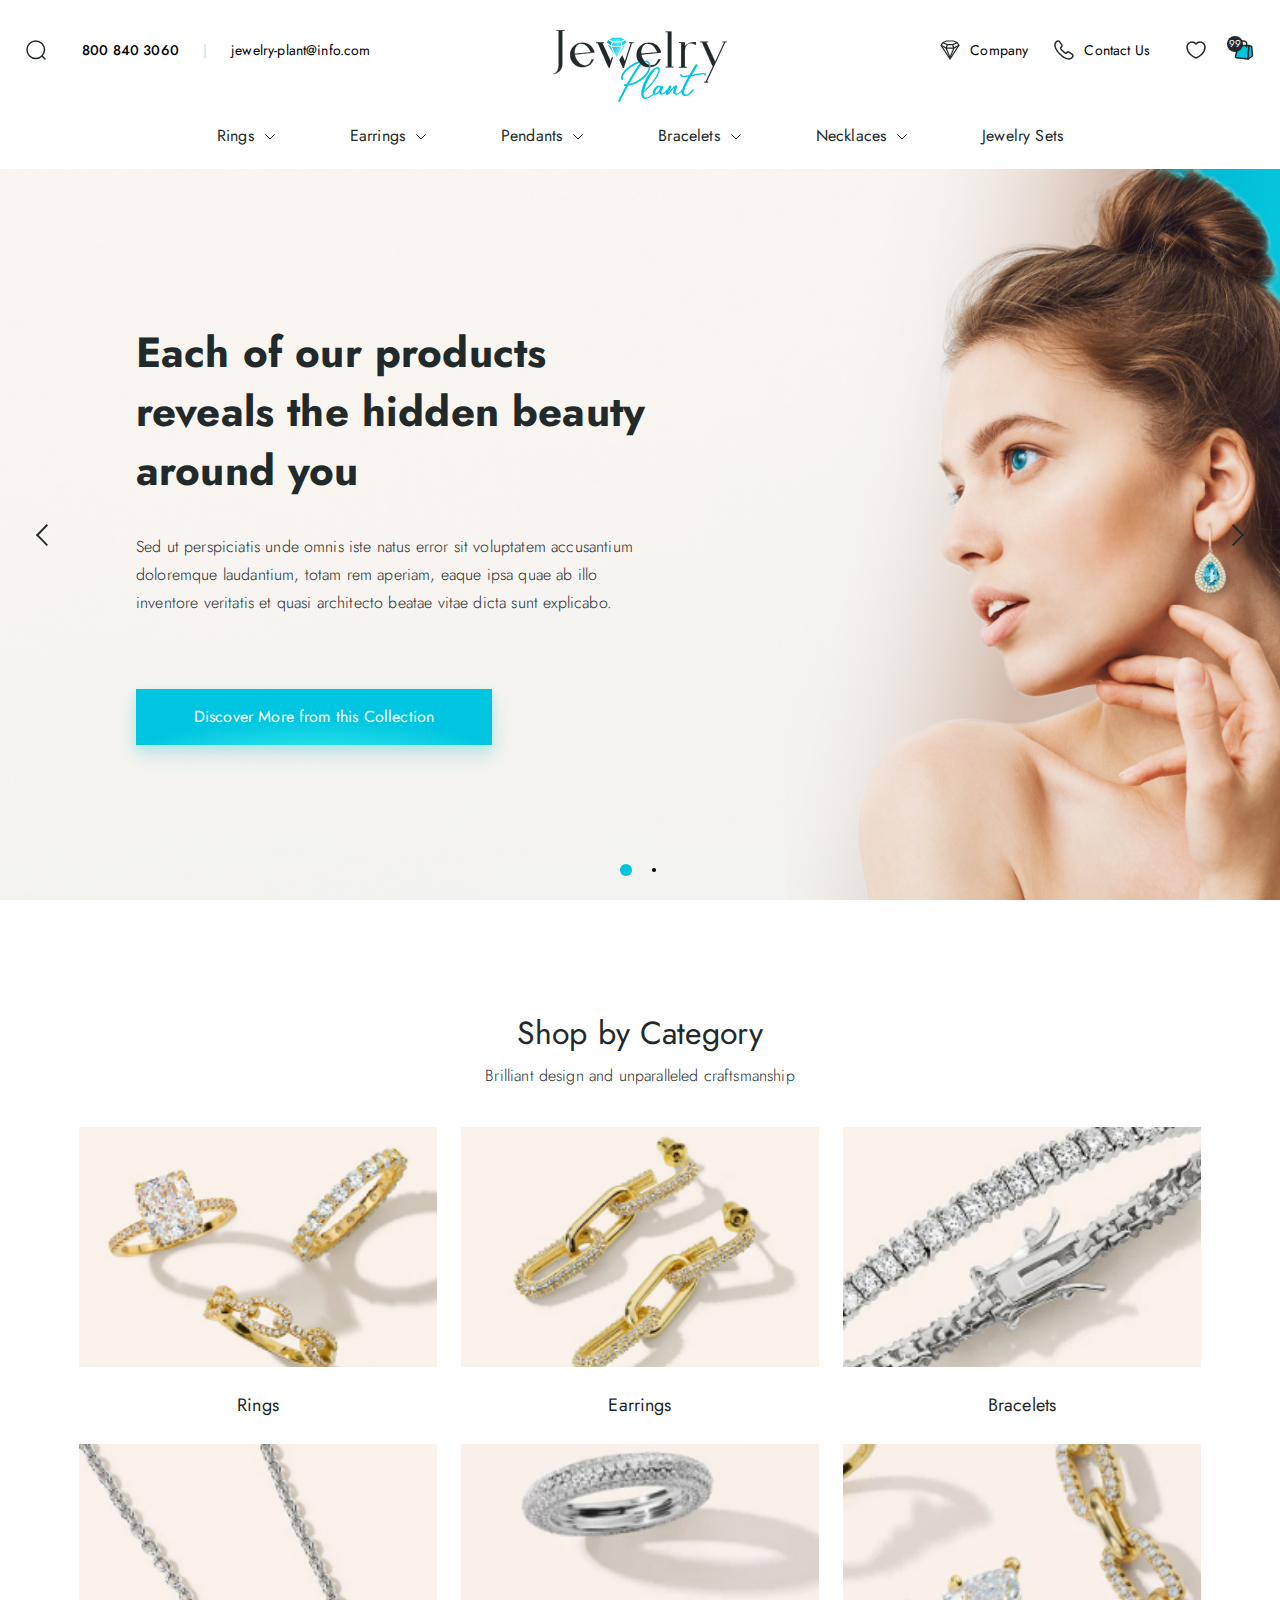
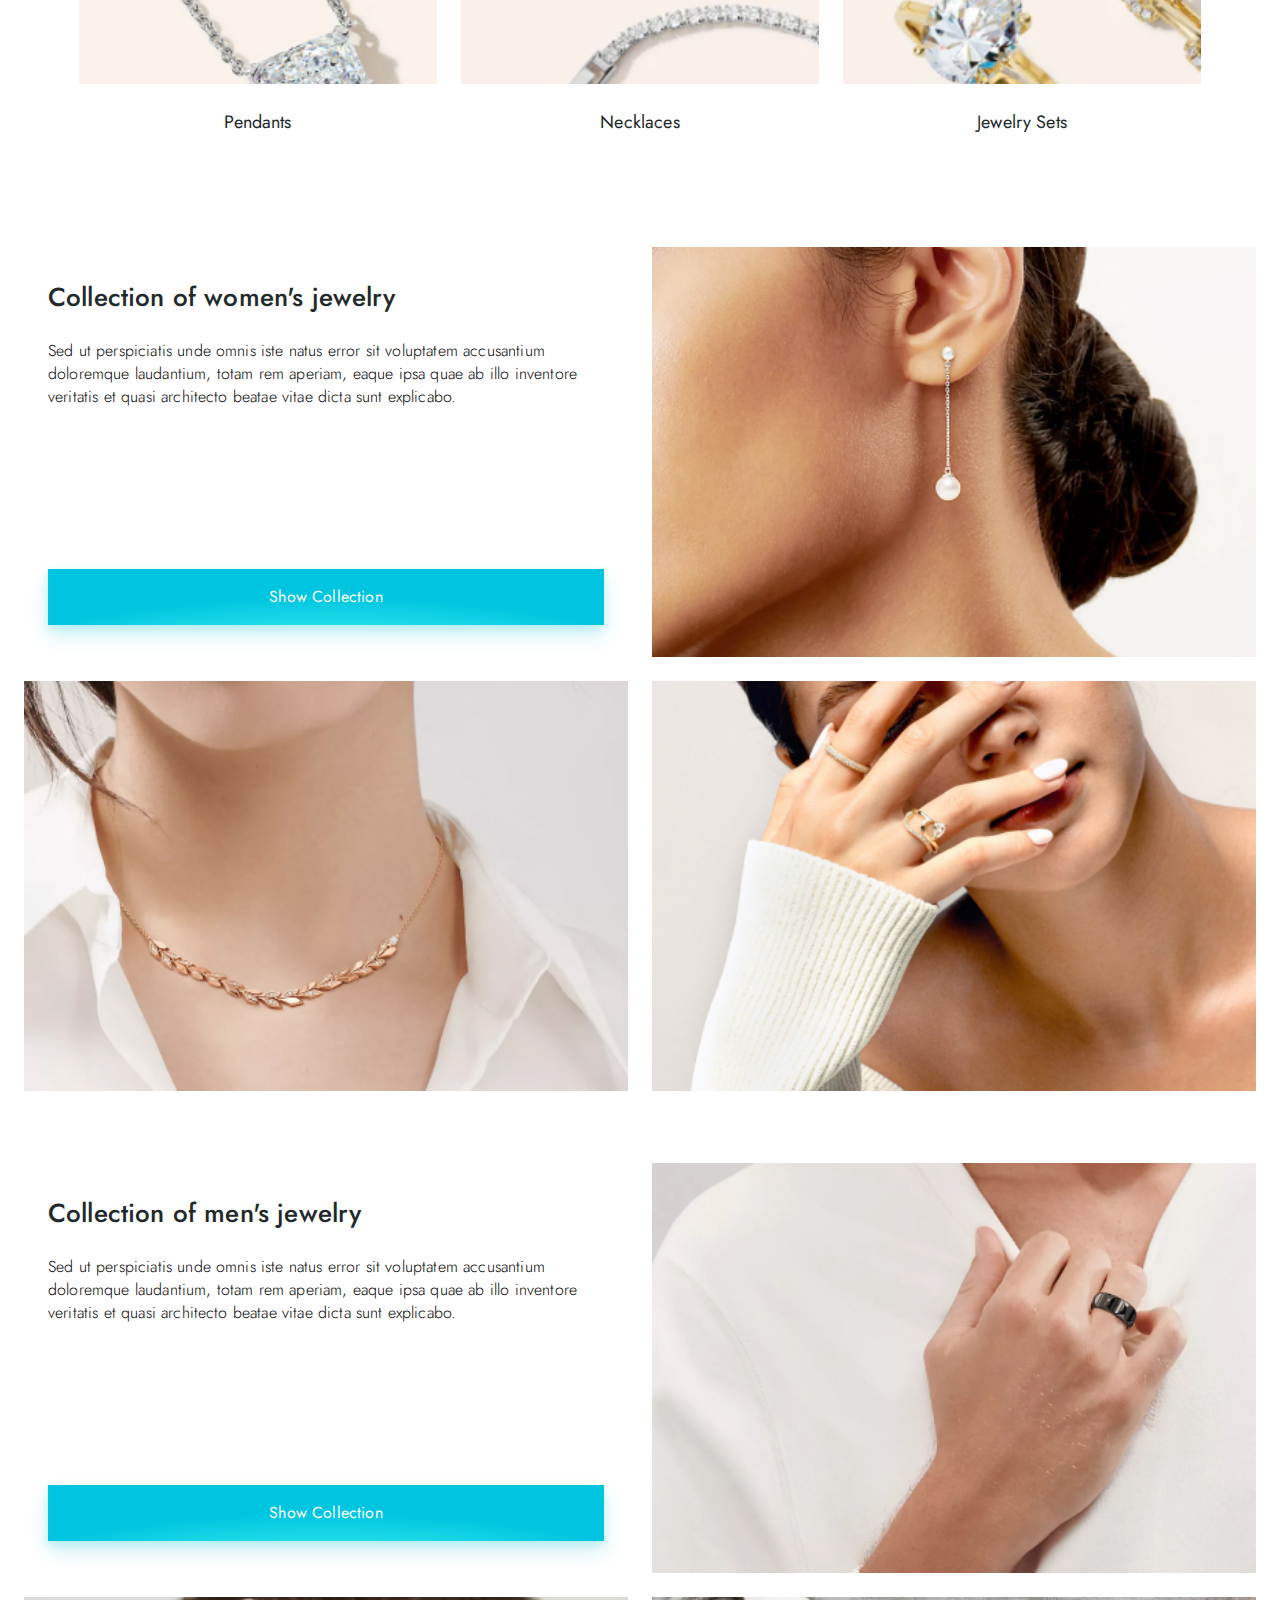
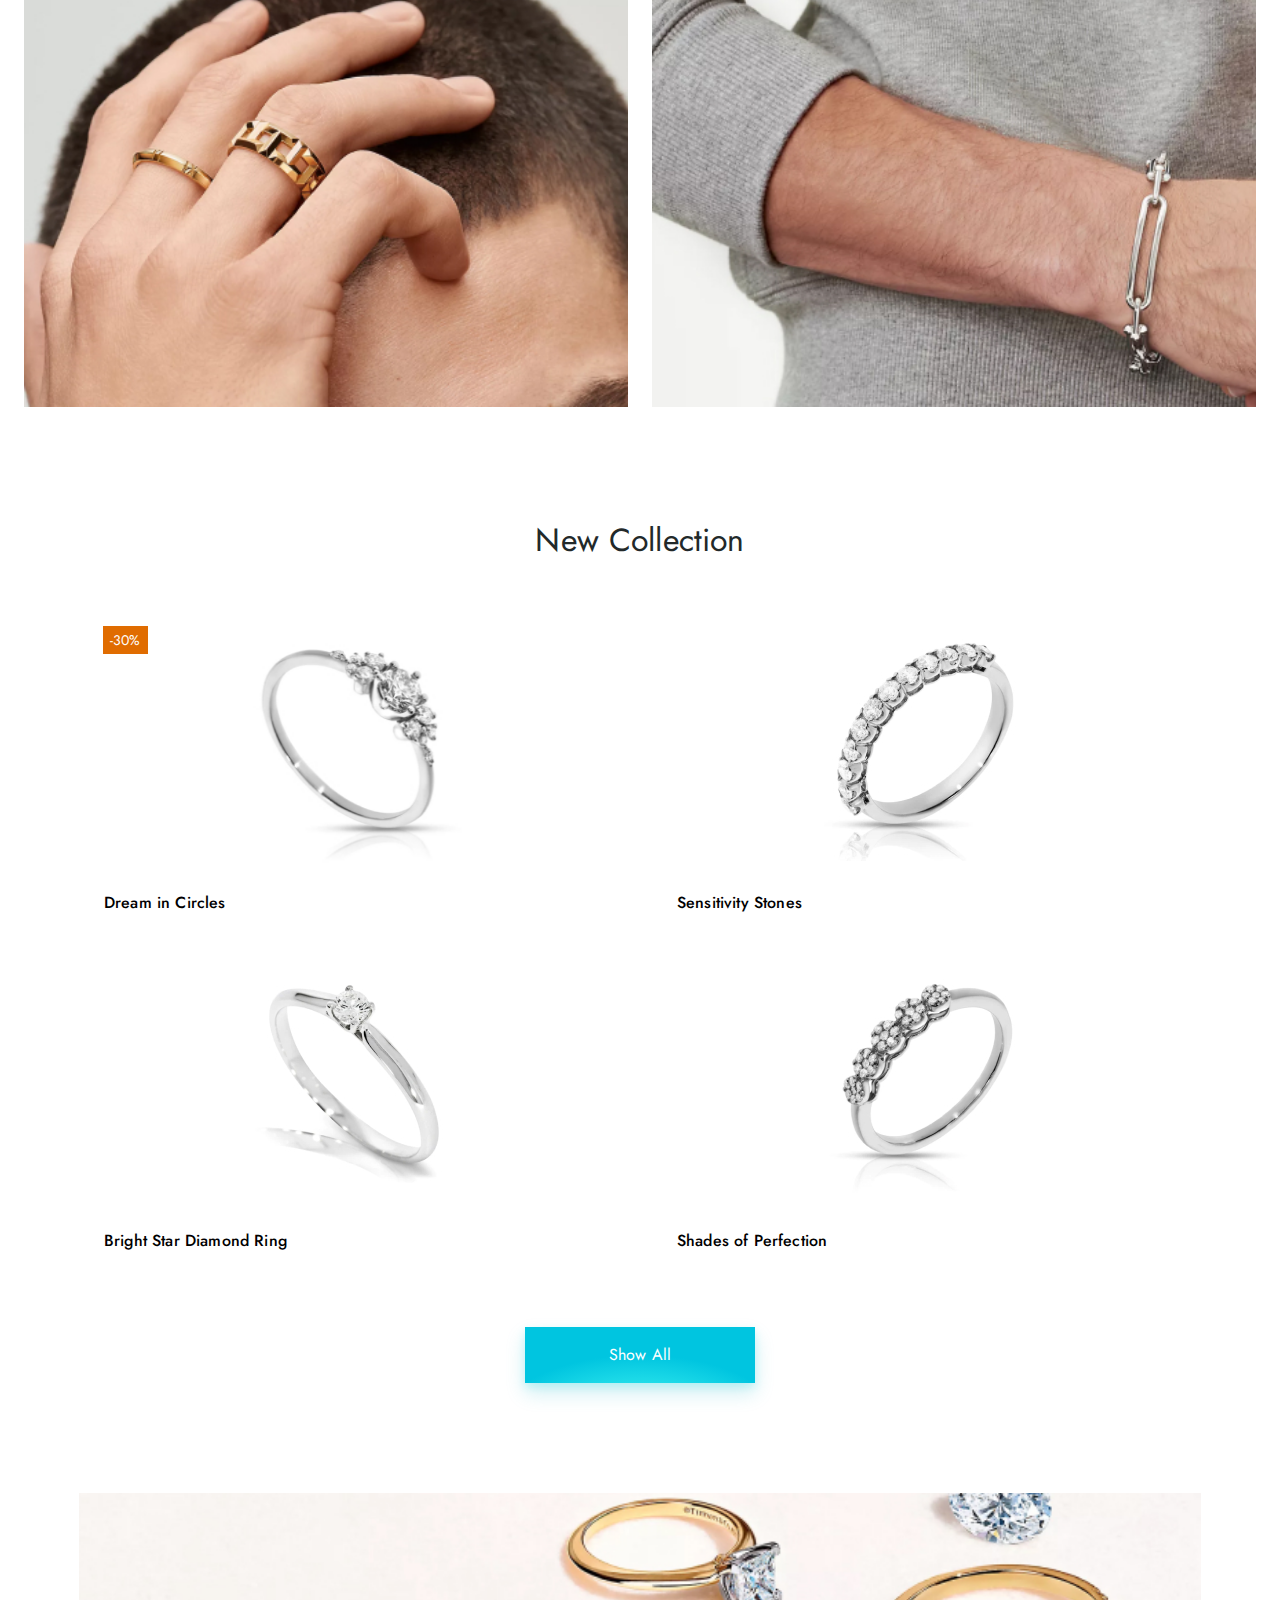
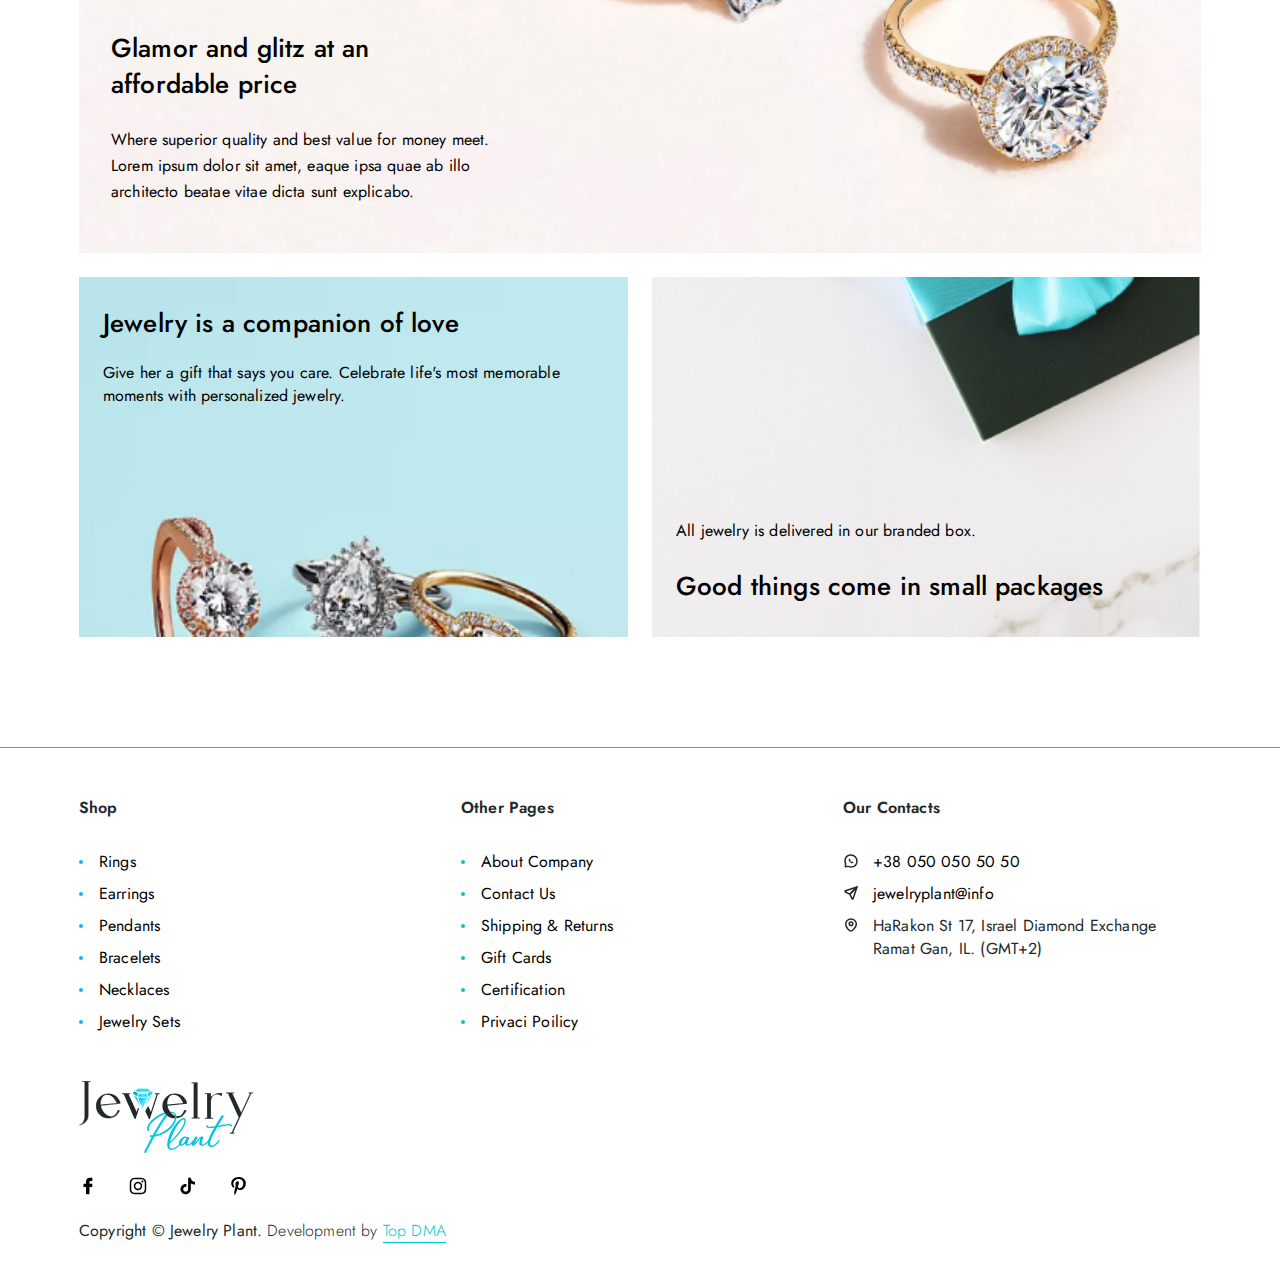
==== index.html @ 19f0b1e3 "test" ====
<!DOCTYPE html>
<html lang="zxx">

<head>
  <meta charset="UTF-8" />
  <title>Jewelry Plant</title>
  <!-- =================== META =================== -->
  <meta name="keywords" content="" />
  <meta name="description" content="" />
  <meta name="format-detection" content="telephone=no" />
  <meta name="viewport" content="width=device-width, initial-scale=1, shrink-to-fit=no" />
  <link rel="shortcut icon" href="assets/img/favicon.svg" />
  <!-- =================== STYLE =================== -->
  <link rel="stylesheet" href="assets/css/slick.min.css" />
  <link rel="stylesheet" href="assets/css/style.css" />
</head>

<body>
  <div class="app">
    <div class="pregress">
      <div id="bar" class="bar"></div>
    </div>
    <!-- ================= HEADER ================= -->
    <header class="header">
      <div class="header__top">
        <div class="header__top-col-left">
          <div class="nav-btn">
            <div class="nav-btn__burger"></div>
          </div>
          <div class="header__search">
            <button class="header__search-btn">
              <svg width="24" height="24" viewBox="0 0 24 24" fill="none">
                <path class="icon-color"
                  d="M11.74 20.48C16.567 20.48 20.48 16.567 20.48 11.74C20.48 6.91303 16.567 3 11.74 3C6.91303 3 3 6.91303 3 11.74C3 16.567 6.91303 20.48 11.74 20.48Z"
                  stroke="#22292A" stroke-width="1.5" stroke-miterlimit="10" stroke-linecap="round" />
                <path d="M18.03 18.03L21 21" stroke="#22292A" stroke-width="1.5" stroke-linecap="round"
                  stroke-linejoin="round" />
              </svg>
            </button>
            <div class="search-modal">
              <div class="container">
                <div class="search-modal__row row">
                  <div class="col-12 col-md-5 col-xl-5 col-xxxl-4">
                    <div class="search-modal__form-cover">
                      <form class="search">
                        <div class="input-cover">
                          <input class="search__input" type="search" name="your-search" placeholder="Search">
                          <label>Search</label>
                        </div>
                        <button type="submit">
                          <svg width="24" height="24" viewBox="0 0 24 24" fill="none">
                            <path
                              d="M11.74 20.48C16.567 20.48 20.48 16.567 20.48 11.74C20.48 6.91303 16.567 3 11.74 3C6.91303 3 3 6.91303 3 11.74C3 16.567 6.91303 20.48 11.74 20.48Z"
                              stroke="#22292A" stroke-width="1.5" stroke-miterlimit="10" stroke-linecap="round" />
                            <path d="M18.03 18.03L21 21" stroke="#22292A" stroke-width="1.5" stroke-linecap="round"
                              stroke-linejoin="round" />
                          </svg>
                        </button>
                      </form>
                      <!-- <ul class="search-modal__history">
                        <li><a href="#">Rings</a></li>
                        <li><a href="#">Diamond</a></li>
                        <li><a href="#">Bracelets</a></li>
                      </ul> -->
                    </div>
                  </div>
                  <div class="col-12 col-md-6 col-xl-5 col-xxxl-4">
                    <div class="search-modal__block row">
                      <div class="search-modal__block-list col-12 col-sm-6">
                        <h6>Discover</h6>
                        <ul class="search-modal__list">
                          <li><a href="#">New Collection</a></li>
                          <li><a href="#">Jewelry Sets</a></li>
                          <li><a href="#">Gifts</a></li>
                        </ul>
                      </div>
                      <div class="search-modal__block-list col-12 col-sm-6">
                        <h6>Contact us</h6>
                        <ul class="search-modal__list">
                          <li class="phone-number">
                            <span>Call </span><a href="tel:8008403060"><strong>800 840 3060</strong></a>
                          </li>
                          <li class="email">
                            <span>Support </span><a href="mailto:jewelry-plant@info.com">jewelry-plant@info.com</a>
                          </li>
                        </ul>
                      </div>
                    </div>
                  </div>
                </div>
              </div>
            </div>
          </div>
          <ul class="header__contact">
            <li><a class="phone" href="tel:+38008403060">800 840 3060</a></li>
            <li><a class="email" href="mailto:jewelry-plant@info.com">jewelry-plant@info.com</a></li>
          </ul>
        </div>
        <div class="header__top-col-center">
          <a href="/" class="logo"><img src="assets/img/logo.svg" alt="logo" /></a>
        </div>
        <div class="header__top-col-right">
          <ul class="header__top-menu">
            <li>
              <a href="#">
                <img src="assets/img/company.svg" alt="Company">
                <span>Company</span>
              </a>
            </li>
            <li>
              <a href="#">
                <img src="assets/img/call.svg" alt="Contact Us">
                <span>Contact Us</span>
              </a>
            </li>
          </ul>

          <!-- <div class="header__lang disabled">EN | $</div> -->

          <!-- <a href="#" class="header__account disabled">
            <svg width="24" height="24" viewBox="0 0 24 24" fill="none">
              <g clip-path="url(#clip0_2_534)">
                <path
                  d="M12 13.8C15.06 13.8 17.54 11.38 17.54 8.4C17.54 5.42 15.06 3 12 3C8.93997 3 6.45996 5.42 6.45996 8.4C6.45996 11.38 8.93997 13.8 12 13.8Z"
                  stroke="#22292A" stroke-width="1.5" stroke-linecap="round" stroke-linejoin="round" />
                <path d="M6 21C8.69 16.58 15.24 16.56 17.97 20.95L18 21" stroke="#22292A" stroke-width="1.5"
                  stroke-linecap="round" stroke-linejoin="round" />
              </g>
              <defs>
                <clipPath id="clip0_2_534">
                  <rect width="24" height="24" fill="white" />
                </clipPath>
              </defs>
            </svg>
          </a> -->
          <div class="wishlist">
            <a href="wishlist.html" class="wishlist__btn">
              <svg width="24" height="24" viewBox="0 0 24 24" fill="none">
                <g clip-path="url(#clip0_2_594)">
                  <path class="icon-color"
                    d="M12 20C9.39 19.12 3 15.25 3 9C3 6.24 5.24 4 8 4C9.64 4 11.09 4.79 12 6C12.91 4.78 14.37 4 16 4C18.76 4 21 6.23 21 9C21 15.26 14.61 19.12 12 20Z"
                    stroke="#22292A" stroke-width="1.5" stroke-linecap="round" stroke-linejoin="round" />
                </g>
                <defs>
                  <clipPath id="clip0_2_594">
                    <rect width="24" height="24" fill="white" />
                  </clipPath>
                </defs>
              </svg>
            </a>
          </div>
          <div class="header-cart">
            <!-- Добавлять для button class .active, когда в корзине есть товары -->
            <button class="header-cart__btn active">
              <span>99</span>
              <svg width="24" height="24" viewBox="0 0 24 24" fill="none">
                <g clip-path="url(#clip0_2_556)">
                  <path class="icon-color"
                    d="M16.92 7.5L16.04 21L4.31999 19.79C3.77999 19.73 3.40999 19.23 3.52999 18.7L5.98999 7.5H16.92V7.5Z"
                    stroke="#22292A" stroke-width="1.5" stroke-linecap="round" stroke-linejoin="round" />
                  <path class="icon-color"
                    d="M20.1 18.25L16.03 21L16.91 7.5L19.63 8.37L20.49 17.42C20.52 17.75 20.37 18.06 20.1 18.25Z"
                    stroke="#22292A" stroke-width="1.5" stroke-linecap="round" stroke-linejoin="round" />
                  <path
                    d="M8.11011 8.71L8.48011 5.66C8.68011 4.01 10.2401 2.83 11.9701 3.02C13.7001 3.21 14.9401 4.7 14.7401 6.35L14.4301 8.94"
                    stroke="#22292A" stroke-width="1.5" stroke-linecap="round" stroke-linejoin="round" />
                </g>
                <defs>
                  <clipPath id="clip0_2_556">
                    <rect width="24" height="24" fill="white" />
                  </clipPath>
                </defs>
              </svg>
            </button>
          </div>
        </div>
      </div>
      <div class="header__menu">
        <div class="container">
          <nav class="nav-menu">
            <ul class="nav-list">
              <li class="dropdown">
                <a href="shop.html">
                  <span>Rings</span>
                </a>
                <div class="menu-item">
                  <svg width="24" height="24" viewBox="0 0 24 24" fill="none">
                    <g clip-path="url(#clip0_5_670)">
                      <path d="M18.5 10L12 16.5L5.5 10" stroke="#22292A" stroke-width="1.5" stroke-linecap="round"
                        stroke-linejoin="round" />
                    </g>
                    <defs>
                      <clipPath id="clip0_5_670">
                        <rect width="24" height="24" fill="white" />
                      </clipPath>
                    </defs>
                  </svg>
                </div>
                <div class="dropdown__menu">
                  <ul class="dropdown__menu-list">
                    <li>
                      <a href="#">Eternity Rings</a>
                      <img src="assets/img/dropdown-img.png" alt="">
                    </li>
                    <li>
                      <a href="#">Solitaire Rings</a>
                      <img src="assets/img/category/category-ring.jpg" alt="">
                    </li>
                    <li>
                      <a href="#">Halo Rings</a>
                      <img src="assets/img/dropdown-img.png" alt="">
                    </li>
                    <li>
                      <a href="#">Sidestone Rings</a>
                      <img src="assets/img/category/category-ring.jpg" alt="">
                    </li>
                    <li>
                      <a href="#">Vintage Rings</a>
                      <img src="assets/img/dropdown-img.png" alt="">
                    </li>
                    <li>
                      <a href="#">Three-Stone Rings</a>
                      <img src="assets/img/category/category-ring.jpg" alt="">
                    </li>
                    <li>
                      <a href="#">Designer Rings</a>
                      <img src="assets/img/dropdown-img.png" alt="">

                    </li>
                    <li>
                      <a href="#">Men's Rings</a>
                      <img src="assets/img/category/category-ring.jpg" alt="">
                    </li>
                    <li>
                      <a href="#">Gemstone Rings</a>
                      <img src="assets/img/dropdown-img.png" alt="">
                    </li>
                  </ul>
                </div>
              </li>
              <li class="dropdown">
                <a href="shop.html">
                  <span>Earrings</span>
                </a>
                <div class="menu-item">
                  <svg width="24" height="24" viewBox="0 0 24 24" fill="none">
                    <g clip-path="url(#clip0_5_670)">
                      <path d="M18.5 10L12 16.5L5.5 10" stroke="#22292A" stroke-width="1.5" stroke-linecap="round"
                        stroke-linejoin="round" />
                    </g>
                    <defs>
                      <clipPath id="clip0_5_670">
                        <rect width="24" height="24" fill="white" />
                      </clipPath>
                    </defs>
                  </svg>
                </div>
                <div class="dropdown__menu">
                  <ul class="dropdown__menu-list">
                    <li>
                      <a href="#">Stud Earrings</a>
                      <img src="assets/img/dropdown-img.png" alt="">
                    </li>
                    <li>
                      <a href="#">Drop Earrings</a>
                      <img src="assets/img/category/category-ring.jpg" alt="">
                    </li>
                    <li>
                      <a href="#">Hoop Earrings</a>
                      <img src="assets/img/dropdown-img.png" alt="">
                    </li>
                    <li>
                      <a href="#">Chandelier Earrings</a>
                      <img src="assets/img/category/category-ring.jpg" alt="">
                    </li>
                  </ul>
                </div>
              </li>
              <li class="dropdown">
                <a href="shop.html">
                  <span>Pendants</span>
                </a>
                <div class="menu-item">
                  <svg width="24" height="24" viewBox="0 0 24 24" fill="none">
                    <g clip-path="url(#clip0_5_670)">
                      <path d="M18.5 10L12 16.5L5.5 10" stroke="#22292A" stroke-width="1.5" stroke-linecap="round"
                        stroke-linejoin="round" />
                    </g>
                    <defs>
                      <clipPath id="clip0_5_670">
                        <rect width="24" height="24" fill="white" />
                      </clipPath>
                    </defs>
                  </svg>
                </div>
                <div class="dropdown__menu">
                  <ul class="dropdown__menu-list">
                    <li>
                      <a href="#">Heart Pendants</a>
                      <img src="assets/img/dropdown-img.png" alt="">
                    </li>
                    <li>
                      <a href="#">Star of David Pendants</a>
                      <img src="assets/img/category/category-ring.jpg" alt="">
                    </li>
                    <li>
                      <a href="#">Cross Pendants</a>
                      <img src="assets/img/dropdown-img.png" alt="">
                    </li>
                    <li>
                      <a href="#">Hamsa Pendants</a>
                      <img src="assets/img/category/category-ring.jpg" alt="">
                    </li>
                    <li>
                      <a href="#">Designer Pendants</a>
                      <img src="assets/img/category/category-ring.jpg" alt="">
                    </li>
                  </ul>
                </div>
              </li>
              <li class="dropdown">
                <a href="shop.html">
                  <span>Bracelets</span>
                </a>
                <div class="menu-item">
                  <svg width="24" height="24" viewBox="0 0 24 24" fill="none">
                    <g clip-path="url(#clip0_5_670)">
                      <path d="M18.5 10L12 16.5L5.5 10" stroke="#22292A" stroke-width="1.5" stroke-linecap="round"
                        stroke-linejoin="round" />
                    </g>
                    <defs>
                      <clipPath id="clip0_5_670">
                        <rect width="24" height="24" fill="white" />
                      </clipPath>
                    </defs>
                  </svg>
                </div>
                <div class="dropdown__menu">
                  <ul class="dropdown__menu-list">
                    <li>
                      <a href="#">Tennis Bracelets</a>
                      <img src="assets/img/dropdown-img.png" alt="">
                    </li>
                    <li>
                      <a href="#">Bangle Bracelets</a>
                      <img src="assets/img/category/category-ring.jpg" alt="">
                    </li>
                    <li>
                      <a href="#">Men's Bracelets</a>
                      <img src="assets/img/dropdown-img.png" alt="">
                    </li>
                    <li>
                      <a href="#">Designer Bracelets</a>
                      <img src="assets/img/category/category-ring.jpg" alt="">
                    </li>
                    <li>
                      <a href="#">Designer Pendants</a>
                      <img src="assets/img/category/category-ring.jpg" alt="">
                    </li>
                  </ul>
                </div>
              </li>
              <li class="dropdown">
                <a href="shop.html">
                  <span>Necklaces</span>
                </a>
                <div class="menu-item">
                  <svg width="24" height="24" viewBox="0 0 24 24" fill="none">
                    <g clip-path="url(#clip0_5_670)">
                      <path d="M18.5 10L12 16.5L5.5 10" stroke="#22292A" stroke-width="1.5" stroke-linecap="round"
                        stroke-linejoin="round" />
                    </g>
                    <defs>
                      <clipPath id="clip0_5_670">
                        <rect width="24" height="24" fill="white" />
                      </clipPath>
                    </defs>
                  </svg>
                </div>
                <div class="dropdown__menu">
                  <ul class="dropdown__menu-list">
                    <li>
                      <a href="#">Cuban Chains</a>
                      <img src="assets/img/dropdown-img.png" alt="">
                    </li>
                  </ul>
                </div>
              </li>
              <li><a href="shop.html"><span>Jewelry Sets</span></a></li>
            </ul>
            <div class="header__menu-mobile-visible">

              <!-- <div class="header__lang disabled">EN | $</div> -->

              <ul class="header__top-menu">
                <li>
                  <a href="#">
                    <img src="assets/img/company.svg" alt="Company">
                    <span>Company</span>
                  </a>
                </li>
                <li>
                  <a href="#">
                    <img src="assets/img/call.svg" alt="Contact Us">
                    <span>Contact Us</span>
                  </a>
                </li>
              </ul>
              <ul class="header__contact">
                <li><a class="phone" href="tel:+38008403060">800 840 3060</a></li>
                <li><a class="email" href="mailto:jewelry-plant@info.com">jewelry-plant@info.com</a></li>
              </ul>
            </div>
          </nav>
        </div>
      </div>
    </header>

    <div class="modal cart-modal">
      <div class="modal--top">
        <h5>Your Shopping Bag</h5>
        <button class="cart-modal__close modal--close">
          <svg width="24" height="24" viewBox="0 0 24 24" fill="none">
            <path d="M6 18L18 6" stroke="black" stroke-width="1.5" stroke-linecap="round" stroke-linejoin="round" />
            <path d="M18 18L6 6" stroke="black" stroke-width="1.5" stroke-linecap="round" stroke-linejoin="round" />
          </svg>
        </button>
      </div>
      <div class="modal--body">
        <ul class="cart-modal__list">
          <li class="cart-modal__item">
            <a href="#" class="cart-modal__item-img">
              <img src="assets/img/products/product-1.jpg" alt="">
            </a>
            <div class="cart-modal__item-content">
              <h6 class="name"><a href="#">Emily in Paris</a></h6>
              <div class="cart-modal__quantity">Quantity: <span>1</span></div>
              <div class="cart-modal__price">$1,499</div>
            </div>
            <button class="cart-modal__item-close">
              <svg width="24" height="24" viewBox="0 0 24 24" fill="none">
                <path d="M6 18L18 6" stroke="black" stroke-width="1.5" stroke-linecap="round" stroke-linejoin="round" />
                <path d="M18 18L6 6" stroke="black" stroke-width="1.5" stroke-linecap="round" stroke-linejoin="round" />
              </svg>
            </button>
          </li>
          <li class="cart-modal__item">
            <a href="#" class="cart-modal__item-img">
              <img src="assets/img/products/product-1.jpg" alt="">
            </a>
            <div class="cart-modal__item-content">
              <h6 class="name"><a href="#">Emily in Paris</a></h6>
              <div class="cart-modal__quantity">Quantity: <span>1</span></div>
              <div class="cart-modal__price">$1,499</div>
            </div>
            <button class="cart-modal__item-close">
              <svg width="24" height="24" viewBox="0 0 24 24" fill="none">
                <path d="M6 18L18 6" stroke="black" stroke-width="1.5" stroke-linecap="round" stroke-linejoin="round" />
                <path d="M18 18L6 6" stroke="black" stroke-width="1.5" stroke-linecap="round" stroke-linejoin="round" />
              </svg>
            </button>
          </li>
        </ul>
      </div>
      <div class="cart-modal__footer modal--footer">
        <ul class="cart-modal__footer-list">
          <li>
            <span class="name">Express Delivery with Signature $0.00</span>
            <span class="value">$ 0.00</span>
          </li>
          <li class="total">
            <span class="name">Estimated Total</span>
            <span class="value">$2,449</span>
          </li>
        </ul>
        <a href="#" class="btn"><span>View Shopping Bag</span></a>
      </div>
      <!-- Когда корзина пуста: выводить блок .cart-modal__empty, и скрывать .cart-modal__body, .cart-modal__footer -->
      <!-- <div class="cart-modal__empty">
        <h5>Your shopping bag is empty.</h5>
      </div> -->
    </div>
    <!-- =============== HEADER END =============== -->

    <main class="main">
      <!-- ================ SECTION ================ -->
      <section class="main-slider">
        <div class="main-slider__slide">
          <div class="main-slider__slide-item">
            <img class="main-slider__slide-img" src="assets/img/main_slider-slide1.jpg" alt="">
            <div class="container">
              <div class="main-slider__slide-content">
                <h4 class="h1 title">Each of our products reveals the hidden beauty around you</h4>
                <p>Sed ut perspiciatis unde omnis iste natus error sit voluptatem accusantium doloremque laudantium,
                  totam
                  rem aperiam, eaque ipsa quae ab illo inventore veritatis et quasi architecto beatae vitae dicta sunt
                  explicabo.</p>
                <div class="main-slider__slide-btn">
                  <a href="shop.html" class="btn"><span>Discover More from this Collection</span></a>
                </div>
              </div>
            </div>
          </div>
        </div>
        <div class="main-slider__slide">
          <div class="main-slider__slide-item pt pb">
            <img class="main-slider__slide-img" src="assets/img/main_slider-slide1.jpg" alt="">
            <div class="container">
              <div class="main-slider__slide-content">
                <h4 class="h1 title">Each of our products reveals the hidden beauty around you</h4>
                <p>Sed ut perspiciatis unde omnis iste natus error sit voluptatem accusantium doloremque laudantium,
                  totam
                  rem aperiam, eaque ipsa quae ab illo inventore veritatis et quasi architecto beatae vitae dicta sunt
                  explicabo.</p>
                <div class="main-slider__slide-btn">
                  <a href="shop.html" class="btn"><span>Discover More from this Collection</span></a>
                </div>
              </div>
            </div>
          </div>
        </div>
      </section>
      <!-- =============== SECTION END =============== -->

      <!-- ================ SECTION ================ -->
      <section class="category-blocks pt pb">
        <div class="container">
          <h3>Shop by Category</h3>
          <p class="slogan">Brilliant design and unparalleled craftsmanship</p>
          <div class="category-blocks__row row">
            <div class="category-blocks__col col-6 col-md-4 col-xl-2">
              <a href="shop.html" class="category-blocks__item">
                <div class="category-blocks__item-img">
                  <img src="assets/img/category/category-ring.jpg" alt="">
                </div>
                <h5>Rings</h5>
              </a>
            </div>
            <div class="category-blocks__col col-6 col-md-4 col-xl-2">
              <a href="shop.html" class="category-blocks__item">
                <div class="category-blocks__item-img">
                  <img src="assets/img/category/category-earrings.jpg" alt="">
                </div>
                <h5>Earrings</h5>
              </a>
            </div>
            <div class="category-blocks__col col-6 col-md-4 col-xl-2">
              <a href="shop.html" class="category-blocks__item">
                <div class="category-blocks__item-img">
                  <img src="assets/img/category/category-bracelets.jpg" alt="">
                </div>
                <h5>Bracelets</h5>
              </a>
            </div>
            <div class="category-blocks__col col-6 col-md-4 col-xl-2">
              <a href="shop.html" class="category-blocks__item">
                <div class="category-blocks__item-img">
                  <img src="assets/img/category/category-pendants.jpg" alt="">
                </div>
                <h5>Pendants</h5>
              </a>
            </div>
            <div class="category-blocks__col col-6 col-md-4 col-xl-2">
              <a href="shop.html" class="category-blocks__item">
                <div class="category-blocks__item-img">
                  <img src="assets/img/category/category-necklaces.jpg" alt="">
                </div>
                <h5>Necklaces</h5>
              </a>
            </div>
            <div class="category-blocks__col col-6 col-md-4 col-xl-2">
              <a href="shop.html" class="category-blocks__item">
                <div class="category-blocks__item-img">
                  <img src="assets/img/category/category-jewelry-sets.jpg" alt="">
                </div>
                <h5>Jewelry Sets</h5>
              </a>
            </div>
          </div>
        </div>
      </section>
      <!-- =============== SECTION END =============== -->


      <!-- ================ SECTION ================ -->
      <section class="collection">
        <div class="container-fluid">
          <div class="collection__row row">
            <div class="collection__col col-12 col-md-6 col-xl-3">
              <a href="#" class="collection__item">
                <img src="assets/img/collection/collection-womens-2.jpg" alt="">
                <div class="collection__item-content">
                  <div class="name">
                    <h6 class="h6">Name of the jewelry</h6>
                  </div>
                  <button class="btn"><span>Show</span></button>
                </div>
              </a>
            </div>
            <div class="collection__col col-12 col-md-6 col-xl-3">
              <a href="#" class="collection__item">
                <img src="assets/img/collection/collection-womens-3.jpg" alt="">
                <div class="collection__item-content">
                  <div class="name">
                    <h6 class="h6">Name of the jewelry</h6>
                  </div>
                  <button class="btn"><span>Show</span></button>
                </div>
              </a>
            </div>
            <div class="collection__col col-12 col-md-6 col-xl-3">
              <a href="#" class="collection__item">
                <img src="assets/img/collection/collection-womens-1.jpg" alt="">
                <div class="collection__item-content">
                  <div class="name">
                    <h6 class="h6">Name of the jewelry</h6>
                  </div>
                  <button class="btn"><span>Show</span></button>
                </div>
              </a>
            </div>
            <div class="collection__col col-12 col-md-6 col-xl-3 collection__col--info">
              <div class="collection__item collection__item">
                <h4 class="h4">Сollection of women's jewelry</h4>
                <div class="text secondary">
                  <p>Sed ut perspiciatis unde omnis iste natus error sit voluptatem accusantium doloremque laudantium,
                    totam rem aperiam, eaque ipsa quae ab illo inventore veritatis et quasi architecto beatae vitae
                    dicta sunt explicabo.</p>
                </div>
                <a href="shop.html" class="btn"><span>Show Collection</span></a>
              </div>
            </div>
          </div>

          <div class="collection__row row">
            <div class="collection__col col-12 col-md-6 col-xl-3 collection__col--info">
              <div class="collection__item collection__item">
                <h4 class="h4">Сollection of men's jewelry</h4>
                <div class="text secondary">
                  <p>Sed ut perspiciatis unde omnis iste natus error sit voluptatem accusantium doloremque laudantium,
                    totam rem aperiam, eaque ipsa quae ab illo inventore veritatis et quasi architecto beatae vitae
                    dicta sunt explicabo.</p>
                </div>
                <a href="shop.html" class="btn"><span>Show Collection</span></a>
              </div>
            </div>
            <div class="collection__col col-12 col-md-6 col-xl-3">
              <a href="#" class="collection__item">
                <img src="assets/img/collection/collection-mens-1.jpg" alt="">
                <div class="collection__item-content">
                  <div class="name">
                    <h6 class="h6">Name of the jewelry</h6>
                  </div>
                  <button class="btn"><span>Show</span></button>
                </div>
              </a>
            </div>
            <div class="collection__col col-12 col-md-6 col-xl-3">
              <a href="#" class="collection__item">
                <img src="assets/img/collection/collection-mens-2.jpg" alt="">
                <div class="collection__item-content">
                  <div class="name">
                    <h6 class="h6">Name of the jewelry</h6>
                  </div>
                  <button class="btn"><span>Show</span></button>
                </div>
              </a>
            </div>
            <div class="collection__col col-12 col-md-6 col-xl-3">
              <a href="#" class="collection__item">
                <img src="assets/img/collection/collection-mens-3.jpg" alt="">
                <div class="collection__item-content">
                  <div class="name">
                    <h6 class="h6">Name of the jewelry</h6>
                  </div>
                  <button class="btn"><span>Show</span></button>
                </div>
              </a>
            </div>

          </div>
        </div>
      </section>
      <!-- =============== SECTION END =============== -->

      <!-- ================ SECTION ================ -->
      <section class="new-collection pt pb">
        <div class="container">
          <h3 class="center">New Collection</h3>
          <div class="product__row row">
            <div class="product__col col-12 col-md-6 col-xl-3">
              <div class="product__item">
                <div class="product__item-body">
                  <div class="product__item-label">
                    <!-- <span class="new">New</span> -->
                    <span class="discount">-30%</span>
                  </div>
                  <button class="wishlist">
                    <svg width="24" height="24" viewBox="0 0 24 24" fill="none">
                      <path
                        d="M12 20C9.39 19.12 3 15.25 3 9C3 6.24 5.24 4 8 4C9.64 4 11.09 4.79 12 6C12.91 4.78 14.37 4 16 4C18.76 4 21 6.23 21 9C21 15.26 14.61 19.12 12 20Z"
                        stroke="none" stroke-width="1.5" stroke-linecap="round" stroke-linejoin="round" />
                    </svg>
                  </button>

                  <div class="product__item-slider">
                    <div class="product__item-slide">
                      <a href="single-product.html" class="product__item-img">
                        <img src="assets/img/products/product-1.jpg" alt="">
                      </a>
                    </div>
                    <div class="product__item-slide">
                      <a href="single-product.html" class="product__item-img">
                        <img src="assets/img/products/product-2.jpg" alt="">
                      </a>
                    </div>
                  </div>

                  <h6 class="product__item-name"><a href="#">Dream in Circles</a></h6>
                </div>

                <div class="product__item-bottom">
                  <div class="product__item-rating">
                    <svg width="24" height="24" viewBox="0 0 24 24" fill="#22292A">
                      <path
                        d="M20 9.88272L14.1863 9.5005L11.9968 4L9.80734 9.5005L4 9.88272L8.45419 13.6648L6.99256 19.4019L11.9968 16.2388L17.0011 19.4019L15.5395 13.6648L20 9.88272Z" />
                    </svg>
                    <span>5</span>
                  </div>
                  <a href="#" class="btn">
                    <span class="price">$899</span>
                    <span>Add to Bag</span>
                  </a>
                </div>
              </div>
            </div>
            <div class="product__col col-12 col-md-6 col-xl-3">
              <div class="product__item">
                <div class="product__item-body">
                  <button class="wishlist">
                    <svg width="24" height="24" viewBox="0 0 24 24" fill="none">
                      <path
                        d="M12 20C9.39 19.12 3 15.25 3 9C3 6.24 5.24 4 8 4C9.64 4 11.09 4.79 12 6C12.91 4.78 14.37 4 16 4C18.76 4 21 6.23 21 9C21 15.26 14.61 19.12 12 20Z"
                        stroke="none" stroke-width="1.5" stroke-linecap="round" stroke-linejoin="round" />
                    </svg>
                  </button>
                  <div class="product__item-slider">
                    <div class="product__item-slide">
                      <a href="single-product.html" class="product__item-img">
                        <img src="assets/img/products/product-2.jpg" alt="">
                      </a>
                    </div>
                    <div class="product__item-slide">
                      <a href="single-product.html" class="product__item-img">
                        <img src="assets/img/products/product-1.jpg" alt="">
                      </a>
                    </div>
                  </div>
                  <h6 class="product__item-name"><a href="#">Sensitivity Stones</a></h6>
                </div>
                <div class="product__item-bottom">
                  <div class="product__item-rating">
                    <svg width="24" height="24" viewBox="0 0 24 24" fill="#22292A">
                      <path
                        d="M20 9.88272L14.1863 9.5005L11.9968 4L9.80734 9.5005L4 9.88272L8.45419 13.6648L6.99256 19.4019L11.9968 16.2388L17.0011 19.4019L15.5395 13.6648L20 9.88272Z" />
                    </svg>
                    <span>5</span>
                  </div>
                  <a href="#" class="btn">
                    <span class="price">$999</span>
                    <span>Add to Bag</span>
                  </a>
                </div>
              </div>
            </div>
            <div class="product__col col-12 col-md-6 col-xl-3">
              <div class="product__item">
                <div class="product__item-body">
                  <button class="wishlist">
                    <svg width="24" height="24" viewBox="0 0 24 24" fill="none">
                      <path
                        d="M12 20C9.39 19.12 3 15.25 3 9C3 6.24 5.24 4 8 4C9.64 4 11.09 4.79 12 6C12.91 4.78 14.37 4 16 4C18.76 4 21 6.23 21 9C21 15.26 14.61 19.12 12 20Z"
                        stroke="none" stroke-width="1.5" stroke-linecap="round" stroke-linejoin="round" />
                    </svg>
                  </button>
                  <div class="product__item-slider">
                    <div class="product__item-slide">
                      <a href="single-product.html" class="product__item-img">
                        <img src="assets/img/products/product-3.jpg" alt="">
                      </a>
                    </div>
                    <div class="product__item-slide">
                      <a href="single-product.html" class="product__item-img">
                        <img src="assets/img/products/product-2.jpg" alt="">
                      </a>
                    </div>
                  </div>
                  <h6 class="product__item-name"><a href="#">Bright Star Diamond Ring</a></h6>
                </div>
                <div class="product__item-bottom">
                  <div class="product__item-rating">
                    <svg width="24" height="24" viewBox="0 0 24 24" fill="#22292A">
                      <path
                        d="M20 9.88272L14.1863 9.5005L11.9968 4L9.80734 9.5005L4 9.88272L8.45419 13.6648L6.99256 19.4019L11.9968 16.2388L17.0011 19.4019L15.5395 13.6648L20 9.88272Z" />
                    </svg>
                    <span>5</span>
                  </div>
                  <a href="#" class="btn">
                    <span class="price">$799</span>
                    <span>Add to Bag</span>
                  </a>
                </div>
              </div>
            </div>
            <div class="product__col col-12 col-md-6 col-xl-3">
              <div class="product__item">
                <div class="product__item-body">
                  <button class="wishlist">
                    <svg width="24" height="24" viewBox="0 0 24 24" fill="none">
                      <path
                        d="M12 20C9.39 19.12 3 15.25 3 9C3 6.24 5.24 4 8 4C9.64 4 11.09 4.79 12 6C12.91 4.78 14.37 4 16 4C18.76 4 21 6.23 21 9C21 15.26 14.61 19.12 12 20Z"
                        stroke="none" stroke-width="1.5" stroke-linecap="round" stroke-linejoin="round" />
                    </svg>
                  </button>

                  <div class="product__item-slider">
                    <div class="product__item-slide">
                      <a href="single-product.html" class="product__item-img">
                        <img src="assets/img/products/product-4.jpg" alt="">
                      </a>
                    </div>
                    <div class="product__item-slide">
                      <a href="single-product.html" class="product__item-img">
                        <img src="assets/img/products/product-2.jpg" alt="">
                      </a>
                    </div>
                  </div>

                  <h6 class="product__item-name"><a href="#">Shades of Perfection</a></h6>
                </div>

                <div class="product__item-bottom">
                  <div class="product__item-rating">
                    <svg width="24" height="24" viewBox="0 0 24 24" fill="#22292A">
                      <path
                        d="M20 9.88272L14.1863 9.5005L11.9968 4L9.80734 9.5005L4 9.88272L8.45419 13.6648L6.99256 19.4019L11.9968 16.2388L17.0011 19.4019L15.5395 13.6648L20 9.88272Z" />
                    </svg>
                    <span>5</span>
                  </div>
                  <a href="#" class="btn">
                    <span class="price">$899</span>
                    <span>Add to Bag</span>
                  </a>
                </div>
              </div>
            </div>
          </div>
          <div class="new-collection__btn">
            <a href="shop.html" class="btn"><span>Show All</span></a>
          </div>
        </div>
      </section>
      <!-- =============== SECTION END =============== -->
      <!-- ================ SECTION ================ -->
      <section class="banners pb">
        <div class="container">
          <div class="row banner__row">
            <div class="col-12 col-xl-6 banner__col">
              <div class="banner__item banner__item--variant1">
                <img src="assets/img/banners/banner-1.jpg" alt="">
                <div class="banner__item-content">
                  <h4 class="title">Glamor and glitz at an affordable price</h4>
                  <div class="text secondary">Where superior quality and best value for money meet. Lorem ipsum dolor
                    sit amet,
                    eaque ipsa quae ab illo architecto beatae vitae dicta sunt explicabo.</div>
                </div>
              </div>
            </div>
            <div class="col-12 col-sm-6 col-xl-3 banner__col">
              <div class="banner__item banner__item--variant2">
                <img src="assets/img/banners/banner-2.jpg" alt="">
                <div class="banner__item-content">
                  <h4 class="title">Jewelry is a companion of love</h4>
                  <div class="text secondary">Give her a gift that says you care. Celebrate life's most memorable
                    moments with
                    personalized jewelry.</div>
                </div>
              </div>
            </div>
            <div class="col-12 col-sm-6 col-xl-3 banner__col">
              <div class="banner__item banner__item--variant3">
                <img src="assets/img/banners/banner-3.jpg" alt="">
                <div class="banner__item-content">
                  <div class="text secondary">All jewelry is delivered in our branded box.</div>
                  <h4 class="title">Good things come in small packages</h4>
                </div>
              </div>
            </div>
          </div>
        </div>
      </section>
      <!-- =============== SECTION END =============== -->
    </main>

    <!-- ================= FOOTER ================= -->
    <footer class="footer">
      <div class="container">
        <div class="row">
          <div class="col-12 col-sm-6 col-md-4 col-xl-2">
            <h6>Shop</h6>
            <ul>
              <li><a href="shop.html">Rings</a></li>
              <li><a href="shop.html">Earrings</a></li>
              <li><a href="shop.html">Pendants</a></li>
              <li><a href="shop.html">Bracelets</a></li>
              <li><a href="shop.html">Necklaces</a></li>
              <li><a href="shop.html">Jewelry Sets</a></li>
            </ul>
          </div>
          <div class="col-12 col-sm-6 col-md-4 col-xl-2">
            <h6>Other Pages</h6>
            <ul>
              <li><a href="about.html">About Company</a></li>
              <li><a href="contact.html">Contact Us</a></li>
              <li><a href="#">Shipping & Returns</a></li>
              <li><a href="gift-cards.html">Gift Cards</a></li>
              <li><a href="certification.html">Certification</a></li>
              <li><a href="privaci-poilicy">Privaci Poilicy</a></li>
            </ul>
          </div>
          <div class="col-12 col-md-4 col-xl-3">
            <h6>Our Contacts</h6>
            <ul class="list-contacts">
              <li>
                <div class="list-contacts__icon">
                  <img src="assets/img/whatsapp.svg" alt="phone number">
                </div>
                <a href="https://wa.me/380500505050" target="_blank">+38 050 050 50 50</a>
              </li>
              <li>
                <div class="list-contacts__icon">
                  <img src="assets/img/email.svg" alt="e-mail">
                </div>
                <a href="mailto:jewelryplant@info">jewelryplant@info</a>
              </li>
              <li>
                <div class="list-contacts__icon">
                  <img src="assets/img/address.svg" alt="address">
                </div>
                <span>HaRakon St 17, Israel Diamond Exchange Ramat Gan, IL. (GMT+2)</span>
              </li>
            </ul>
          </div>
          <div class="col-12 col-xl-5 footer__right-col">
            <a href="#" class="logo">
              <img src="assets/img/logo.svg" alt="logo" />
            </a>
            <ul class="social">
              <li>
                <a class="social--facebook" href="#">
                  <svg width="24" height="24" viewBox="0 0 24 24" fill="none">
                    <path
                      d="M9.30413 13.418C9.22153 13.418 7.40426 13.418 6.57822 13.418C6.13767 13.418 6 13.2528 6 12.8398C6 11.7384 6 10.6095 6 9.50813C6 9.06758 6.16521 8.92991 6.57822 8.92991H9.30413C9.30413 8.84731 9.30413 7.25031 9.30413 6.50688C9.30413 5.40551 9.49687 4.3592 10.0476 3.39549C10.6258 2.40425 11.4518 1.74343 12.4981 1.35795C13.1865 1.11014 13.8748 1 14.6183 1H17.3166C17.7021 1 17.8673 1.16521 17.8673 1.55069V4.68961C17.8673 5.07509 17.7021 5.2403 17.3166 5.2403C16.5732 5.2403 15.8298 5.2403 15.0864 5.26783C14.3429 5.26783 13.9574 5.62578 13.9574 6.39675C13.9299 7.22278 13.9574 8.02128 13.9574 8.87484H17.1514C17.592 8.87484 17.7572 9.04005 17.7572 9.4806V12.8123C17.7572 13.2528 17.6195 13.3905 17.1514 13.3905C16.1602 13.3905 14.04 13.3905 13.9574 13.3905V22.3667C13.9574 22.8348 13.8198 23 13.3242 23C12.1677 23 11.0388 23 9.88235 23C9.46934 23 9.30413 22.8348 9.30413 22.4218C9.30413 19.5307 9.30413 13.5006 9.30413 13.418Z" />
                  </svg>
                </a>
              </li>
              <li>
                <a href="#">
                  <svg width="24" height="24" viewBox="0 0 24 24" fill="none">
                    <path
                      d="M22.9441 7.46931C22.8925 6.30014 22.7035 5.49635 22.4326 4.79985C22.1532 4.06053 21.7234 3.39862 21.1602 2.84838C20.6099 2.28956 19.9437 1.85534 19.2129 1.5803C18.5124 1.30946 17.7128 1.12039 16.5436 1.06884C15.3657 1.01293 14.9918 1 12.0043 1C9.01679 1 8.64285 1.01293 7.46931 1.06448C6.30014 1.11603 5.49635 1.30526 4.80002 1.57594C4.06053 1.85534 3.39862 2.2852 2.84838 2.84838C2.28956 3.39862 1.85551 4.0649 1.5803 4.79565C1.30946 5.49635 1.12039 6.29578 1.06884 7.46495C1.01293 8.64285 1 9.01679 1 12.0043C1 14.9918 1.01293 15.3657 1.06448 16.5392C1.11603 17.7084 1.30526 18.5122 1.57611 19.2087C1.85551 19.948 2.28956 20.6099 2.84838 21.1602C3.39862 21.719 4.0649 22.1532 4.79565 22.4283C5.49635 22.6991 6.29578 22.8882 7.46512 22.9397C8.63849 22.9914 9.01259 23.0042 12.0001 23.0042C14.9876 23.0042 15.3615 22.9914 16.5351 22.9397C17.7042 22.8882 18.508 22.6991 19.2043 22.4283C20.6832 21.8565 21.8523 20.6873 22.4241 19.2087C22.6947 18.508 22.884 17.7084 22.9355 16.5392C22.9871 15.3657 23 14.9918 23 12.0043C23 9.01679 22.9956 8.64285 22.9441 7.46931ZM20.9626 16.4533C20.9152 17.5279 20.7347 18.1082 20.5842 18.4951C20.2145 19.4537 19.4537 20.2145 18.4951 20.5842C18.1082 20.7347 17.5237 20.9152 16.4533 20.9624C15.2927 21.0141 14.9446 21.0269 12.0086 21.0269C9.07271 21.0269 8.72026 21.0141 7.56385 20.9624C6.48921 20.9152 5.90891 20.7347 5.52204 20.5842C5.045 20.4079 4.61078 20.1285 4.25833 19.7632C3.89296 19.4063 3.61355 18.9765 3.43724 18.4995C3.28679 18.1126 3.10629 17.5279 3.05911 16.4576C3.00739 15.297 2.99463 14.9488 2.99463 12.0128C2.99463 9.0769 3.00739 8.72446 3.05911 7.56821C3.10629 6.49358 3.28679 5.91327 3.43724 5.5264C3.61355 5.0492 3.89296 4.61515 4.2627 4.26253C4.61934 3.89715 5.0492 3.61775 5.5264 3.44161C5.91327 3.29116 6.49794 3.11065 7.56821 3.0633C8.72882 3.01175 9.07707 2.99882 12.0128 2.99882C14.9532 2.99882 15.3012 3.01175 16.4576 3.0633C17.5323 3.11065 18.1126 3.29116 18.4995 3.44161C18.9765 3.61775 19.4107 3.89715 19.7632 4.26253C20.1285 4.61934 20.4079 5.0492 20.5842 5.5264C20.7347 5.91327 20.9152 6.49777 20.9626 7.56821C21.0141 8.72882 21.027 9.0769 21.027 12.0128C21.027 14.9488 21.0141 15.2927 20.9626 16.4533Z" />
                    <path
                      d="M12.0042 6.35205C8.88351 6.35205 6.35156 8.88383 6.35156 12.0046C6.35156 15.1255 8.88351 17.6572 12.0042 17.6572C15.125 17.6572 17.6567 15.1255 17.6567 12.0046C17.6567 8.88383 15.125 6.35205 12.0042 6.35205ZM12.0042 15.6713C9.97964 15.6713 8.33746 14.0293 8.33746 12.0046C8.33746 9.97996 9.97964 8.33795 12.0042 8.33795C14.0288 8.33795 15.6708 9.97996 15.6708 12.0046C15.6708 14.0293 14.0288 15.6713 12.0042 15.6713Z" />
                    <path
                      d="M19.2 6.12821C19.2 6.85695 18.6091 7.44783 17.8802 7.44783C17.1514 7.44783 16.5605 6.85695 16.5605 6.12821C16.5605 5.39931 17.1514 4.80859 17.8802 4.80859C18.6091 4.80859 19.2 5.39931 19.2 6.12821Z" />
                  </svg>
                </a>
              </li>
              <li>
                <a href="#">
                  <svg width="24" height="24" viewBox="0 0 24 24" fill="none" xmlns="http://www.w3.org/2000/svg">
                    <path
                      d="M21.3184 6.5085C20.0609 6.5085 18.9006 6.09192 17.9689 5.38916C16.9004 4.58354 16.1326 3.40179 15.8615 2.03973C15.7944 1.70319 15.7582 1.3559 15.7548 1H12.1626V10.8155L12.1583 16.1918C12.1583 17.6292 11.2223 18.848 9.92481 19.2766C9.54825 19.401 9.14157 19.4599 8.7181 19.4367C8.17758 19.407 7.67106 19.2439 7.23081 18.9805C6.29393 18.4202 5.65873 17.4037 5.64152 16.2409C5.61441 14.4235 7.08363 12.9418 8.89971 12.9418C9.25819 12.9418 9.60247 13.0004 9.92481 13.1066V10.4238V9.45942C9.58483 9.40907 9.23883 9.38282 8.88895 9.38282C6.90116 9.38282 5.04204 10.2091 3.71311 11.6977C2.70867 12.8226 2.10618 14.2578 2.01322 15.7628C1.89143 17.7398 2.61486 19.6192 4.0178 21.0058C4.22394 21.2093 4.44041 21.3982 4.66677 21.5725C5.8696 22.4982 7.34012 23 8.88895 23C9.23883 23 9.58483 22.9742 9.92481 22.9238C11.3716 22.7095 12.7066 22.0472 13.7601 21.0058C15.0546 19.7263 15.7698 18.0277 15.7776 16.2198L15.7591 8.19117C16.3766 8.66757 17.0519 9.06178 17.7766 9.36775C18.9037 9.84329 20.0987 10.0843 21.3287 10.0839V7.4755V6.50764C21.3296 6.5085 21.3192 6.5085 21.3184 6.5085Z" />
                  </svg>
                </a>
              </li>
              <li>
                <a href="#">
                  <svg width="24" height="24" viewBox="0 0 24 24" fill="none" xmlns="http://www.w3.org/2000/svg">
                    <path
                      d="M13.0757 0C6.49656 0.00100001 2.99951 4.21606 2.99951 8.81213C2.99951 10.9432 4.19053 13.6022 6.09756 14.4452C6.64156 14.6902 6.56956 14.3912 7.03757 12.6012C7.07457 12.4522 7.05557 12.3232 6.93557 12.1842C4.20953 9.03113 6.40356 2.54904 12.6866 2.54904C21.7798 2.54904 20.0808 15.1312 14.2687 15.1312C12.7706 15.1312 11.6546 13.9552 12.0076 12.5002C12.4356 10.7672 13.2737 8.90413 13.2737 7.65511C13.2737 4.50706 8.58359 4.97407 8.58359 9.14513C8.58359 10.4341 9.0396 11.3042 9.0396 11.3042C9.0396 11.3042 7.53058 17.4002 7.25057 18.5393C6.77657 20.4673 7.31457 23.5883 7.36157 23.8573C7.39057 24.0053 7.55658 24.0523 7.64958 23.9303C7.79858 23.7353 9.62261 21.1333 10.1336 19.2523C10.3196 18.5673 11.0826 15.7872 11.0826 15.7872C11.5856 16.6952 13.0357 17.4552 14.5807 17.4552C19.1767 17.4552 22.4988 13.4152 22.4988 8.40212C22.4828 3.59605 18.3697 0 13.0757 0V0Z" />
                  </svg>
                </a>
              </li>
            </ul>
            <div class="copyright">Copyright © Jewelry Plant. <span>Development by <a href="https://topdma.com/"
                  target="_blank">Top DMA</a></span>
            </div>
          </div>
        </div>
      </div>
    </footer>
    <!-- =============== FOOTER END =============== -->
  </div>

  <!--=================== SCRIPT	===================-->
  <script src="assets/js/jquery-3.6.0.min.js"></script>
  <script src="assets/js/slick.min.js"></script>
  <script src="assets/js/scripts.js"></script>
</body>

</html>
---- assets/css/style.css ----
/*--------------------------------------
FONTS
--------------------------------------*/
@import url("https://fonts.googleapis.com/css2?family=Jost:wght@300;400;500;600;700&display=swap");
/*--------------------------------------
VARIABLES 
--------------------------------------*/
/*--------------------------------------
MIXINS 
--------------------------------------*/
/*--------------------------------------
NORMALIZE
--------------------------------------*/
/*!
 * Bootstrap Grid v4.3.1 (https://getbootstrap.com/)
 * Copyright 2011-2019 The Bootstrap Authors
 * Copyright 2011-2019 Twitter, Inc.
 * Licensed under MIT (https://github.com/twbs/bootstrap/blob/master/LICENSE)
 */
html {
  -webkit-box-sizing: border-box;
          box-sizing: border-box;
  -ms-overflow-style: scrollbar;
  line-height: 1;
}

.container {
  width: 100%;
  padding-right: 24px;
  padding-left: 24px;
  margin-right: auto;
  margin-left: auto;
}

@media (min-width: 768px) {
  .container {
    max-width: 768px;
  }
}
@media (min-width: 992px) {
  .container {
    max-width: 960px;
  }
}
@media (min-width: 1200px) {
  .container {
    max-width: 1170px;
  }
}
@media (min-width: 1281px) {
  .container {
    max-width: 1200px;
  }
}
@media (min-width: 1441px) {
  .container {
    max-width: 1300px;
  }
}
@media (min-width: 1681px) {
  .container {
    max-width: 1544px;
  }
}
.container-fluid {
  width: 100%;
  padding-right: 48px;
  padding-left: 48px;
  margin-right: auto;
  margin-left: auto;
}
@media (max-width: 1440px) {
  .container-fluid {
    padding-right: 24px;
    padding-left: 24px;
  }
}

.row {
  display: -ms-flexbox;
  display: -webkit-box;
  display: flex;
  -ms-flex-wrap: wrap;
  flex-wrap: wrap;
  margin-right: -12px;
  margin-left: -12px;
}

.col-1,
.col-2,
.col-3,
.col-4,
.col-5,
.col-6,
.col-7,
.col-8,
.col-9,
.col-10,
.col-11,
.col-12,
.col,
.col-auto,
.col-sm-1,
.col-sm-2,
.col-sm-3,
.col-sm-4,
.col-sm-5,
.col-sm-6,
.col-sm-7,
.col-sm-8,
.col-sm-9,
.col-sm-10,
.col-sm-11,
.col-sm-12,
.col-sm,
.col-sm-auto,
.col-md-1,
.col-md-2,
.col-md-3,
.col-md-4,
.col-md-5,
.col-md-6,
.col-md-7,
.col-md-8,
.col-md-9,
.col-md-10,
.col-md-11,
.col-md-12,
.col-md,
.col-md-auto,
.col-lg-1,
.col-lg-2,
.col-lg-3,
.col-lg-4,
.col-lg-5,
.col-lg-6,
.col-lg-7,
.col-lg-8,
.col-lg-9,
.col-lg-10,
.col-lg-11,
.col-lg-12,
.col-lg,
.col-lg-auto,
.col-xl-1,
.col-xl-2,
.col-xl-3,
.col-xl-4,
.col-xl-5,
.col-xl-6,
.col-xl-7,
.col-xl-8,
.col-xl-9,
.col-xl-10,
.col-xl-11,
.col-xl-12,
.col-xl,
.col-xl-auto {
  position: relative;
  width: 100%;
  padding-right: 12px;
  padding-left: 12px;
}

.col {
  -ms-flex-preferred-size: 0;
  flex-basis: 0;
  -ms-flex-positive: 1;
  -webkit-box-flex: 1;
          flex-grow: 1;
  max-width: 100%;
}

.col-auto {
  -ms-flex: 0 0 auto;
  -webkit-box-flex: 0;
          flex: 0 0 auto;
  width: auto;
  max-width: 100%;
}

.col-1 {
  -ms-flex: 0 0 8.333333%;
  -webkit-box-flex: 0;
          flex: 0 0 8.333333%;
  max-width: 8.333333%;
}

.col-2 {
  -ms-flex: 0 0 16.666667%;
  -webkit-box-flex: 0;
          flex: 0 0 16.666667%;
  max-width: 16.666667%;
}

.col-3 {
  -ms-flex: 0 0 25%;
  -webkit-box-flex: 0;
          flex: 0 0 25%;
  max-width: 25%;
}

.col-4 {
  -ms-flex: 0 0 33.333333%;
  -webkit-box-flex: 0;
          flex: 0 0 33.333333%;
  max-width: 33.333333%;
}

.col-5 {
  -ms-flex: 0 0 41.666667%;
  -webkit-box-flex: 0;
          flex: 0 0 41.666667%;
  max-width: 41.666667%;
}

.col-6 {
  -ms-flex: 0 0 50%;
  -webkit-box-flex: 0;
          flex: 0 0 50%;
  max-width: 50%;
}

.col-7 {
  -ms-flex: 0 0 58.333333%;
  -webkit-box-flex: 0;
          flex: 0 0 58.333333%;
  max-width: 58.333333%;
}

.col-8 {
  -ms-flex: 0 0 66.666667%;
  -webkit-box-flex: 0;
          flex: 0 0 66.666667%;
  max-width: 66.666667%;
}

.col-9 {
  -ms-flex: 0 0 75%;
  -webkit-box-flex: 0;
          flex: 0 0 75%;
  max-width: 75%;
}

.col-10 {
  -ms-flex: 0 0 83.333333%;
  -webkit-box-flex: 0;
          flex: 0 0 83.333333%;
  max-width: 83.333333%;
}

.col-11 {
  -ms-flex: 0 0 91.666667%;
  -webkit-box-flex: 0;
          flex: 0 0 91.666667%;
  max-width: 91.666667%;
}

.col-12 {
  -ms-flex: 0 0 100%;
  -webkit-box-flex: 0;
          flex: 0 0 100%;
  max-width: 100%;
}

@media (min-width: 576px) {
  .col-sm {
    -ms-flex-preferred-size: 0;
    flex-basis: 0;
    -ms-flex-positive: 1;
    -webkit-box-flex: 1;
            flex-grow: 1;
    max-width: 100%;
  }
  .col-sm-auto {
    -ms-flex: 0 0 auto;
    -webkit-box-flex: 0;
            flex: 0 0 auto;
    width: auto;
    max-width: 100%;
  }
  .col-sm-1 {
    -ms-flex: 0 0 8.333333%;
    -webkit-box-flex: 0;
            flex: 0 0 8.333333%;
    max-width: 8.333333%;
  }
  .col-sm-2 {
    -ms-flex: 0 0 16.666667%;
    -webkit-box-flex: 0;
            flex: 0 0 16.666667%;
    max-width: 16.666667%;
  }
  .col-sm-3 {
    -ms-flex: 0 0 25%;
    -webkit-box-flex: 0;
            flex: 0 0 25%;
    max-width: 25%;
  }
  .col-sm-4 {
    -ms-flex: 0 0 33.333333%;
    -webkit-box-flex: 0;
            flex: 0 0 33.333333%;
    max-width: 33.333333%;
  }
  .col-sm-5 {
    -ms-flex: 0 0 41.666667%;
    -webkit-box-flex: 0;
            flex: 0 0 41.666667%;
    max-width: 41.666667%;
  }
  .col-sm-6 {
    -ms-flex: 0 0 50%;
    -webkit-box-flex: 0;
            flex: 0 0 50%;
    max-width: 50%;
  }
  .col-sm-7 {
    -ms-flex: 0 0 58.333333%;
    -webkit-box-flex: 0;
            flex: 0 0 58.333333%;
    max-width: 58.333333%;
  }
  .col-sm-8 {
    -ms-flex: 0 0 66.666667%;
    -webkit-box-flex: 0;
            flex: 0 0 66.666667%;
    max-width: 66.666667%;
  }
  .col-sm-9 {
    -ms-flex: 0 0 75%;
    -webkit-box-flex: 0;
            flex: 0 0 75%;
    max-width: 75%;
  }
  .col-sm-10 {
    -ms-flex: 0 0 83.333333%;
    -webkit-box-flex: 0;
            flex: 0 0 83.333333%;
    max-width: 83.333333%;
  }
  .col-sm-11 {
    -ms-flex: 0 0 91.666667%;
    -webkit-box-flex: 0;
            flex: 0 0 91.666667%;
    max-width: 91.666667%;
  }
  .col-sm-12 {
    -ms-flex: 0 0 100%;
    -webkit-box-flex: 0;
            flex: 0 0 100%;
    max-width: 100%;
  }
}
@media (min-width: 768px) {
  .col-md {
    -ms-flex-preferred-size: 0;
    flex-basis: 0;
    -ms-flex-positive: 1;
    -webkit-box-flex: 1;
            flex-grow: 1;
    max-width: 100%;
  }
  .col-md-auto {
    -ms-flex: 0 0 auto;
    -webkit-box-flex: 0;
            flex: 0 0 auto;
    width: auto;
    max-width: 100%;
  }
  .col-md-1 {
    -ms-flex: 0 0 8.333333%;
    -webkit-box-flex: 0;
            flex: 0 0 8.333333%;
    max-width: 8.333333%;
  }
  .col-md-2 {
    -ms-flex: 0 0 16.666667%;
    -webkit-box-flex: 0;
            flex: 0 0 16.666667%;
    max-width: 16.666667%;
  }
  .col-md-3 {
    -ms-flex: 0 0 25%;
    -webkit-box-flex: 0;
            flex: 0 0 25%;
    max-width: 25%;
  }
  .col-md-4 {
    -ms-flex: 0 0 33.333333%;
    -webkit-box-flex: 0;
            flex: 0 0 33.333333%;
    max-width: 33.333333%;
  }
  .col-md-5 {
    -ms-flex: 0 0 41.666667%;
    -webkit-box-flex: 0;
            flex: 0 0 41.666667%;
    max-width: 41.666667%;
  }
  .col-md-6 {
    -ms-flex: 0 0 50%;
    -webkit-box-flex: 0;
            flex: 0 0 50%;
    max-width: 50%;
  }
  .col-md-7 {
    -ms-flex: 0 0 58.333333%;
    -webkit-box-flex: 0;
            flex: 0 0 58.333333%;
    max-width: 58.333333%;
  }
  .col-md-8 {
    -ms-flex: 0 0 66.666667%;
    -webkit-box-flex: 0;
            flex: 0 0 66.666667%;
    max-width: 66.666667%;
  }
  .col-md-9 {
    -ms-flex: 0 0 75%;
    -webkit-box-flex: 0;
            flex: 0 0 75%;
    max-width: 75%;
  }
  .col-md-10 {
    -ms-flex: 0 0 83.333333%;
    -webkit-box-flex: 0;
            flex: 0 0 83.333333%;
    max-width: 83.333333%;
  }
  .col-md-11 {
    -ms-flex: 0 0 91.666667%;
    -webkit-box-flex: 0;
            flex: 0 0 91.666667%;
    max-width: 91.666667%;
  }
  .col-md-12 {
    -ms-flex: 0 0 100%;
    -webkit-box-flex: 0;
            flex: 0 0 100%;
    max-width: 100%;
  }
}
@media (min-width: 992px) {
  .col-lg {
    -ms-flex-preferred-size: 0;
    flex-basis: 0;
    -ms-flex-positive: 1;
    -webkit-box-flex: 1;
            flex-grow: 1;
    max-width: 100%;
  }
  .col-lg-auto {
    -ms-flex: 0 0 auto;
    -webkit-box-flex: 0;
            flex: 0 0 auto;
    width: auto;
    max-width: 100%;
  }
  .col-lg-1 {
    -ms-flex: 0 0 8.333333%;
    -webkit-box-flex: 0;
            flex: 0 0 8.333333%;
    max-width: 8.333333%;
  }
  .col-lg-2 {
    -ms-flex: 0 0 16.666667%;
    -webkit-box-flex: 0;
            flex: 0 0 16.666667%;
    max-width: 16.666667%;
  }
  .col-lg-3 {
    -ms-flex: 0 0 25%;
    -webkit-box-flex: 0;
            flex: 0 0 25%;
    max-width: 25%;
  }
  .col-lg-4 {
    -ms-flex: 0 0 33.333333%;
    -webkit-box-flex: 0;
            flex: 0 0 33.333333%;
    max-width: 33.333333%;
  }
  .col-lg-5 {
    -ms-flex: 0 0 41.666667%;
    -webkit-box-flex: 0;
            flex: 0 0 41.666667%;
    max-width: 41.666667%;
  }
  .col-lg-6 {
    -ms-flex: 0 0 50%;
    -webkit-box-flex: 0;
            flex: 0 0 50%;
    max-width: 50%;
  }
  .col-lg-7 {
    -ms-flex: 0 0 58.333333%;
    -webkit-box-flex: 0;
            flex: 0 0 58.333333%;
    max-width: 58.333333%;
  }
  .col-lg-8 {
    -ms-flex: 0 0 66.666667%;
    -webkit-box-flex: 0;
            flex: 0 0 66.666667%;
    max-width: 66.666667%;
  }
  .col-lg-9 {
    -ms-flex: 0 0 75%;
    -webkit-box-flex: 0;
            flex: 0 0 75%;
    max-width: 75%;
  }
  .col-lg-10 {
    -ms-flex: 0 0 83.333333%;
    -webkit-box-flex: 0;
            flex: 0 0 83.333333%;
    max-width: 83.333333%;
  }
  .col-lg-11 {
    -ms-flex: 0 0 91.666667%;
    -webkit-box-flex: 0;
            flex: 0 0 91.666667%;
    max-width: 91.666667%;
  }
  .col-lg-12 {
    -ms-flex: 0 0 100%;
    -webkit-box-flex: 0;
            flex: 0 0 100%;
    max-width: 100%;
  }
}
@media (min-width: 1281px) {
  .col-xl {
    -ms-flex-preferred-size: 0;
    flex-basis: 0;
    -ms-flex-positive: 1;
    -webkit-box-flex: 1;
            flex-grow: 1;
    max-width: 100%;
  }
  .col-xl-auto {
    -ms-flex: 0 0 auto;
    -webkit-box-flex: 0;
            flex: 0 0 auto;
    width: auto;
    max-width: 100%;
  }
  .col-xl-1 {
    -ms-flex: 0 0 8.333333%;
    -webkit-box-flex: 0;
            flex: 0 0 8.333333%;
    max-width: 8.333333%;
  }
  .col-xl-2 {
    -ms-flex: 0 0 16.666667%;
    -webkit-box-flex: 0;
            flex: 0 0 16.666667%;
    max-width: 16.666667%;
  }
  .col-xl-3 {
    -ms-flex: 0 0 25%;
    -webkit-box-flex: 0;
            flex: 0 0 25%;
    max-width: 25%;
  }
  .col-xl-4 {
    -ms-flex: 0 0 33.333333%;
    -webkit-box-flex: 0;
            flex: 0 0 33.333333%;
    max-width: 33.333333%;
  }
  .col-xl-5 {
    -ms-flex: 0 0 41.666667%;
    -webkit-box-flex: 0;
            flex: 0 0 41.666667%;
    max-width: 41.666667%;
  }
  .col-xl-6 {
    -ms-flex: 0 0 50%;
    -webkit-box-flex: 0;
            flex: 0 0 50%;
    max-width: 50%;
  }
  .col-xl-7 {
    -ms-flex: 0 0 58.333333%;
    -webkit-box-flex: 0;
            flex: 0 0 58.333333%;
    max-width: 58.333333%;
  }
  .col-xl-8 {
    -ms-flex: 0 0 66.666667%;
    -webkit-box-flex: 0;
            flex: 0 0 66.666667%;
    max-width: 66.666667%;
  }
  .col-xl-9 {
    -ms-flex: 0 0 75%;
    -webkit-box-flex: 0;
            flex: 0 0 75%;
    max-width: 75%;
  }
  .col-xl-10 {
    -ms-flex: 0 0 83.333333%;
    -webkit-box-flex: 0;
            flex: 0 0 83.333333%;
    max-width: 83.333333%;
  }
  .col-xl-11 {
    -ms-flex: 0 0 91.666667%;
    -webkit-box-flex: 0;
            flex: 0 0 91.666667%;
    max-width: 91.666667%;
  }
  .col-xl-12 {
    -ms-flex: 0 0 100%;
    -webkit-box-flex: 0;
            flex: 0 0 100%;
    max-width: 100%;
  }
}
@media (min-width: 1441px) {
  .col-xxl {
    -ms-flex-preferred-size: 0;
    flex-basis: 0;
    -ms-flex-positive: 1;
    -webkit-box-flex: 1;
            flex-grow: 1;
    max-width: 100%;
  }
  .col-xxl-auto {
    -ms-flex: 0 0 auto;
    -webkit-box-flex: 0;
            flex: 0 0 auto;
    width: auto;
    max-width: 100%;
  }
  .col-xxl-1 {
    -ms-flex: 0 0 8.333333%;
    -webkit-box-flex: 0;
            flex: 0 0 8.333333%;
    max-width: 8.333333%;
  }
  .col-xxl-2 {
    -ms-flex: 0 0 16.666667%;
    -webkit-box-flex: 0;
            flex: 0 0 16.666667%;
    max-width: 16.666667%;
  }
  .col-xxl-3 {
    -ms-flex: 0 0 25%;
    -webkit-box-flex: 0;
            flex: 0 0 25%;
    max-width: 25%;
  }
  .col-xxl-4 {
    -ms-flex: 0 0 33.333333%;
    -webkit-box-flex: 0;
            flex: 0 0 33.333333%;
    max-width: 33.333333%;
  }
  .col-xxl-5 {
    -ms-flex: 0 0 41.666667%;
    -webkit-box-flex: 0;
            flex: 0 0 41.666667%;
    max-width: 41.666667%;
  }
  .col-xxl-6 {
    -ms-flex: 0 0 50%;
    -webkit-box-flex: 0;
            flex: 0 0 50%;
    max-width: 50%;
  }
  .col-xxl-7 {
    -ms-flex: 0 0 58.333333%;
    -webkit-box-flex: 0;
            flex: 0 0 58.333333%;
    max-width: 58.333333%;
  }
  .col-xxl-8 {
    -ms-flex: 0 0 66.666667%;
    -webkit-box-flex: 0;
            flex: 0 0 66.666667%;
    max-width: 66.666667%;
  }
  .col-xxl-9 {
    -ms-flex: 0 0 75%;
    -webkit-box-flex: 0;
            flex: 0 0 75%;
    max-width: 75%;
  }
  .col-xxl-10 {
    -ms-flex: 0 0 83.333333%;
    -webkit-box-flex: 0;
            flex: 0 0 83.333333%;
    max-width: 83.333333%;
  }
  .col-xxl-11 {
    -ms-flex: 0 0 91.666667%;
    -webkit-box-flex: 0;
            flex: 0 0 91.666667%;
    max-width: 91.666667%;
  }
  .col-xxl-12 {
    -ms-flex: 0 0 100%;
    -webkit-box-flex: 0;
            flex: 0 0 100%;
    max-width: 100%;
  }
}
@media (min-width: 1681px) {
  .col-xxxl {
    -ms-flex-preferred-size: 0;
    flex-basis: 0;
    -ms-flex-positive: 1;
    -webkit-box-flex: 1;
            flex-grow: 1;
    max-width: 100%;
  }
  .col-xxxl-auto {
    -ms-flex: 0 0 auto;
    -webkit-box-flex: 0;
            flex: 0 0 auto;
    width: auto;
    max-width: 100%;
  }
  .col-xxxl-1 {
    -ms-flex: 0 0 8.333333%;
    -webkit-box-flex: 0;
            flex: 0 0 8.333333%;
    max-width: 8.333333%;
  }
  .col-xxxl-2 {
    -ms-flex: 0 0 16.666667%;
    -webkit-box-flex: 0;
            flex: 0 0 16.666667%;
    max-width: 16.666667%;
  }
  .col-xxxl-3 {
    -ms-flex: 0 0 25%;
    -webkit-box-flex: 0;
            flex: 0 0 25%;
    max-width: 25%;
  }
  .col-xxxl-4 {
    -ms-flex: 0 0 33.333333%;
    -webkit-box-flex: 0;
            flex: 0 0 33.333333%;
    max-width: 33.333333%;
  }
  .col-xxxl-5 {
    -ms-flex: 0 0 41.666667%;
    -webkit-box-flex: 0;
            flex: 0 0 41.666667%;
    max-width: 41.666667%;
  }
  .col-xxxl-6 {
    -ms-flex: 0 0 50%;
    -webkit-box-flex: 0;
            flex: 0 0 50%;
    max-width: 50%;
  }
  .col-xxxl-7 {
    -ms-flex: 0 0 58.333333%;
    -webkit-box-flex: 0;
            flex: 0 0 58.333333%;
    max-width: 58.333333%;
  }
  .col-xxxl-8 {
    -ms-flex: 0 0 66.666667%;
    -webkit-box-flex: 0;
            flex: 0 0 66.666667%;
    max-width: 66.666667%;
  }
  .col-xxxl-9 {
    -ms-flex: 0 0 75%;
    -webkit-box-flex: 0;
            flex: 0 0 75%;
    max-width: 75%;
  }
  .col-xxxl-10 {
    -ms-flex: 0 0 83.333333%;
    -webkit-box-flex: 0;
            flex: 0 0 83.333333%;
    max-width: 83.333333%;
  }
  .col-xxxl-11 {
    -ms-flex: 0 0 91.666667%;
    -webkit-box-flex: 0;
            flex: 0 0 91.666667%;
    max-width: 91.666667%;
  }
  .col-xxxl-12 {
    -ms-flex: 0 0 100%;
    -webkit-box-flex: 0;
            flex: 0 0 100%;
    max-width: 100%;
  }
}
/*# sourceMappingURL=bootstrap-grid.css.map */
/*--------------------------------------
NORMALIZE
--------------------------------------*/
/*-------------------- RESETE STYLES --------------------*/
html,
body,
div,
span,
applet,
object,
iframe,
h1,
h2,
h3,
h4,
h5,
h6,
p,
blockquote,
pre,
a,
abbr,
acronym,
address,
big,
cite,
code,
del,
dfn,
em,
img,
ins,
kbd,
q,
s,
samp,
small,
strike,
strong,
sub,
sup,
tt,
var,
b,
u,
i,
center,
dl,
dt,
dd,
ol,
ul,
li,
fieldset,
form,
label,
legend,
table,
caption,
tbody,
tfoot,
thead,
tr,
th,
td,
article,
aside,
canvas,
details,
embed,
figure,
figcaption,
footer,
header,
hgroup,
menu,
nav,
output,
ruby,
section,
summary,
time,
mark,
audio,
video {
  margin: 0;
  padding: 0;
  border: 0;
  font: inherit;
  font-size: 100%;
  vertical-align: baseline;
}

ol,
ul {
  list-style: none;
}

table {
  border-collapse: collapse;
  border-spacing: 0;
}

th,
td {
  text-align: left;
  font-weight: normal;
  vertical-align: middle;
}

a img {
  border: none;
}

article,
aside,
details,
figcaption,
figure,
footer,
header,
hgroup,
main,
menu,
nav,
section,
summary {
  display: block;
}

strong,
b {
  font-weight: 500;
}

html {
  -webkit-text-size-adjust: 100%;
  -ms-text-size-adjust: 100%;
}

* {
  -webkit-box-sizing: border-box;
          box-sizing: border-box;
  outline: none !important;
  -webkit-tap-highlight-color: rgba(0, 0, 0, 0);
}

*:before,
*:after {
  -webkit-box-sizing: border-box;
          box-sizing: border-box;
}

img {
  display: block;
  max-width: 100%;
  -webkit-user-select: none;
     -moz-user-select: none;
      -ms-user-select: none;
          user-select: none;
}

svg {
  display: block;
}

/*--------------------------------------
TYPOGRAPHY
--------------------------------------*/
/*-------------------- DEFAULT STYLES --------------------*/
*::-moz-selection {
  background: transparent;
  color: #00c5e0;
}
*::selection {
  background: transparent;
  color: #00c5e0;
}

body {
  color: #22292a;
  line-height: 1.4375;
  font-size: 16px;
  letter-spacing: 0.01em;
  font-family: "Jost", sans-serif;
  min-width: 320px;
  position: relative;
}
body.no-scroll {
  overflow: hidden;
}

a {
  color: #000;
  text-decoration: none;
  -webkit-transition: 0.3s ease;
  transition: 0.3s ease;
}
a:hover {
  color: #00c5e0;
}

.h1,
.h2,
.h3,
.h4,
.h5,
.h6,
h1,
h2,
h3,
h4,
h5,
h6 {
  color: #22292a;
}

.h1,
h1 {
  font-weight: 700;
  font-size: 46px;
  line-height: 1.4;
}
@media (max-width: 1680px) {
  .h1,
h1 {
    font-size: 44px;
  }
}
@media (max-width: 1440px) {
  .h1,
h1 {
    font-size: 42px;
  }
}
@media (max-width: 1199px) {
  .h1,
h1 {
    font-size: 38px;
  }
}
@media (max-width: 991px) {
  .h1,
h1 {
    font-size: 34px;
  }
}
@media (max-width: 767px) {
  .h1,
h1 {
    font-size: 32px;
  }
}

.h2,
h2 {
  font-weight: 400;
  font-size: 40px;
}
@media (max-width: 1680px) {
  .h2,
h2 {
    font-size: 38px;
  }
}
@media (max-width: 1440px) {
  .h2,
h2 {
    font-size: 36px;
  }
}
@media (max-width: 1199px) {
  .h2,
h2 {
    font-size: 34px;
  }
}
@media (max-width: 991px) {
  .h2,
h2 {
    font-size: 32px;
  }
}
@media (max-width: 767px) {
  .h2,
h2 {
    font-size: 30px;
  }
}

.h3,
h3 {
  font-weight: 400;
  font-size: 36px;
}
@media (max-width: 1680px) {
  .h3,
h3 {
    font-size: 34px;
  }
}
@media (max-width: 1440px) {
  .h3,
h3 {
    font-size: 32px;
  }
}
@media (max-width: 1199px) {
  .h3,
h3 {
    font-size: 30px;
  }
}
@media (max-width: 991px) {
  .h3,
h3 {
    font-size: 28px;
  }
}
@media (max-width: 767px) {
  .h3,
h3 {
    font-size: 26px;
  }
}

.h4,
h4 {
  font-weight: 500;
  font-size: 30px;
  line-height: 1.4;
}
@media (max-width: 1680px) {
  .h4,
h4 {
    font-size: 28px;
  }
}
@media (max-width: 1440px) {
  .h4,
h4 {
    font-size: 26px;
  }
}
@media (max-width: 1199px) {
  .h4,
h4 {
    font-size: 24px;
  }
}
@media (max-width: 991px) {
  .h4,
h4 {
    font-size: 22px;
  }
}

.h5,
h5 {
  font-weight: 500;
  font-size: 20px;
  line-height: 1.6;
}
@media (max-width: 1440px) {
  .h5,
h5 {
    font-size: 18px;
  }
}

.h6,
h6 {
  font-weight: 600;
  font-size: 16px;
  line-height: 1.75;
}

p {
  font-weight: 300;
}

.block-content * + * {
  margin-top: 24px;
}
.block-content * + h1,
.block-content * + h2,
.block-content * + h3 {
  margin-top: 72px;
}
.block-content * + h4,
.block-content * + h5,
.block-content * + h6 {
  margin-top: 32px;
}
.block-content p {
  color: #000;
}

/*--------------------------------------
CUSTOM STYLE
--------------------------------------*/
.app {
  display: -webkit-box;
  display: -ms-flexbox;
  display: flex;
  -webkit-box-orient: vertical;
  -webkit-box-direction: normal;
      -ms-flex-direction: column;
          flex-direction: column;
  -webkit-box-pack: justify;
      -ms-flex-pack: justify;
          justify-content: space-between;
  -webkit-box-align: stretch;
      -ms-flex-align: stretch;
          align-items: stretch;
  min-height: 100vh;
  position: relative;
  overflow: hidden;
  padding-top: 169px;
}
@media (max-width: 1199px) {
  .app {
    padding-top: 108px;
  }
}
@media (max-width: 767px) {
  .app {
    padding-top: 98px;
  }
}
.app .main {
  -webkit-box-flex: 1;
      -ms-flex-positive: 1;
          flex-grow: 1;
}

@media (min-width: 1200px) {
  * {
    scrollbar-color: #dadfe0 transparent;
    scrollbar-width: thin;
  }
  *::-webkit-scrollbar {
    width: 3px;
    background-color: transparent;
    border-radius: 0;
  }
  *::-webkit-scrollbar-thumb {
    background-color: #dadfe0;
    border-radius: 0;
  }
  *::-webkit-scrollbar-thumb:hover {
    background-color: #22292a;
  }
  body::-webkit-scrollbar {
    width: 6px;
  }
}
.pregress {
  position: fixed;
  top: 0;
  left: 0;
  width: 100%;
  height: 6px;
  z-index: 99999;
}
.pregress .bar {
  width: 0;
  height: inherit;
  background: -webkit-gradient(linear, left top, right top, from(#51fff5), to(#00c5e0));
  background: linear-gradient(90deg, #51fff5 0%, #00c5e0 100%);
}

.logo {
  text-decoration: none;
  display: -webkit-inline-box;
  display: -ms-inline-flexbox;
  display: inline-flex;
  line-height: 1;
}
.logo img {
  display: block;
  max-width: 100%;
}
@media (max-width: 1199px) {
  .logo img {
    max-width: 134px;
  }
}
@media (max-width: 767px) {
  .logo img {
    max-width: 104px;
  }
}

.disabled {
  color: #dadfe0;
  pointer-events: none;
}
.disabled svg path {
  stroke: #dadfe0;
}

.pt {
  padding-top: 120px;
}
@media (max-width: 1280px) {
  .pt {
    padding-top: 110px;
  }
}

.pb {
  padding-bottom: 120px;
}
@media (max-width: 1280px) {
  .pb {
    padding-bottom: 110px;
  }
}

.mt {
  margin-top: 120px;
}
@media (max-width: 1280px) {
  .mt {
    margin-top: 110px;
  }
}

.mb {
  margin-bottom: 120px;
}
@media (max-width: 1280px) {
  .mb {
    margin-bottom: 110px;
  }
}

.slogan {
  margin-top: 8px;
  color: #22292a;
}

.secondary {
  color: #000;
}

.center {
  text-align: center;
}

.slick-arrow {
  position: absolute;
  top: 50%;
  -webkit-transform: translateY(-50%);
          transform: translateY(-50%);
  width: 24px;
  height: 24px;
  z-index: 2;
  display: -webkit-box;
  display: -ms-flexbox;
  display: flex;
  -webkit-box-align: center;
      -ms-flex-align: center;
          align-items: center;
  -webkit-box-pack: center;
      -ms-flex-pack: center;
          justify-content: center;
  cursor: pointer;
  -webkit-transition: 0.3s ease;
  transition: 0.3s ease;
}
.slick-arrow img {
  -webkit-transition: 0.3s ease;
  transition: 0.3s ease;
}
.slick-arrow__prev {
  left: 12px;
}
.slick-arrow__prev:hover img {
  -webkit-transform: translateX(-3px);
          transform: translateX(-3px);
}
.slick-arrow__next {
  right: 12px;
}
.slick-arrow__next:hover img {
  -webkit-transform: translateX(3px);
          transform: translateX(3px);
}

.slick-dots {
  display: -webkit-box;
  display: -ms-flexbox;
  display: flex;
  -webkit-box-align: center;
      -ms-flex-align: center;
          align-items: center;
  -webkit-box-pack: center;
      -ms-flex-pack: center;
          justify-content: center;
  -webkit-column-gap: 16px;
     -moz-column-gap: 16px;
          column-gap: 16px;
}
.slick-dots li {
  position: relative;
  width: 12px;
  height: 12px;
  border-radius: 50%;
}
.slick-dots li button {
  position: absolute;
  top: 0;
  left: 0;
  width: 100%;
  height: 100%;
  z-index: 1;
  padding: 0;
  border: none;
  opacity: 0;
}
.slick-dots li:before {
  content: "";
  position: absolute;
  top: 50%;
  left: 50%;
  width: 4px;
  height: 4px;
  -webkit-transform: translate(-50%, -50%);
          transform: translate(-50%, -50%);
  border-radius: 50%;
  background-color: #000;
  -webkit-transition: 0.3s ease;
  transition: 0.3s ease;
}
.slick-dots li:hover:before {
  width: 6px;
  height: 6px;
  background-color: #00c5e0;
}
.slick-dots li.slick-active:before {
  width: 100%;
  height: 100%;
  background-color: #00c5e0;
}

/*--------------------------------------
UI
--------------------------------------*/
.breadcrumbs {
  font-size: 12px;
  padding-block: 24px;
}
.breadcrumbs__list {
  display: -webkit-box;
  display: -ms-flexbox;
  display: flex;
  -ms-flex-wrap: wrap;
      flex-wrap: wrap;
  -webkit-box-align: start;
      -ms-flex-align: start;
          align-items: flex-start;
  gap: 12px;
}
.breadcrumbs__list li:not(:last-child):after {
  content: "/";
  display: inline-block;
  margin-left: 12px;
}
.breadcrumbs__list li span {
  color: #909495;
}

button,
input[type=button],
input[type=submit] {
  -webkit-appearance: button;
  cursor: pointer;
  font-family: "Jost", sans-serif;
  font-size: inherit;
  padding: 0;
  margin: 0;
  border: none;
  background-color: transparent;
}

button[disabled],
html input[disabled] {
  cursor: default;
}

button::-moz-focus-inner,
input::-moz-focus-inner {
  padding: 0;
  border: 0;
}

.btn {
  position: relative;
  background: radial-gradient(62.5% 125% at 50% 175%, #51fff5 0%, #00c5e0 100%);
  text-decoration: none;
  text-align: center;
  height: 56px;
  line-height: 1.2;
  display: -webkit-inline-box;
  display: -ms-inline-flexbox;
  display: inline-flex;
  -webkit-box-align: center;
      -ms-flex-align: center;
          align-items: center;
  -webkit-box-pack: center;
      -ms-flex-pack: center;
          justify-content: center;
  width: min(230px, 100%);
  color: #fff;
  border: none;
  padding: 0 24px;
  -webkit-user-select: none;
     -moz-user-select: none;
      -ms-user-select: none;
          user-select: none;
  -webkit-box-shadow: 0px 4px 8px rgba(46, 228, 237, 0.2), 0px 10px 20px rgba(14, 174, 196, 0.2);
          box-shadow: 0px 4px 8px rgba(46, 228, 237, 0.2), 0px 10px 20px rgba(14, 174, 196, 0.2);
  -webkit-transition: 0.3s ease;
  transition: 0.3s ease;
}
.btn:hover {
  color: #fff;
  -webkit-box-shadow: none;
          box-shadow: none;
}
.btn:hover:before {
  opacity: 1;
}
.btn:before {
  content: "";
  position: absolute;
  top: 0;
  left: 0;
  width: 100%;
  height: 100%;
  background-color: #22292a;
  opacity: 0;
  pointer-events: none;
  -webkit-transition: 0.3s ease;
  transition: 0.3s ease;
}
.btn svg {
  position: relative;
  z-index: 1;
  fill: #fff;
}
.btn span {
  position: relative;
  z-index: 1;
}

.btn-icon {
  width: 24px;
  height: 24px;
  background-color: transparent;
  border: none;
  padding: 0;
  display: -webkit-box;
  display: -ms-flexbox;
  display: flex;
  -webkit-box-align: center;
      -ms-flex-align: center;
          align-items: center;
  -webkit-box-pack: center;
      -ms-flex-pack: center;
          justify-content: center;
}
.btn-icon.active svg path {
  fill: #00c5e0;
  stroke: #00c5e0;
}
.btn-icon.active:hover svg path {
  stroke: #00c5e0;
}
.btn-icon:hover svg path {
  stroke: #22292a;
}
.btn-icon:active svg {
  -webkit-transform: scale(0.9);
          transform: scale(0.9);
}
.btn-icon svg {
  display: block;
  -webkit-transition: -webkit-transform 0.3s ease;
  transition: -webkit-transform 0.3s ease;
  transition: transform 0.3s ease;
  transition: transform 0.3s ease, -webkit-transform 0.3s ease;
}
.btn-icon svg path {
  fill: transparent;
  stroke: #00c5e0;
  -webkit-transition: 0.3s ease;
  transition: 0.3s ease;
}

.modal {
  position: fixed;
  top: 0;
  right: 0;
  width: min(568px, 100%);
  z-index: 11;
  background-color: #fff;
  -webkit-box-shadow: 0px 2px 4px rgba(0, 0, 0, 0.25);
          box-shadow: 0px 2px 4px rgba(0, 0, 0, 0.25);
  max-height: 98vh;
  display: -webkit-box;
  display: -ms-flexbox;
  display: flex;
  -webkit-box-orient: vertical;
  -webkit-box-direction: normal;
      -ms-flex-direction: column;
          flex-direction: column;
  -webkit-box-pack: justify;
      -ms-flex-pack: justify;
          justify-content: space-between;
  pointer-events: none;
  opacity: 0;
  -webkit-transform: translateY(20px);
          transform: translateY(20px);
  -webkit-transition: 0.3s ease;
  transition: 0.3s ease;
}
@media (max-width: 1199px) {
  .modal {
    width: min(530px, 100%);
  }
}
.modal.active {
  pointer-events: auto;
  opacity: 1;
  -webkit-transform: translateY(0);
          transform: translateY(0);
}
.modal--top {
  padding: 34px 48px;
  background-color: #eff4f4;
  -ms-flex-negative: 0;
      flex-shrink: 0;
  display: -webkit-box;
  display: -ms-flexbox;
  display: flex;
  -webkit-box-align: center;
      -ms-flex-align: center;
          align-items: center;
  -webkit-box-pack: justify;
      -ms-flex-pack: justify;
          justify-content: space-between;
}
@media (max-width: 1199px) {
  .modal--top {
    padding: 34px 32px;
  }
}
@media (max-width: 767px) {
  .modal--top {
    padding: 34px 24px;
  }
}
.modal--close {
  padding: 0;
}
.modal--close:hover svg path {
  stroke: #00c5e0;
}
.modal--close:active svg {
  -webkit-transform: scale(0.9);
          transform: scale(0.9);
}
.modal--close svg {
  display: block;
  -webkit-transition: 0.3s ease;
  transition: 0.3s ease;
}
.modal--close svg path {
  stroke: #22292a;
  -webkit-transition: 0.3s ease;
  transition: 0.3s ease;
}
.modal--body {
  -webkit-box-flex: 1;
      -ms-flex-positive: 1;
          flex-grow: 1;
  overflow: hidden;
  display: -webkit-box;
  display: -ms-flexbox;
  display: flex;
}
.modal--footer {
  margin-top: 24px;
  padding: 0 48px 48px;
  -ms-flex-negative: 0;
      flex-shrink: 0;
}
@media (max-width: 1199px) {
  .modal--footer {
    padding: 0 32px 40px;
  }
}
@media (max-width: 767px) {
  .modal--footer {
    padding: 0 24px 24px;
  }
}

ol:not([class]) li,
ul:not([class]) li {
  position: relative;
}
ol:not([class]) li + li,
ul:not([class]) li + li {
  margin-top: 9px;
}

ol:not([class]) {
  counter-reset: list 0;
}
ol:not([class]) li {
  padding-left: 20px;
}
ol:not([class]) li:before {
  counter-increment: list;
  content: counter(list) ".";
  display: inline;
  line-height: inherit;
  color: #00c5e0;
  position: absolute;
  top: 0;
  left: 0;
}

ul:not([class]) li {
  padding-left: 20px;
}
ul:not([class]) li:before {
  content: "";
  position: absolute;
  top: 10px;
  left: 0;
  width: 4px;
  height: 4px;
  border-radius: 50%;
  background-color: #00c5e0;
}

.filters {
  padding-block: 18px;
  background-color: #eff4f4;
}

input::-webkit-input-placeholder, textarea::-webkit-input-placeholder {
  color: #909495;
  opacity: 1;
  -webkit-transform: translateX(0);
          transform: translateX(0);
  -webkit-transition: 0.35s ease;
  transition: 0.35s ease;
}

input::-moz-placeholder, textarea::-moz-placeholder {
  color: #909495;
  opacity: 1;
  transform: translateX(0);
  -moz-transition: 0.35s ease;
  transition: 0.35s ease;
}

input:-ms-input-placeholder, textarea:-ms-input-placeholder {
  color: #909495;
  opacity: 1;
  transform: translateX(0);
  -ms-transition: 0.35s ease;
  transition: 0.35s ease;
}

input::-ms-input-placeholder, textarea::-ms-input-placeholder {
  color: #909495;
  opacity: 1;
  transform: translateX(0);
  -ms-transition: 0.35s ease;
  transition: 0.35s ease;
}

input::placeholder,
textarea::placeholder {
  color: #909495;
  opacity: 1;
  -webkit-transform: translateX(0);
          transform: translateX(0);
  -webkit-transition: 0.35s ease;
  transition: 0.35s ease;
}

input[type=text]::-ms-clear {
  display: none;
  width: 0;
  height: 0;
}

input[type=text]::-ms-reveal {
  display: none;
  width: 0;
  height: 0;
}

input[type=search]::-webkit-search-decoration,
input[type=search]::-webkit-search-cancel-button,
input[type=search]::-webkit-search-results-button,
input[type=search]::-webkit-search-results-decoration {
  display: none;
}

input[type=search],
input[type=text],
input[type=tel],
input[type=email],
input[type=password],
input[type=search],
textarea {
  display: block;
  width: 100%;
  height: 48px;
  padding: 0;
  font-family: "Jost", sans-serif;
  font-size: inherit;
  border-style: solid;
  border-width: 0 0 2px 0;
  color: #000;
  border-color: #22292a;
  -webkit-transition: 0.3s ease;
  transition: 0.3s ease;
}
input[type=search]:hover,
input[type=text]:hover,
input[type=tel]:hover,
input[type=email]:hover,
input[type=password]:hover,
input[type=search]:hover,
textarea:hover {
  border-color: #00c5e0;
}
input[type=search]:focus,
input[type=text]:focus,
input[type=tel]:focus,
input[type=email]:focus,
input[type=password]:focus,
input[type=search]:focus,
textarea:focus {
  border-color: #00c5e0;
}
input[type=search]:focus::-webkit-input-placeholder, input[type=text]:focus::-webkit-input-placeholder, input[type=tel]:focus::-webkit-input-placeholder, input[type=email]:focus::-webkit-input-placeholder, input[type=password]:focus::-webkit-input-placeholder, input[type=search]:focus::-webkit-input-placeholder, textarea:focus::-webkit-input-placeholder {
  -webkit-transform: translateX(5px);
          transform: translateX(5px);
  opacity: 0;
}
input[type=search]:focus::-moz-placeholder, input[type=text]:focus::-moz-placeholder, input[type=tel]:focus::-moz-placeholder, input[type=email]:focus::-moz-placeholder, input[type=password]:focus::-moz-placeholder, input[type=search]:focus::-moz-placeholder, textarea:focus::-moz-placeholder {
  transform: translateX(5px);
  opacity: 0;
}
input[type=search]:focus:-ms-input-placeholder, input[type=text]:focus:-ms-input-placeholder, input[type=tel]:focus:-ms-input-placeholder, input[type=email]:focus:-ms-input-placeholder, input[type=password]:focus:-ms-input-placeholder, input[type=search]:focus:-ms-input-placeholder, textarea:focus:-ms-input-placeholder {
  transform: translateX(5px);
  opacity: 0;
}
input[type=search]:focus::-ms-input-placeholder, input[type=text]:focus::-ms-input-placeholder, input[type=tel]:focus::-ms-input-placeholder, input[type=email]:focus::-ms-input-placeholder, input[type=password]:focus::-ms-input-placeholder, input[type=search]:focus::-ms-input-placeholder, textarea:focus::-ms-input-placeholder {
  transform: translateX(5px);
  opacity: 0;
}
input[type=search]:focus::placeholder,
input[type=text]:focus::placeholder,
input[type=tel]:focus::placeholder,
input[type=email]:focus::placeholder,
input[type=password]:focus::placeholder,
input[type=search]:focus::placeholder,
textarea:focus::placeholder {
  -webkit-transform: translateX(5px);
          transform: translateX(5px);
  opacity: 0;
}

.input-cover {
  position: relative;
}
.input-cover label {
  font-size: inherit;
  position: absolute;
  width: 100%;
  top: 12px;
  left: 0;
  pointer-events: none;
  white-space: nowrap;
  overflow: hidden;
  z-index: 1;
  color: #909495;
  -webkit-transition: 0.15s linear;
  transition: 0.15s linear;
}
.input-cover input::-webkit-input-placeholder, .input-cover textarea::-webkit-input-placeholder {
  opacity: 0 !important;
}
.input-cover input::-moz-placeholder, .input-cover textarea::-moz-placeholder {
  opacity: 0 !important;
}
.input-cover input:-ms-input-placeholder, .input-cover textarea:-ms-input-placeholder {
  opacity: 0 !important;
}
.input-cover input::-ms-input-placeholder, .input-cover textarea::-ms-input-placeholder {
  opacity: 0 !important;
}
.input-cover input::placeholder,
.input-cover textarea::placeholder {
  opacity: 0 !important;
}
.input-cover input:not(:-moz-placeholder-shown) ~ label, .input-cover textarea:not(:-moz-placeholder-shown) ~ label {
  top: -3px;
  font-size: 12px;
}
.input-cover input:not(:-ms-input-placeholder) ~ label, .input-cover textarea:not(:-ms-input-placeholder) ~ label {
  top: -3px;
  font-size: 12px;
}
.input-cover input:not(:placeholder-shown) ~ label,
.input-cover textarea:not(:placeholder-shown) ~ label {
  top: -3px;
  font-size: 12px;
}
.input-cover input:focus ~ label,
.input-cover textarea:focus ~ label {
  top: -3px;
  font-size: 12px;
}

.custom-select {
  position: relative;
  text-align: left;
  border-radius: 3px;
  -webkit-user-select: none;
     -moz-user-select: none;
      -ms-user-select: none;
          user-select: none;
  cursor: pointer;
  display: -webkit-box;
  display: -ms-flexbox;
  display: flex;
  -webkit-box-align: center;
      -ms-flex-align: center;
          align-items: center;
  line-height: 24px;
  color: #22292a;
}
.custom-select.active {
  border-radius: 0 0 3px 3px;
  border-top-color: transparent;
}
.custom-select.active .current .arrow {
  margin-top: 2px;
  -webkit-transform: rotate(180deg);
          transform: rotate(180deg);
}
.custom-select.active .custom-select__list {
  -webkit-transform: translateY(0);
          transform: translateY(0);
  opacity: 1;
  pointer-events: auto;
}
.custom-select .current {
  display: -webkit-box;
  display: -ms-flexbox;
  display: flex;
  -webkit-box-align: center;
      -ms-flex-align: center;
          align-items: center;
  -webkit-box-pack: justify;
      -ms-flex-pack: justify;
          justify-content: space-between;
}
.custom-select .current span {
  -webkit-box-flex: 1;
      -ms-flex-positive: 1;
          flex-grow: 1;
}
.custom-select .current .arrow {
  -ms-flex-negative: 0;
      flex-shrink: 0;
  margin-left: 24px;
  width: 16px;
  height: 16px;
  -webkit-transition: 0.3s ease;
  transition: 0.3s ease;
}
@media (max-width: 767px) {
  .custom-select .current .arrow {
    margin-left: 12px;
  }
}
.custom-select__list {
  position: absolute;
  background-color: #eff4f4;
  padding: 24px;
  top: 100%;
  left: 0;
  -webkit-transform: translateY(5px);
          transform: translateY(5px);
  opacity: 0;
  pointer-events: none;
  overflow: hidden;
  z-index: 2;
  -webkit-transition: 0.3s ease;
  transition: 0.3s ease;
}
.custom-select__list li {
  display: block;
  line-height: 24px;
  cursor: pointer;
  -webkit-transition: 0.3s ease;
  transition: 0.3s ease;
}
.custom-select__list li:hover {
  color: #00c5e0;
}
.custom-select__list li + li {
  margin-top: 12px;
}

.pagination__list {
  display: -webkit-box;
  display: -ms-flexbox;
  display: flex;
  -webkit-box-align: center;
      -ms-flex-align: center;
          align-items: center;
  gap: 17px;
  font-size: 14px;
}
.pagination__item {
  -ms-flex-negative: 0;
      flex-shrink: 0;
}
.pagination__item.active {
  pointer-events: none;
}
.pagination__item.active > * {
  color: #00c5e0;
}
.pagination__item > * {
  width: 24px;
  height: 24px;
  display: -webkit-box;
  display: -ms-flexbox;
  display: flex;
  -webkit-box-align: center;
      -ms-flex-align: center;
          align-items: center;
  -webkit-box-pack: center;
      -ms-flex-pack: center;
          justify-content: center;
}
.pagination__item--dotts {
  pointer-events: none;
}
.pagination__item--prev svg path, .pagination__item--next svg path {
  stroke: #22292a;
  -webkit-transition: 0.3s ease;
  transition: 0.3s ease;
}
.pagination__item--prev:hover svg path, .pagination__item--next:hover svg path {
  stroke: #00c5e0;
}

.tab-content {
  position: relative;
}

.tab {
  position: absolute;
  top: 0;
  left: 0;
  z-index: 0;
  pointer-events: none;
  -webkit-transition: all 0.3s ease-in-out;
  transition: all 0.3s ease-in-out;
  opacity: 0;
  -webkit-transform: translateY(10px);
          transform: translateY(10px);
  width: 100%;
}
.tab.active {
  position: relative;
  pointer-events: auto;
  z-index: 1;
  -webkit-transition-timing-function: ease-in-out;
          transition-timing-function: ease-in-out;
  -webkit-transition-delay: 0.2s;
          transition-delay: 0.2s;
  opacity: 1;
  -webkit-transform: translateY(0px);
          transform: translateY(0px);
}

.social {
  display: -webkit-box;
  display: -ms-flexbox;
  display: flex;
  -webkit-box-align: center;
      -ms-flex-align: center;
          align-items: center;
  -webkit-box-pack: start;
      -ms-flex-pack: start;
          justify-content: flex-start;
  -webkit-column-gap: 40px;
     -moz-column-gap: 40px;
          column-gap: 40px;
}
@media (max-width: 1280px) {
  .social {
    -webkit-column-gap: 32px;
       -moz-column-gap: 32px;
            column-gap: 32px;
  }
}
.social h6 {
  margin-bottom: 28px;
}
.social a {
  display: block;
}
.social a:hover svg {
  fill: #00c5e0;
  -webkit-transform: scale(0.9);
          transform: scale(0.9);
}
.social a svg {
  width: 24px;
  height: 24px;
  display: block;
  fill: #000;
  -webkit-transition: 0.3s ease;
  transition: 0.3s ease;
}
@media (max-width: 1280px) {
  .social a svg {
    width: 18px;
    height: 18px;
  }
}

/*--------------------------------------
HEADER
--------------------------------------*/
/*-------------------- MENU --------------------*/
.scroll-up .header {
  position: fixed;
  -webkit-transform: translateY(0);
          transform: translateY(0);
  -webkit-box-shadow: 0px 2px 6px rgba(0, 0, 0, 0.15);
          box-shadow: 0px 2px 6px rgba(0, 0, 0, 0.15);
}

.scroll-down .header {
  position: fixed;
  -webkit-transform: translateY(-100%);
          transform: translateY(-100%);
}

.header {
  top: 0;
  left: 0;
  background-color: #fff;
  min-height: 50px;
  position: fixed;
  width: 100%;
  z-index: 10;
  -webkit-transition: 0.3s ease;
  transition: 0.3s ease;
}

.nav-menu {
  width: 320px;
  padding: 90px 0 34px;
  height: 100vh;
  left: -100%;
  opacity: 0;
  top: 0;
  z-index: 3;
  background-color: #fff;
  position: absolute;
  -webkit-box-shadow: 0px 2px 6px rgba(0, 0, 0, 0.15);
          box-shadow: 0px 2px 6px rgba(0, 0, 0, 0.15);
  -webkit-transition: left 0.3s ease-in-out, opacity 0.3s ease-in-out;
  transition: left 0.3s ease-in-out, opacity 0.3s ease-in-out;
}
@media (max-width: 1199px) {
  .nav-menu {
    display: -webkit-box;
    display: -ms-flexbox;
    display: flex;
    -webkit-box-orient: vertical;
    -webkit-box-direction: normal;
        -ms-flex-direction: column;
            flex-direction: column;
    -webkit-box-pack: justify;
        -ms-flex-pack: justify;
            justify-content: space-between;
  }
}
.nav-menu.active {
  left: 0;
  opacity: 1;
}

.nav-list {
  overflow: hidden;
  overflow-y: auto;
  max-height: 100%;
}
@media (max-width: 1199px) {
  .nav-list {
    -webkit-box-flex: 1;
        -ms-flex-positive: 1;
            flex-grow: 1;
  }
}
.nav-list > li {
  display: -webkit-box;
  display: -ms-flexbox;
  display: flex;
  -webkit-box-align: center;
      -ms-flex-align: center;
          align-items: center;
  position: relative;
}
@media (max-width: 1199px) {
  .nav-list > li {
    display: block;
  }
  .nav-list > li.dropdown-active .menu-item svg {
    -webkit-transform: translateY(1px) rotate(180deg);
            transform: translateY(1px) rotate(180deg);
  }
}
.nav-list > li:hover svg path {
  stroke: #000;
}
.nav-list > li .menu-item {
  display: -webkit-box;
  display: -ms-flexbox;
  display: flex;
  -webkit-box-align: center;
      -ms-flex-align: center;
          align-items: center;
  -webkit-box-pack: center;
      -ms-flex-pack: center;
          justify-content: center;
  margin-left: 8px;
  -webkit-user-select: none;
     -moz-user-select: none;
      -ms-user-select: none;
          user-select: none;
}
@media (max-width: 1199px) {
  .nav-list > li .menu-item {
    position: absolute;
    top: 0;
    left: 0;
    width: 100%;
    height: 40px;
    padding-right: 24px;
    -webkit-box-pack: end;
        -ms-flex-pack: end;
            justify-content: flex-end;
    margin-left: 0;
  }
}
.nav-list > li .menu-item svg {
  width: 16px;
  height: 16px;
  -ms-flex-negative: 0;
      flex-shrink: 0;
  -webkit-transition: -webkit-transform 0.3s ease;
  transition: -webkit-transform 0.3s ease;
  transition: transform 0.3s ease;
  transition: transform 0.3s ease, -webkit-transform 0.3s ease;
}
.nav-list > li .menu-item svg path {
  stroke: #22292a;
  -webkit-transition: 0.3s ease;
  transition: 0.3s ease;
}
.nav-list > li > a {
  text-transform: capitalize;
  text-decoration: none;
  display: inline-block;
  -webkit-transition: 0.3s ease;
  transition: 0.3s ease;
  color: #22292a;
  line-height: 35px;
  position: relative;
}
.nav-list > li > a:before {
  content: "";
  position: absolute;
  bottom: 0;
  left: 50%;
  height: 2px;
  width: 30%;
  background-color: #00c5e0;
  -webkit-transform: translateX(-50%);
          transform: translateX(-50%);
  opacity: 0;
  pointer-events: none;
  -webkit-transition: 0.3s ease;
  transition: 0.3s ease;
}
.nav-list > li > a:hover {
  color: #000;
}
.nav-list > li > a:hover:before {
  opacity: 1;
  width: 100%;
}
@media (max-width: 1199px) {
  .nav-list > li > a {
    -webkit-box-pack: justify;
        -ms-flex-pack: justify;
            justify-content: space-between;
    position: relative;
    z-index: 1;
    line-height: 40px;
    margin-left: 24px;
    margin-right: 70px;
  }
}
.nav-list li.dropdown .dropdown__menu {
  background: #fff;
  -webkit-box-shadow: 0px 8px 8px rgba(34, 41, 42, 0.08);
          box-shadow: 0px 8px 8px rgba(34, 41, 42, 0.08);
  display: none;
}
.nav-list li.dropdown .dropdown__menu li {
  text-align: left;
}
@media (max-width: 1199px) {
  .nav-list li.dropdown .dropdown__menu li + li {
    margin-top: 2px;
  }
}
.nav-list li.dropdown .dropdown__menu li a {
  position: relative;
}
.nav-list li.dropdown .dropdown__menu li a:before {
  content: "";
  position: absolute;
  bottom: 0;
  left: 50%;
  height: 2px;
  width: 30%;
  background-color: #00c5e0;
  -webkit-transform: translateX(-50%);
          transform: translateX(-50%);
  opacity: 0;
  pointer-events: none;
  -webkit-transition: 0.3s ease;
  transition: 0.3s ease;
}
.nav-list li.dropdown .dropdown__menu li a:hover {
  color: #000;
}
.nav-list li.dropdown .dropdown__menu li a:hover:before {
  opacity: 1;
  width: 100%;
}
@media (max-width: 1199px) {
  .nav-list li.dropdown .dropdown__menu li a {
    font-size: 14px;
  }
}

@media (min-width: 1200px) {
  .nav-menu {
    margin-top: 0;
    display: block !important;
    width: auto !important;
    position: relative;
    left: auto;
    top: auto;
    background-color: transparent;
    z-index: 0;
    height: auto;
    opacity: 1;
    padding: 0;
    -webkit-box-shadow: none;
            box-shadow: none;
  }
  .nav-list {
    display: -webkit-box;
    display: -ms-flexbox;
    display: flex;
    -webkit-box-align: center;
        -ms-flex-align: center;
            align-items: center;
    -webkit-box-pack: center;
        -ms-flex-pack: center;
            justify-content: center;
    overflow: visible;
    max-height: none;
    -webkit-column-gap: 72px;
       -moz-column-gap: 72px;
            column-gap: 72px;
  }
  .nav-list > li > a {
    padding: 0;
  }
  .nav-list > li.dropdown.active .dropdown__menu {
    pointer-events: auto;
    -webkit-transition-timing-function: ease-out;
            transition-timing-function: ease-out;
    opacity: 1;
    -webkit-transform: translateY(0px);
            transform: translateY(0px);
  }
  .nav-list > li.dropdown .dropdown__menu {
    display: block !important;
    left: -60px;
    top: 100%;
    position: absolute;
    -webkit-transition: opacity 0.35s ease, -webkit-transform 0.25s ease;
    transition: opacity 0.35s ease, -webkit-transform 0.25s ease;
    transition: opacity 0.35s ease, transform 0.25s ease;
    transition: opacity 0.35s ease, transform 0.25s ease, -webkit-transform 0.25s ease;
    opacity: 0;
    pointer-events: none;
    -webkit-transform: translateY(20px);
            transform: translateY(20px);
  }
}
.nav-btn {
  position: relative;
  width: 24px;
  height: 30px;
  z-index: 15;
  overflow: hidden;
  display: -webkit-box;
  display: -ms-flexbox;
  display: flex;
  -webkit-box-pack: center;
      -ms-flex-pack: center;
          justify-content: center;
  -webkit-box-align: center;
      -ms-flex-align: center;
          align-items: center;
  cursor: pointer;
  -webkit-transition: all 0.3s ease;
  transition: all 0.3s ease;
  -webkit-box-flex: 0;
      -ms-flex: 0 0 auto;
          flex: 0 0 auto;
  margin-right: 34px;
  padding: 0;
  background-color: transparent;
  border: none;
}
@media (min-width: 1200px) {
  .nav-btn {
    display: none;
  }
}
@media (max-width: 767px) {
  .nav-btn {
    margin-right: 18px;
  }
}
.nav-btn__burger {
  width: 24px;
  height: 2px;
  background-color: #22292a;
  border-radius: 5px;
  position: relative;
  -webkit-transition: all 0.3s ease;
  transition: all 0.3s ease;
}
.nav-btn__burger:before, .nav-btn__burger:after {
  content: "";
  position: absolute;
  width: 24px;
  height: 2px;
  background: #22292a;
  border-radius: 5px;
  -webkit-transition: all 0.3s ease;
  transition: all 0.3s ease;
  left: 0;
}
.nav-btn__burger:before {
  -webkit-transform: translate(0, -8px);
          transform: translate(0, -8px);
}
.nav-btn__burger:after {
  z-index: 1;
  -webkit-transform: translate(0, 8px);
          transform: translate(0, 8px);
}
.nav-btn.active .nav-btn__burger {
  background-color: transparent;
  -webkit-transition: none;
  transition: none;
}
.nav-btn.active .nav-btn__burger:before {
  top: 50%;
  left: 50%;
  z-index: 1;
  -webkit-transform: translate(-50%, -50%) rotate(45deg);
          transform: translate(-50%, -50%) rotate(45deg);
}
.nav-btn.active .nav-btn__burger:after {
  top: 50%;
  left: 50%;
  -webkit-transform: translate(-50%, -50%) rotate(-45deg);
          transform: translate(-50%, -50%) rotate(-45deg);
}

.header__top {
  display: -webkit-box;
  display: -ms-flexbox;
  display: flex;
  -webkit-box-align: center;
      -ms-flex-align: center;
          align-items: center;
  -webkit-box-pack: justify;
      -ms-flex-pack: justify;
          justify-content: space-between;
  -webkit-column-gap: 24px;
     -moz-column-gap: 24px;
          column-gap: 24px;
  padding: 30px 48px 48px;
}
@media (max-width: 1440px) {
  .header__top {
    padding: 30px 24px 48px;
  }
}
@media (max-width: 1199px) {
  .header__top {
    padding-bottom: 41px;
  }
}
@media (max-width: 767px) {
  .header__top {
    padding-bottom: 38px;
  }
}
.header__top svg {
  display: block;
}
.header__top .wishlist__btn,
.header__top button {
  border: none;
  padding: 0;
  margin: 0;
  background-color: transparent;
  width: 24px;
  height: 24px;
  display: -webkit-box;
  display: -ms-flexbox;
  display: flex;
  -webkit-box-align: center;
      -ms-flex-align: center;
          align-items: center;
  -webkit-box-pack: center;
      -ms-flex-pack: center;
          justify-content: center;
}
.header__top .wishlist__btn.active svg path.icon-color, .header__top .wishlist__btn:hover svg path.icon-color,
.header__top button.active svg path.icon-color,
.header__top button:hover svg path.icon-color {
  fill: #00c5e0;
}
.header__top .wishlist__btn:active svg,
.header__top button:active svg {
  -webkit-transform: scale(0.9);
          transform: scale(0.9);
}
.header__top .wishlist__btn svg,
.header__top button svg {
  -webkit-transition: 0.3s ease;
  transition: 0.3s ease;
}
.header__top .wishlist__btn svg path,
.header__top button svg path {
  stroke: #22292a;
  -webkit-transition: 0.3s ease;
  transition: 0.3s ease;
}
.header__top .wishlist__btn svg path.icon-color,
.header__top button svg path.icon-color {
  fill: transparent;
}
@media (min-width: 1200px) {
  .header__menu-mobile-visible {
    display: none;
  }
}
@media (max-width: 1199px) {
  .header__menu-mobile-visible {
    padding-left: 24px;
    padding-right: 24px;
    margin-top: 24px;
  }
}
.header__top-col-left {
  -webkit-box-flex: 0;
      -ms-flex: 0 1 35%;
          flex: 0 1 35%;
  max-width: 35%;
  -webkit-box-flex: 1;
      -ms-flex-positive: 1;
          flex-grow: 1;
  display: -webkit-box;
  display: -ms-flexbox;
  display: flex;
  -webkit-box-align: center;
      -ms-flex-align: center;
          align-items: center;
  -webkit-box-pack: start;
      -ms-flex-pack: start;
          justify-content: flex-start;
}
@media (max-width: 1440px) {
  .header__top-col-left {
    -webkit-box-flex: 0;
        -ms-flex: 0 1 40%;
            flex: 0 1 40%;
    max-width: 40%;
  }
}
@media (max-width: 1199px) {
  .header__top-col-left .header__contact {
    display: none;
  }
}
.header__top-col-right {
  -webkit-box-flex: 0;
      -ms-flex: 0 1 35%;
          flex: 0 1 35%;
  max-width: 35%;
  -webkit-box-flex: 1;
      -ms-flex-positive: 1;
          flex-grow: 1;
  display: -webkit-box;
  display: -ms-flexbox;
  display: flex;
  -webkit-box-align: center;
      -ms-flex-align: center;
          align-items: center;
  -webkit-box-pack: end;
      -ms-flex-pack: end;
          justify-content: flex-end;
}
@media (max-width: 1440px) {
  .header__top-col-right {
    -webkit-box-flex: 0;
        -ms-flex: 0 1 40%;
            flex: 0 1 40%;
    max-width: 40%;
  }
}
@media (max-width: 1199px) {
  .header__top-col-right .header__lang,
.header__top-col-right .header__top-menu {
    display: none;
  }
}
.header__top-col-center {
  -ms-flex-negative: 0;
      flex-shrink: 0;
  margin-bottom: -38px;
}
@media (max-width: 1199px) {
  .header__top-col-center {
    margin-bottom: -24px;
  }
}
.header__search {
  -ms-flex-negative: 0;
      flex-shrink: 0;
  margin-right: 130px;
}
@media (max-width: 1680px) {
  .header__search {
    margin-right: 70px;
  }
}
@media (max-width: 1280px) {
  .header__search {
    margin-right: 34px;
  }
}
@media (max-width: 1199px) {
  .header__search {
    margin-right: 0;
  }
}
.header__search-btn.active {
  pointer-events: none;
}
.header__contact {
  display: -webkit-box;
  display: -ms-flexbox;
  display: flex;
  -webkit-box-align: center;
      -ms-flex-align: center;
          align-items: center;
  -webkit-box-pack: start;
      -ms-flex-pack: start;
          justify-content: flex-start;
  font-size: 14px;
}
@media (max-width: 1199px) {
  .header__contact {
    margin-top: 24px;
  }
}
.header__contact li + li {
  margin-left: 24px;
}
@media (max-width: 1199px) {
  .header__contact li + li {
    margin-left: 12px;
  }
}
.header__contact li + li:before {
  content: "|";
  display: inline-block;
  padding-right: 24px;
  color: #aae4ec;
}
@media (max-width: 1199px) {
  .header__contact li + li:before {
    padding-right: 12px;
  }
}
.header__contact .phone {
  font-weight: 500;
}
.header__top-menu {
  display: -webkit-box;
  display: -ms-flexbox;
  display: flex;
  -webkit-box-align: center;
      -ms-flex-align: center;
          align-items: center;
  -webkit-box-pack: end;
      -ms-flex-pack: end;
          justify-content: flex-end;
  font-size: 14px;
  margin-right: 34px;
  -webkit-column-gap: 34px;
     -moz-column-gap: 34px;
          column-gap: 34px;
}
@media (max-width: 1440px) {
  .header__top-menu {
    -webkit-column-gap: 24px;
       -moz-column-gap: 24px;
            column-gap: 24px;
  }
}
@media (max-width: 1199px) {
  .header__top-menu {
    margin-right: 0;
    -webkit-box-pack: start;
        -ms-flex-pack: start;
            justify-content: flex-start;
    margin-top: 24px;
  }
}
.header__top-menu li a {
  display: -webkit-box;
  display: -ms-flexbox;
  display: flex;
  -webkit-box-align: center;
      -ms-flex-align: center;
          align-items: center;
}
.header__top-menu li img,
.header__top-menu li svg {
  -ms-flex-negative: 0;
      flex-shrink: 0;
  margin-right: 8px;
}
.header__lang {
  font-size: 14px;
  margin-right: 34px;
  -ms-flex-negative: 0;
      flex-shrink: 0;
}
@media (max-width: 1199px) {
  .header__lang {
    margin-right: 0;
  }
}
.header__account {
  -ms-flex-negative: 0;
      flex-shrink: 0;
}

.wishlist {
  -ms-flex-negative: 0;
      flex-shrink: 0;
}

.header-cart {
  -ms-flex-negative: 0;
      flex-shrink: 0;
  margin-left: 24px;
}
@media (max-width: 767px) {
  .header-cart {
    margin-left: 12px;
  }
}
.header-cart__btn {
  position: relative;
  z-index: 2;
}
.header-cart__btn span {
  font-size: 10px;
  line-height: 16px;
  min-width: 16px;
  text-align: center;
  position: absolute;
  top: -2px;
  left: -5px;
  border-radius: 50%;
  background-color: #22292a;
  color: #fff;
  z-index: 1;
  pointer-events: none;
}

.header__menu {
  padding-bottom: 16px;
}
@media (max-width: 1199px) {
  .header__menu {
    padding-bottom: 0;
  }
}

.dropdown__menu {
  width: max(584px, 100%);
  min-height: 274px;
  padding: 40px 340px 40px 60px;
}
@media (max-width: 1199px) {
  .dropdown__menu {
    width: 100% !important;
    padding: 10px 24px 24px;
    min-height: auto;
    position: relative;
  }
}
.dropdown__menu-list:hover li img {
  opacity: 0;
}
.dropdown__menu-list:hover li a:hover ~ img {
  opacity: 1;
  z-index: 1;
}
.dropdown__menu-list li a {
  display: inline-block;
  padding: 6px 0;
}
.dropdown__menu-list li:first-child img {
  opacity: 1;
}
.dropdown__menu-list img {
  position: absolute;
  top: 40px;
  right: 60px;
  width: 225px;
  height: 200px;
  -o-object-fit: cover;
     object-fit: cover;
  opacity: 0;
}
@media (max-width: 1199px) {
  .dropdown__menu-list img {
    display: none;
  }
}

/*--------------------------------------
FOOTER
--------------------------------------*/
.footer {
  border-top: 1px solid #00c5e0;
  padding: 20px 0;
  background-color: #fff;
  padding-block: 46px;
}
.footer .row {
  row-gap: 48px;
}
.footer h6 {
  margin-bottom: 28px;
}
@media (max-width: 1199px) {
  .footer h6 {
    margin-bottom: 20px;
  }
}
.footer__right-col {
  display: -webkit-box;
  display: -ms-flexbox;
  display: flex;
  -webkit-box-orient: vertical;
  -webkit-box-direction: normal;
      -ms-flex-direction: column;
          flex-direction: column;
  -webkit-box-align: end;
      -ms-flex-align: end;
          align-items: flex-end;
  -webkit-box-pack: justify;
      -ms-flex-pack: justify;
          justify-content: space-between;
}
@media (max-width: 1280px) {
  .footer__right-col {
    -webkit-box-align: start;
        -ms-flex-align: start;
            align-items: flex-start;
  }
}
.footer__right-col .social {
  margin-top: 24px;
}
.footer__right-col .copyright {
  margin-top: 24px;
}
.footer__right-col .copyright span {
  font-weight: 300;
}
.footer__right-col .copyright a {
  color: #00c5e0;
  border-bottom: 1px solid #00c5e0;
}
.footer__right-col .copyright a:hover {
  color: #000;
  border-color: #000;
}
.footer .list-contacts li {
  display: -webkit-box;
  display: -ms-flexbox;
  display: flex;
  -webkit-box-align: start;
      -ms-flex-align: start;
          align-items: flex-start;
}
.footer .list-contacts li + li {
  margin-top: 9px;
}
.footer .list-contacts__icon {
  -ms-flex-negative: 0;
      flex-shrink: 0;
  margin-right: 14px;
  height: 23px;
  display: -webkit-box;
  display: -ms-flexbox;
  display: flex;
  -webkit-box-align: center;
      -ms-flex-align: center;
          align-items: center;
  -webkit-box-pack: center;
      -ms-flex-pack: center;
          justify-content: center;
}

/*--------------------------------------
COMPONENTS
--------------------------------------*/
.main-slider .slick-arrow {
  width: 56px;
  height: 56px;
}
@media (max-width: 1440px) {
  .main-slider .slick-arrow {
    width: 40px;
    height: 40px;
  }
}
@media (max-width: 1199px) {
  .main-slider .slick-arrow {
    width: 32px;
    height: 32px;
  }
}
.main-slider .slick-arrow__prev {
  left: 48px;
}
@media (max-width: 1440px) {
  .main-slider .slick-arrow__prev {
    left: 24px;
  }
}
.main-slider .slick-arrow__next {
  right: 48px;
}
@media (max-width: 1440px) {
  .main-slider .slick-arrow__next {
    right: 24px;
  }
}
.main-slider .slick-dots {
  position: absolute;
  z-index: 2;
  bottom: 48px;
  left: 0;
  width: 100%;
}
@media (max-width: 1440px) {
  .main-slider .slick-dots {
    bottom: 24px;
  }
}
.main-slider__slide-item {
  padding-top: 80px;
  padding-bottom: 80px;
  position: relative;
  height: calc(100vh - 169px);
  min-height: 640px;
  display: -webkit-box;
  display: -ms-flexbox;
  display: flex;
  -webkit-box-align: center;
      -ms-flex-align: center;
          align-items: center;
  -webkit-box-pack: start;
      -ms-flex-pack: start;
          justify-content: flex-start;
}
@media (max-width: 1199px) {
  .main-slider__slide-item {
    height: auto;
  }
}
.main-slider__slide-img {
  position: absolute;
  top: 0;
  left: 0;
  width: 100%;
  height: 100%;
  -o-object-fit: cover;
     object-fit: cover;
  -o-object-position: left center;
     object-position: left center;
  pointer-events: none;
}
@media (max-width: 1199px) {
  .main-slider__slide-img {
    -o-object-position: -160px center;
       object-position: -160px center;
  }
}
@media (max-width: 991px) {
  .main-slider__slide-img {
    -o-object-position: -340px center;
       object-position: -340px center;
  }
}
@media (max-width: 575px) {
  .main-slider__slide-img {
    -o-object-position: 62% center;
       object-position: 62% center;
  }
}
.main-slider__slide-content {
  position: relative;
  z-index: 1;
  margin-left: 127px;
  width: min(580px, 100%);
}
@media (max-width: 1680px) {
  .main-slider__slide-content {
    margin-left: 87px;
  }
}
@media (max-width: 1440px) {
  .main-slider__slide-content {
    margin-left: 57px;
    width: min(520px, 100%);
  }
}
@media (max-width: 1199px) {
  .main-slider__slide-content {
    margin-left: 32px;
    width: min(500px, 100%);
  }
}
@media (max-width: 991px) {
  .main-slider__slide-content {
    margin-left: 0;
    width: min(440px, 100%);
  }
}
.main-slider__slide-content .title {
  opacity: 0;
  -webkit-transform: translateX(-30px);
          transform: translateX(-30px);
  -webkit-transition: opacity 0.35s ease, -webkit-transform 0.35s ease;
  transition: opacity 0.35s ease, -webkit-transform 0.35s ease;
  transition: opacity 0.35s ease, transform 0.35s ease;
  transition: opacity 0.35s ease, transform 0.35s ease, -webkit-transform 0.35s ease;
}
@media (max-width: 575px) {
  .main-slider__slide-content .title {
    font-size: 26px;
    text-shadow: 0px 0px 10px rgba(255, 255, 255, 0.4);
  }
}
.main-slider__slide-content p {
  line-height: 1.75;
  margin-top: 32px;
  opacity: 0;
  -webkit-transform: translateX(-30px);
          transform: translateX(-30px);
  -webkit-transition: opacity 0.35s ease, -webkit-transform 0.35s ease;
  transition: opacity 0.35s ease, -webkit-transform 0.35s ease;
  transition: opacity 0.35s ease, transform 0.35s ease;
  transition: opacity 0.35s ease, transform 0.35s ease, -webkit-transform 0.35s ease;
}
@media (max-width: 575px) {
  .main-slider__slide-content p {
    text-shadow: 0px 0px 10px rgba(255, 255, 255, 0.4);
  }
}
.main-slider__slide-content .btn {
  margin-top: 72px;
  width: min(356px, 100%);
}
@media (max-width: 767px) {
  .main-slider__slide-content .btn {
    margin-top: 62px;
  }
}
.main-slider__slide-btn {
  opacity: 0;
  -webkit-transform: translateX(-30px);
          transform: translateX(-30px);
  -webkit-transition: opacity 0.35s ease, -webkit-transform 0.35s ease;
  transition: opacity 0.35s ease, -webkit-transform 0.35s ease;
  transition: opacity 0.35s ease, transform 0.35s ease;
  transition: opacity 0.35s ease, transform 0.35s ease, -webkit-transform 0.35s ease;
}
.main-slider .slick-active .main-slider__slide-content .title {
  opacity: 1;
  -webkit-transform: translateX(0);
          transform: translateX(0);
  -webkit-transition-delay: 0.7s;
          transition-delay: 0.7s;
}
.main-slider .slick-active .main-slider__slide-content p {
  opacity: 1;
  -webkit-transform: translateX(0);
          transform: translateX(0);
  -webkit-transition-delay: 0.8s;
          transition-delay: 0.8s;
}
.main-slider .slick-active .main-slider__slide-btn {
  opacity: 1;
  -webkit-transform: translateX(0);
          transform: translateX(0);
  -webkit-transition-delay: 0.9s;
          transition-delay: 0.9s;
}

.category-blocks {
  text-align: center;
}
.category-blocks__row {
  margin-top: 40px;
  margin-bottom: -24px;
}
.category-blocks__col {
  margin-bottom: 24px;
}
.category-blocks__item:hover .category-blocks__item-img img {
  -webkit-transform: scale(1.05);
          transform: scale(1.05);
}
.category-blocks__item:hover h5 {
  -webkit-transform: translateY(-5px);
          transform: translateY(-5px);
}
.category-blocks__item h5 {
  font-weight: 400;
  margin-top: 24px;
  -webkit-transition: 0.35s ease-out;
  transition: 0.35s ease-out;
}
.category-blocks__item-img {
  height: 287px;
  position: relative;
  overflow: hidden;
}
@media (max-width: 1680px) {
  .category-blocks__item-img {
    height: 240px;
  }
}
@media (max-width: 1199px) {
  .category-blocks__item-img {
    height: 190px;
  }
}
.category-blocks__item-img img {
  width: 100%;
  height: 100%;
  -o-object-fit: cover;
     object-fit: cover;
  -webkit-transition: 0.35s ease-out;
  transition: 0.35s ease-out;
}

.cart-modal__empty {
  -webkit-box-flex: 1;
      -ms-flex-positive: 1;
          flex-grow: 1;
  display: -webkit-box;
  display: -ms-flexbox;
  display: flex;
  -webkit-box-align: center;
      -ms-flex-align: center;
          align-items: center;
  -webkit-box-pack: center;
      -ms-flex-pack: center;
          justify-content: center;
  padding: 46px 48px;
}
@media (max-width: 1199px) {
  .cart-modal__empty {
    padding: 40px 32px;
  }
}
@media (max-width: 767px) {
  .cart-modal__empty {
    padding-left: 24px;
    padding-right: 24px;
  }
}
.cart-modal__list {
  width: 100%;
  overflow-y: auto;
  padding: 46px 48px 0;
}
@media (max-width: 1199px) {
  .cart-modal__list {
    padding: 40px 32px 0;
  }
}
@media (max-width: 767px) {
  .cart-modal__list {
    padding: 24px 24px 0;
  }
}
.cart-modal__item {
  display: -webkit-box;
  display: -ms-flexbox;
  display: flex;
  -webkit-box-align: center;
      -ms-flex-align: center;
          align-items: center;
  padding-bottom: 12px;
  border-bottom: 1px solid #eff4f4;
}
.cart-modal__item + .cart-modal__item {
  margin-top: 12px;
}
.cart-modal__item-img {
  -ms-flex-negative: 0;
      flex-shrink: 0;
  width: 156px;
  height: 156px;
  display: -webkit-box;
  display: -ms-flexbox;
  display: flex;
  -webkit-box-align: center;
      -ms-flex-align: center;
          align-items: center;
  -webkit-box-pack: center;
      -ms-flex-pack: center;
          justify-content: center;
}
@media (max-width: 767px) {
  .cart-modal__item-img {
    width: 126px;
    height: 126px;
  }
}
.cart-modal__item-img img {
  max-width: 100%;
  max-height: 100%;
}
.cart-modal__item-content {
  margin-inline: 24px;
  padding-block: 12px;
  -webkit-box-flex: 1;
      -ms-flex-positive: 1;
          flex-grow: 1;
  display: -webkit-box;
  display: -ms-flexbox;
  display: flex;
  -webkit-box-orient: vertical;
  -webkit-box-direction: normal;
      -ms-flex-direction: column;
          flex-direction: column;
  -webkit-box-pack: justify;
      -ms-flex-pack: justify;
          justify-content: space-between;
}
@media (max-width: 767px) {
  .cart-modal__item-content {
    margin-inline: 12px;
    font-size: 14px;
  }
}
.cart-modal__item-content .name {
  font-weight: 700;
  line-height: 1.4;
}
.cart-modal__quantity {
  margin-top: 12px;
  color: #909495;
}
.cart-modal__price {
  margin-top: 12px;
}
.cart-modal__item-close {
  -ms-flex-negative: 0;
      flex-shrink: 0;
  padding: 0;
}
.cart-modal__item-close:hover svg path {
  stroke: #00c5e0;
}
.cart-modal__item-close:active svg {
  -webkit-transform: scale(0.9);
          transform: scale(0.9);
}
.cart-modal__item-close svg {
  display: block;
  -webkit-transition: 0.3s ease;
  transition: 0.3s ease;
}
.cart-modal__item-close svg path {
  stroke: #22292a;
  -webkit-transition: 0.3s ease;
  transition: 0.3s ease;
}
.cart-modal__footer .btn {
  width: 100%;
  margin-top: 46px;
}
@media (max-width: 1199px) {
  .cart-modal__footer .btn {
    margin-top: 24px;
  }
}
@media (max-width: 767px) {
  .cart-modal__footer-list {
    font-size: 14px;
  }
}
.cart-modal__footer-list li {
  display: -webkit-box;
  display: -ms-flexbox;
  display: flex;
  -webkit-box-pack: justify;
      -ms-flex-pack: justify;
          justify-content: space-between;
}
.cart-modal__footer-list li + li {
  margin-top: 16px;
}
.cart-modal__footer-list li .name {
  -webkit-box-flex: 1;
      -ms-flex-positive: 1;
          flex-grow: 1;
}
.cart-modal__footer-list li .value {
  -ms-flex-negative: 0;
      flex-shrink: 0;
  margin-left: 24px;
}
.cart-modal__footer-list .total {
  font-weight: 500;
  font-size: 20px;
}
@media (max-width: 767px) {
  .cart-modal__footer-list .total {
    font-size: 18px;
  }
}

.ring-size .modal--body {
  padding-block: 48px;
}
@media (max-width: 1199px) {
  .ring-size .modal--body {
    padding-block: 40px;
  }
}
@media (max-width: 767px) {
  .ring-size .modal--body {
    padding-block: 24px;
  }
}
.ring-size__content {
  padding-inline: 48px;
  width: 100%;
  overflow-y: auto;
}
@media (max-width: 1199px) {
  .ring-size__content {
    padding-inline: 32px;
  }
}
@media (max-width: 767px) {
  .ring-size__content {
    padding-inline: 24px;
  }
}
.ring-size__grid table {
  width: 100%;
  color: #22292a;
}
.ring-size__grid table thead {
  padding-bottom: 12px;
}
.ring-size__grid table thead th {
  font-weight: 500;
}
@media (max-width: 575px) {
  .ring-size__grid table thead th {
    font-size: 12px;
  }
}
.ring-size__grid table tbody td {
  font-weight: 300;
  font-size: 14px;
}
@media (max-width: 575px) {
  .ring-size__grid table tbody td {
    font-size: 12px;
  }
}
.ring-size__grid table tbody td span {
  display: block;
  padding: 6px 10px;
}
.ring-size__grid table th,
.ring-size__grid table td {
  padding-block: 10px;
  text-align: center;
}
.ring-size__grid table th:nth-child(1),
.ring-size__grid table td:nth-child(1) {
  width: 30%;
}
.ring-size__grid table th:nth-child(2),
.ring-size__grid table td:nth-child(2) {
  width: 40%;
}
.ring-size__grid table th:nth-child(3),
.ring-size__grid table td:nth-child(3) {
  width: 30%;
}
.ring-size__grid table .us-value {
  font-weight: 500;
  background-color: #eff4f4;
  cursor: pointer;
  -webkit-transition: 0.3s ease;
  transition: 0.3s ease;
}
.ring-size__grid table .us-value.active {
  background-color: #00c5e0;
  color: #fff;
}
.ring-size__tabs-cover {
  margin-top: 48px;
  padding: 32px;
  border: 2px dotted #00c5e0;
}
.ring-size__tabs-cover .tab-block {
  margin-top: 24px;
}
.ring-size__tabs-cover .tab-nav {
  position: relative;
  margin-bottom: 24px;
}
.ring-size__tabs-cover .tab-nav:before {
  content: "";
  position: absolute;
  bottom: 0;
  left: 12px;
  right: 12px;
  height: 1px;
  background-color: #eff4f4;
}
.ring-size__tabs-cover .tab-nav .item {
  cursor: pointer;
}
.ring-size__tabs-cover .tab-nav .item.active {
  color: red;
  pointer-events: none;
}
.ring-size__tabs-cover .tab-nav .item.active .ring-size__tab-img {
  border-color: #00c5e0;
}
.ring-size__tabs-cover .tab-nav .item.active .name:before {
  width: 100%;
  opacity: 1;
}
.ring-size__tabs-cover .tab-nav .item .name {
  margin-top: 24px;
  padding-bottom: 16px;
  line-height: 1.2;
}
.ring-size__tabs-cover .tab-nav .item .name:before {
  content: "";
  position: absolute;
  bottom: -1px;
  z-index: 1;
  left: 50%;
  height: 2px;
  width: 30%;
  opacity: 0;
  -webkit-transform: translateX(-50%);
          transform: translateX(-50%);
  background-color: #00c5e0;
  -webkit-transition: 0.3s ease;
  transition: 0.3s ease;
}
.ring-size__tab-img {
  padding: 24px;
  aspect-ratio: 1/1;
  display: -webkit-box;
  display: -ms-flexbox;
  display: flex;
  -webkit-box-align: center;
      -ms-flex-align: center;
          align-items: center;
  -webkit-box-pack: center;
      -ms-flex-pack: center;
          justify-content: center;
  background: #fafafa;
  border: 2px solid #eff4f4;
  -webkit-transition: 0.3s ease;
  transition: 0.3s ease;
}
@media (max-width: 575px) {
  .ring-size__tab-img {
    padding: 16px;
  }
}
.ring-size__tab-img:hover img {
  -webkit-transform: scale(0.95);
          transform: scale(0.95);
}
.ring-size__tab-img img {
  max-width: 100%;
  max-height: 100%;
  -webkit-transition: 0.3s ease;
  transition: 0.3s ease;
}

.collection__row {
  margin-bottom: -24px;
}
.collection__row + .collection__row {
  margin-top: 24px;
}
@media (max-width: 1280px) {
  .collection__row + .collection__row {
    margin-top: 72px;
  }
}
.collection__col {
  margin-bottom: 24px;
}
@media (max-width: 1280px) {
  .collection__col {
    -webkit-box-ordinal-group: 2;
        -ms-flex-order: 1;
            order: 1;
  }
}
@media (max-width: 1280px) {
  .collection__col--info {
    -webkit-box-ordinal-group: 1;
        -ms-flex-order: 0;
            order: 0;
  }
}
.collection__col--info .collection__item {
  display: -webkit-box;
  display: -ms-flexbox;
  display: flex;
  -webkit-box-orient: vertical;
  -webkit-box-direction: normal;
      -ms-flex-direction: column;
          flex-direction: column;
  -webkit-box-pack: justify;
      -ms-flex-pack: justify;
          justify-content: space-between;
  padding: 72px 48px;
}
@media (max-width: 1680px) {
  .collection__col--info .collection__item {
    padding: 48px 32px;
  }
}
@media (max-width: 1440px) {
  .collection__col--info .collection__item {
    padding: 32px 24px;
  }
}
@media (max-width: 767px) {
  .collection__col--info .collection__item {
    min-height: auto;
    padding: 0 0 24px;
  }
}
.collection__col--info .collection__item .h4 {
  -ms-flex-negative: 0;
      flex-shrink: 0;
}
.collection__col--info .collection__item .text {
  -webkit-box-flex: 1;
      -ms-flex-positive: 1;
          flex-grow: 1;
  margin-top: 24px;
}
.collection__col--info .collection__item .btn {
  margin-top: 24px;
  -ms-flex-negative: 0;
      flex-shrink: 0;
  width: 100%;
}
@media (max-width: 767px) {
  .collection__col--info .collection__item .btn {
    margin-top: 40px;
  }
}
.collection__item {
  position: relative;
  min-height: 500px;
  overflow: hidden;
  display: block;
}
@media (max-width: 1680px) {
  .collection__item {
    min-height: 460px;
  }
}
@media (max-width: 1440px) {
  .collection__item {
    min-height: 410px;
  }
}
.collection__item:hover img {
  -webkit-transform: scale(1.05);
          transform: scale(1.05);
}
.collection__item:hover .collection__item-content {
  opacity: 1;
  -webkit-transform: translateY(0);
          transform: translateY(0);
}
.collection__item img {
  position: absolute;
  top: 0;
  left: 0;
  height: 100%;
  width: 100%;
  -o-object-fit: cover;
     object-fit: cover;
  -webkit-transition: 0.35s ease-out;
  transition: 0.35s ease-out;
  pointer-events: none;
}
.collection__item-content {
  position: absolute;
  bottom: 72px;
  left: 0;
  width: 100%;
  z-index: 1;
  display: -webkit-box;
  display: -ms-flexbox;
  display: flex;
  -webkit-box-pack: justify;
      -ms-flex-pack: justify;
          justify-content: space-between;
  -webkit-box-align: center;
      -ms-flex-align: center;
          align-items: center;
  background-color: #eff4f4;
  min-height: 56px;
  opacity: 0;
  -webkit-transform: translateY(12px);
          transform: translateY(12px);
  -webkit-transition: 0.35s ease-out;
  transition: 0.35s ease-out;
}
@media (max-width: 1680px) {
  .collection__item-content {
    bottom: 48px;
  }
}
@media (max-width: 1440px) {
  .collection__item-content {
    bottom: 32px;
  }
}
@media (max-width: 1199px) {
  .collection__item-content {
    opacity: 1;
    -webkit-transform: none;
            transform: none;
    background-color: rgba(239, 244, 244, 0.5);
  }
}
.collection__item-content .name {
  padding: 0 32px;
  -webkit-box-flex: 1;
      -ms-flex-positive: 1;
          flex-grow: 1;
}
@media (max-width: 1680px) {
  .collection__item-content .name {
    padding: 0 24px;
  }
}
.collection__item-content .name .h6 {
  line-height: 1.2;
}
.collection__item-content .btn {
  -ms-flex-negative: 0;
      flex-shrink: 0;
  width: min(120px, 100%);
  -ms-flex-item-align: stretch;
      align-self: stretch;
  padding: 0 12px;
  -webkit-box-shadow: none;
          box-shadow: none;
}
@media (max-width: 1680px) {
  .collection__item-content .btn {
    width: min(100px, 100%);
  }
}
@media (max-width: 1440px) {
  .collection__item-content .btn {
    width: min(80px, 100%);
  }
}
@media (max-width: 1199px) {
  .collection__item-content .btn {
    display: none;
  }
}

.new-collection .product__row {
  margin-top: 40px;
}
.new-collection .h3 + * {
  margin-top: 40px;
}
.new-collection__btn {
  margin-top: 72px;
  text-align: center;
}
@media (max-width: 1199px) {
  .new-collection__btn {
    margin-top: 48px;
  }
}

.product__row {
  margin-bottom: -24px;
}
.product__col {
  margin-bottom: 24px;
}
.product__item {
  position: relative;
  background-color: #fff;
}
.product__item:hover {
  z-index: 2;
}
@media (min-width: 1200px) {
  .product__item:hover .product__item-body {
    border-color: #00c5e0;
  }
  .product__item:hover .product__item-bottom {
    opacity: 1;
    pointer-events: auto;
    -webkit-transform: translateY(0);
            transform: translateY(0);
  }
  .product__item:hover .product__item-img img {
    -webkit-transform: scale(0.95);
            transform: scale(0.95);
  }
  .product__item:hover .wishlist {
    opacity: 1;
    pointer-events: auto;
    -webkit-transform: translateY(0);
            transform: translateY(0);
  }
  .product__item:hover .slick-arrow {
    opacity: 1;
    pointer-events: auto;
  }
}
.product__item .wishlist {
  position: absolute;
  top: 32px;
  right: 32px;
  z-index: 1;
  opacity: 0;
  pointer-events: none;
  -webkit-transform: translateY(5px);
          transform: translateY(5px);
  -webkit-transition: opacity 0.3s ease, -webkit-transform 0.3s ease;
  transition: opacity 0.3s ease, -webkit-transform 0.3s ease;
  transition: opacity 0.3s ease, transform 0.3s ease;
  transition: opacity 0.3s ease, transform 0.3s ease, -webkit-transform 0.3s ease;
}
@media (max-width: 1680px) {
  .product__item .wishlist {
    top: 24px;
    right: 24px;
  }
}
@media (max-width: 1199px) {
  .product__item .wishlist {
    opacity: 1;
    pointer-events: auto;
    -webkit-transform: none;
            transform: none;
  }
}
@media (max-width: 767px) {
  .product__item .wishlist {
    top: 12px;
    right: 0;
  }
}
.product__item .wishlist.active {
  opacity: 1;
  pointer-events: auto;
  -webkit-transform: translateY(0);
          transform: translateY(0);
}
.product__item .slick-arrow {
  opacity: 0;
  pointer-events: none;
}
@media (max-width: 1199px) {
  .product__item .slick-arrow {
    opacity: 1;
    pointer-events: auto;
  }
}
.product__item-body {
  border-width: 1px 1px 0 1px;
  border-style: solid;
  border-color: transparent;
  -webkit-transition: border 0.3s ease;
  transition: border 0.3s ease;
}
@media (max-width: 1199px) {
  .product__item-body {
    border: none;
  }
}
.product__item-label {
  display: -webkit-box;
  display: -ms-flexbox;
  display: flex;
  -webkit-box-align: center;
      -ms-flex-align: center;
          align-items: center;
  -webkit-box-pack: start;
      -ms-flex-pack: start;
          justify-content: flex-start;
  position: absolute;
  top: 31px;
  left: 32px;
  z-index: 1;
  pointer-events: none;
  font-size: 14px;
  gap: 5px;
  -webkit-user-select: none;
     -moz-user-select: none;
      -ms-user-select: none;
          user-select: none;
}
@media (max-width: 1680px) {
  .product__item-label {
    top: 23px;
    left: 24px;
  }
}
@media (max-width: 1199px) {
  .product__item-label {
    opacity: 1;
    pointer-events: auto;
    -webkit-transform: none;
            transform: none;
  }
}
@media (max-width: 767px) {
  .product__item-label {
    top: 11px;
    left: 0;
  }
}
.product__item-label > * {
  color: #fff;
  line-height: 28px;
  padding: 0 7px;
}
.product__item-label .new {
  background-color: #e06c00;
}
.product__item-label .discount {
  background-color: #e06c00;
}
.product__item-img {
  display: -webkit-box;
  display: -ms-flexbox;
  display: flex;
  -webkit-box-align: center;
      -ms-flex-align: center;
          align-items: center;
  -webkit-box-pack: center;
      -ms-flex-pack: center;
          justify-content: center;
  height: 358px;
}
@media (max-width: 1680px) {
  .product__item-img {
    height: 294px;
  }
}
@media (max-width: 1440px) {
  .product__item-img {
    height: 268px;
  }
}
@media (max-width: 1280px) {
  .product__item-img {
    height: 261px;
  }
}
.product__item-img img {
  max-width: 100%;
  max-height: 100%;
  -webkit-transition: 0.3s ease;
  transition: 0.3s ease;
}
.product__item-name {
  margin-top: 24px;
  padding-left: 32px;
  padding-right: 32px;
  font-weight: 500;
}
@media (max-width: 1680px) {
  .product__item-name {
    padding-left: 24px;
    padding-right: 24px;
  }
}
@media (max-width: 1199px) {
  .product__item-name {
    padding-left: 0;
    padding-right: 0;
  }
}
.product__item-rating {
  display: -webkit-box;
  display: -ms-flexbox;
  display: flex;
  -webkit-box-align: center;
      -ms-flex-align: center;
          align-items: center;
  line-height: 24px;
  font-weight: 300;
  color: #22292a;
}
.product__item-rating svg {
  display: block;
  margin-right: 3px;
  -webkit-transform: translateY(-1px);
          transform: translateY(-1px);
}
.product__item-bottom {
  background-color: #fff;
  padding: 8px 32px 32px;
  position: absolute;
  top: 100%;
  left: 0;
  width: 100%;
  -webkit-transform: translateY(-15px);
          transform: translateY(-15px);
  opacity: 0;
  pointer-events: none;
  -webkit-transition: 0.3s ease;
  transition: 0.3s ease;
  border-width: 0 1px 1px 1px;
  border-style: solid;
  border-color: #00c5e0;
  z-index: 2;
}
@media (max-width: 1680px) {
  .product__item-bottom {
    padding: 0 24px 24px;
  }
}
@media (max-width: 1199px) {
  .product__item-bottom {
    opacity: 1;
    position: relative;
    top: auto;
    -webkit-transform: none;
            transform: none;
    border: none;
    pointer-events: auto;
  }
}
@media (max-width: 1199px) {
  .product__item-bottom {
    padding: 0;
  }
}
.product__item-bottom .btn {
  margin-top: 24px;
  width: 100%;
  -webkit-box-pack: justify;
      -ms-flex-pack: justify;
          justify-content: space-between;
}
.product__item-bottom .btn:hover .price .old-rice {
  color: #00c5e0;
}
.product__item-bottom .btn .price {
  display: -webkit-box;
  display: -ms-flexbox;
  display: flex;
  -webkit-box-align: center;
      -ms-flex-align: center;
          align-items: center;
}
.product__item-bottom .btn .price .old-rice {
  font-weight: 400;
  text-decoration: line-through;
  font-size: 12px;
  margin-left: 16px;
  color: #22292a;
  -webkit-transition: 0.3s ease;
  transition: 0.3s ease;
}
@media (max-width: 1680px) {
  .product__item-bottom .btn .price .old-rice {
    margin-left: 10px;
  }
}

.product-btn {
  width: 100%;
  -webkit-box-pack: justify;
      -ms-flex-pack: justify;
          justify-content: space-between;
}
.product-btn:hover .price .old-rice {
  color: #00c5e0;
}
.product-btn .price {
  display: -webkit-box;
  display: -ms-flexbox;
  display: flex;
  -webkit-box-align: center;
      -ms-flex-align: center;
          align-items: center;
}
.product-btn .price .old-rice {
  font-weight: 300;
  text-decoration: line-through;
  font-size: 12px;
  margin-left: 16px;
  color: #22292a;
  -webkit-transition: 0.3s ease;
  transition: 0.3s ease;
}
@media (max-width: 1680px) {
  .product-btn .price .old-rice {
    margin-left: 10px;
  }
}

.wishlist {
  width: 24px;
  height: 24px;
  background-color: transparent;
  border: none;
  padding: 0;
  display: -webkit-box;
  display: -ms-flexbox;
  display: flex;
  -webkit-box-align: center;
      -ms-flex-align: center;
          align-items: center;
  -webkit-box-pack: center;
      -ms-flex-pack: center;
          justify-content: center;
}
.wishlist.active svg path {
  fill: #00c5e0;
  stroke: #00c5e0;
}
.wishlist.active:hover svg path {
  stroke: #00c5e0;
}
.wishlist:hover svg path {
  stroke: #22292a;
}
.wishlist:active svg {
  -webkit-transform: scale(0.9);
          transform: scale(0.9);
}
.wishlist svg {
  display: block;
  -webkit-transition: -webkit-transform 0.3s ease;
  transition: -webkit-transform 0.3s ease;
  transition: transform 0.3s ease;
  transition: transform 0.3s ease, -webkit-transform 0.3s ease;
}
.wishlist svg path {
  fill: transparent;
  stroke: #00c5e0;
  -webkit-transition: 0.3s ease;
  transition: 0.3s ease;
}

.banner__row {
  margin-bottom: -24px;
}
.banner__col {
  margin-bottom: 24px;
}
.banner__item {
  min-height: 400px;
  position: relative;
  overflow: hidden;
  display: -webkit-box;
  display: -ms-flexbox;
  display: flex;
}
@media (max-width: 1280px) {
  .banner__item {
    min-height: 360px;
  }
}
.banner__item:hover img {
  -webkit-transform: scale(1.05);
          transform: scale(1.05);
}
.banner__item img {
  position: absolute;
  top: 0;
  left: 0;
  height: 100%;
  width: 100%;
  -o-object-fit: cover;
     object-fit: cover;
  -webkit-transition: 0.35s ease-out;
  transition: 0.35s ease-out;
  pointer-events: none;
}
.banner__item .title {
  color: #000;
}
.banner__item--variant1 {
  padding: 80px 50px;
  -webkit-box-align: end;
      -ms-flex-align: end;
          align-items: flex-end;
}
@media (max-width: 1680px) {
  .banner__item--variant1 {
    padding: 60px 40px;
  }
}
@media (max-width: 1280px) {
  .banner__item--variant1 {
    padding: 48px 32px;
  }
}
@media (max-width: 767px) {
  .banner__item--variant1 {
    padding: 32px 24px;
  }
}
.banner__item--variant1:hover .banner__item-content {
  -webkit-transform: translateX(-10px);
          transform: translateX(-10px);
}
@media (max-width: 1280px) {
  .banner__item--variant1:hover .banner__item-content {
    -webkit-transform: translateX(-5px);
            transform: translateX(-5px);
  }
}
.banner__item--variant1 .title {
  max-width: 270px;
}
.banner__item--variant1 .text {
  line-height: 1.625;
  margin-top: 35px;
  max-width: 416px;
}
@media (max-width: 1280px) {
  .banner__item--variant1 .text {
    margin-top: 24px;
  }
}
.banner__item--variant2 {
  padding: 44px 48px;
}
@media (max-width: 1680px) {
  .banner__item--variant2 {
    padding: 28px 32px;
  }
}
@media (max-width: 1280px) {
  .banner__item--variant2 {
    padding: 28px 24px;
  }
}
.banner__item--variant2:hover .banner__item-content {
  -webkit-transform: translateY(-10px);
          transform: translateY(-10px);
}
@media (max-width: 1280px) {
  .banner__item--variant2:hover .banner__item-content {
    -webkit-transform: translateY(-5px);
            transform: translateY(-5px);
  }
}
.banner__item--variant2 .text {
  margin-top: 20px;
}
.banner__item--variant3 {
  padding: 60px 48px;
  -webkit-box-align: end;
      -ms-flex-align: end;
          align-items: flex-end;
}
@media (max-width: 1680px) {
  .banner__item--variant3 {
    padding: 48px 32px;
  }
}
@media (max-width: 1280px) {
  .banner__item--variant3 {
    padding: 32px 24px;
  }
}
.banner__item--variant3:hover .banner__item-content {
  -webkit-transform: translateX(-10px);
          transform: translateX(-10px);
}
@media (max-width: 1280px) {
  .banner__item--variant3:hover .banner__item-content {
    -webkit-transform: translateX(-5px);
            transform: translateX(-5px);
  }
}
.banner__item--variant3 .title {
  margin-top: 24px;
}
.banner__item--variant3 .text {
  max-width: 155px;
  line-height: 1.625;
}
@media (max-width: 1280px) {
  .banner__item--variant3 .text {
    max-width: none;
  }
}
@media (max-width: 991px) {
  .banner__item--variant3 .text {
    max-width: 175px;
  }
}
.banner__item-content {
  position: relative;
  z-index: 1;
  -webkit-transition: 0.35s ease-out;
  transition: 0.35s ease-out;
}

.header-page {
  padding-top: 72px;
  padding-bottom: 72px;
  min-height: 400px;
  background-repeat: no-repeat;
  background-position: left center;
  background-size: cover;
  display: -webkit-box;
  display: -ms-flexbox;
  display: flex;
  -webkit-box-align: center;
      -ms-flex-align: center;
          align-items: center;
}
@media (max-width: 1199px) {
  .header-page {
    background-position: 45% center;
    padding-top: 40px;
    padding-bottom: 40px;
    min-height: 290px;
  }
}
@media (max-width: 767px) {
  .header-page {
    background-position: 50% center;
  }
}
.header-page--variant2 {
  min-height: auto;
  border-bottom: 8px solid #eff4f4;
}
.header-page--variant2 .header-page__content {
  max-width: 860px;
}
.header-page__content {
  max-width: 548px;
}
@media (max-width: 1199px) {
  .header-page__content {
    max-width: 400px;
  }
}
.header-page__content h1 {
  font-weight: 400;
}
.header-page__content p {
  margin-top: 20px;
  line-height: 1.75;
}

.single-product {
  padding-top: 52px;
}
.single-product__row {
  display: grid;
  grid-template-columns: repeat(2, 50%);
  grid-template-rows: auto 1fr;
  gap: 82px 0;
  grid-template-areas: "a b" "c b";
}
@media (max-width: 767px) {
  .single-product__row {
    grid-template-rows: auto auto auto;
    grid-template-columns: 100%;
    grid-template-areas: "a" "b" "c";
  }
}
.single-product .div1 {
  grid-area: a;
  padding-right: 12px;
}
@media (max-width: 767px) {
  .single-product .div1 {
    padding-right: 0;
  }
}
.single-product .div2 {
  grid-area: c;
  padding-right: 12px;
}
@media (max-width: 767px) {
  .single-product .div2 {
    padding-right: 0;
  }
}
.single-product .div3 {
  grid-area: b;
  padding-left: 12px;
}
@media (max-width: 767px) {
  .single-product .div3 {
    padding-left: 0;
  }
}
.single-product__cover-right {
  padding-left: 125px;
}
@media (max-width: 991px) {
  .single-product__cover-right {
    padding-left: 24px;
  }
}
@media (max-width: 767px) {
  .single-product__cover-right {
    padding-left: 0;
  }
}
.single-product .breadcrumbs {
  padding: 0;
}
.single-product .title {
  font-weight: 300;
}
.single-product .title + * {
  margin-top: 16px;
}
.single-product .title .value {
  font-weight: 500;
}
.single-product h1 {
  margin-top: 32px;
}
.single-product__top {
  margin-top: 48px;
}
.single-product__top .row {
  row-gap: 24px;
}
.single-product__top-col {
  display: -webkit-box;
  display: -ms-flexbox;
  display: flex;
  -webkit-box-align: center;
      -ms-flex-align: center;
          align-items: center;
}
.single-product__top-col > * {
  -ms-flex-negative: 0;
      flex-shrink: 0;
}
.single-product__top-col > * + * {
  margin-left: 24px;
}
.single-product__top-col:last-child {
  -webkit-box-pack: end;
      -ms-flex-pack: end;
          justify-content: flex-end;
}
@media (max-width: 1280px) {
  .single-product__top-col:last-child {
    -webkit-box-pack: start;
        -ms-flex-pack: start;
            justify-content: flex-start;
  }
}
.single-product__top-review {
  display: -webkit-box;
  display: -ms-flexbox;
  display: flex;
  -webkit-box-align: center;
      -ms-flex-align: center;
          align-items: center;
  font-weight: 500;
}
.single-product__top-review .review-btn {
  margin-right: 6px;
}
.single-product__select {
  margin-top: 24px;
}
.single-product__select.select-diamond label.square {
  border-radius: 0;
}
.single-product__select.select-diamond label.rectangle {
  border-radius: 6px;
}
.single-product__select.select-carat .select-list li label {
  min-width: 50px;
  border-radius: 0;
  background-color: #eff4f4;
  padding: 4px;
}
.single-product__select.select-carat .select-list li input:checked ~ label {
  background-color: transparent;
}
.single-product__select .select-list {
  display: -webkit-box;
  display: -ms-flexbox;
  display: flex;
  gap: 24px;
}
.single-product__select .select-list li input {
  display: none;
}
.single-product__select .select-list li input:checked ~ label {
  border-color: #00c5e0;
  padding: 4px;
}
.single-product__select .select-list li label {
  display: block;
  border: 1px solid transparent;
  border-radius: 50%;
  -webkit-transition: 0.3s ease;
  transition: 0.3s ease;
  display: -webkit-box;
  display: -ms-flexbox;
  display: flex;
  -webkit-box-align: center;
      -ms-flex-align: center;
          align-items: center;
  -webkit-box-pack: center;
      -ms-flex-pack: center;
          justify-content: center;
  width: 32px;
  height: 32px;
  cursor: pointer;
}
.single-product__select .select-list li label img {
  max-width: 100%;
  max-height: 100%;
}
.single-product__ring-size {
  margin-top: 24px;
}
.single-product__ring-size .ring-size__btn {
  display: -webkit-box;
  display: -ms-flexbox;
  display: flex;
  -webkit-box-align: center;
      -ms-flex-align: center;
          align-items: center;
  -webkit-box-pack: center;
      -ms-flex-pack: center;
          justify-content: center;
  height: 32px;
  padding-inline: 10px;
  background-color: #eff4f4;
  -webkit-transition: 0.3s ease;
  transition: 0.3s ease;
}
.single-product__ring-size .ring-size__btn:hover {
  background-color: #00c5e0;
  color: #fff;
}
.single-product__ring-size .ring-size__btn:hover svg {
  -webkit-transform: translateX(2px);
          transform: translateX(2px);
}
.single-product__ring-size .ring-size__btn:hover svg path {
  stroke: #fff;
}
.single-product__ring-size .ring-size__btn svg {
  margin-left: 12px;
  display: block;
  -webkit-transition: 0.3s ease;
  transition: 0.3s ease;
}
.single-product__ring-size .ring-size__btn svg path {
  -webkit-transition: 0.3s ease;
  transition: 0.3s ease;
}
.single-product__timer {
  margin-top: 24px;
  display: -webkit-inline-box;
  display: -ms-inline-flexbox;
  display: inline-flex;
  -webkit-box-align: center;
      -ms-flex-align: center;
          align-items: center;
  line-height: 1;
  padding-bottom: 6px;
  border-bottom: 2px solid #00c5e0;
}
.single-product__timer .title {
  line-height: 1.2;
  margin-right: 24px;
}
.single-product__timer .timer {
  display: -webkit-box;
  display: -ms-flexbox;
  display: flex;
  margin-top: 0;
  font-size: 32px;
  color: #00c5e0;
}
@media (max-width: 1199px) {
  .single-product__timer .timer {
    font-size: 22px;
  }
}
.single-product__timer .timer > div + div:before {
  content: ":";
  line-height: 1;
  color: #22292a;
  margin-inline: 12px;
}
.single-product .product-btn {
  width: min(482px, 100%);
  margin-top: 40px;
  height: 64px;
  font-size: 20px;
}
@media (max-width: 1199px) {
  .single-product .product-btn {
    font-size: 18px;
  }
}
.single-product .product-btn .price .old-rice {
  font-size: inherit;
}
.single-product__info {
  margin-top: 82px;
  row-gap: 40px;
}
.single-product__info .h6 {
  padding-bottom: 16px;
  margin-bottom: 16px;
  border-bottom: 1px solid #ededed;
}
.single-product__info .name {
  font-weight: 300;
}
.single-product__info .value {
  font-weight: 500;
}
.single-product__info > div p {
  line-height: 1.75;
}
.single-product__info > div p + p {
  margin-top: 12px;
}
.single-product__info-list li + li {
  margin-top: 9px;
}
.single-product__delivery {
  margin-top: 40px;
  border: 2px dotted #00c5e0;
  padding: 32px;
}
@media (max-width: 1199px) {
  .single-product__delivery {
    padding: 24px;
  }
}
.single-product__delivery h5 {
  margin-bottom: 24px;
}
.single-product__delivery-item {
  display: -webkit-box;
  display: -ms-flexbox;
  display: flex;
  -webkit-box-align: center;
      -ms-flex-align: center;
          align-items: center;
}
.single-product__delivery-item .text {
  -webkit-box-flex: 1;
      -ms-flex-positive: 1;
          flex-grow: 1;
  margin-right: 48px;
}
@media (max-width: 1199px) {
  .single-product__delivery-item .text {
    margin-right: 32px;
  }
}
.single-product__delivery-item img {
  -ms-flex-negative: 0;
      flex-shrink: 0;
}
.single-product__delivery-item + .single-product__delivery-item {
  margin-top: 24px;
  padding-top: 24px;
  border-top: 1px solid #eff4f4;
}
.single-product__tabs-cover .tab-nav {
  display: -webkit-box;
  display: -ms-flexbox;
  display: flex;
  gap: 24px;
  border-bottom: 2px solid #ededed;
  margin-bottom: 24px;
}
.single-product__tabs-cover .tab-nav .item {
  padding-block: 16px;
  position: relative;
  line-height: 1.2;
  font-weight: 300;
  cursor: pointer;
  text-align: left;
  padding-right: 24px;
  -webkit-user-select: none;
     -moz-user-select: none;
      -ms-user-select: none;
          user-select: none;
}
.single-product__tabs-cover .tab-nav .item:before {
  content: "";
  position: absolute;
  bottom: -2px;
  left: 50%;
  height: 2px;
  width: 30%;
  opacity: 0;
  pointer-events: none;
  -webkit-transform: translateX(-50%);
          transform: translateX(-50%);
  z-index: 1;
  background-color: #00c5e0;
  -webkit-transition: 0.3s ease;
  transition: 0.3s ease;
}
.single-product__tabs-cover .tab-nav .item.active {
  font-weight: 500;
  pointer-events: none;
}
.single-product__tabs-cover .tab-nav .item.active:before {
  width: 100%;
  opacity: 1;
}
.single-product__slider .slider .slide {
  aspect-ratio: 1/1;
  border: 1px solid #eff4f4;
}
.single-product__slider .slider .slide img {
  width: 100%;
  height: 100%;
  -o-object-fit: cover;
     object-fit: cover;
}
.single-product__slider-for .slide .product__item-label {
  top: 0;
  right: 0;
  pointer-events: auto;
  -webkit-box-pack: end;
      -ms-flex-pack: end;
          justify-content: flex-end;
}
.single-product__slider-nav {
  width: calc(100% + 24px);
  margin: 24px -12px 0;
}
.single-product__slider-nav .slide {
  margin-inline: 12px;
  cursor: pointer;
}
.single-product__slider-nav .slide.slick-current {
  border-color: #00c5e0;
}

.recomended-items * + .product__row {
  margin-top: 40px;
}

.certificates__row {
  display: -webkit-box;
  display: -ms-flexbox;
  display: flex;
  -ms-flex-wrap: wrap;
      flex-wrap: wrap;
  margin: -12px;
}
.certificates__col {
  padding: 12px;
  -webkit-box-flex: 33.33333%;
      -ms-flex: 33.33333%;
          flex: 33.33333%;
  max-width: 33.3333%;
}
@media (max-width: 1199px) {
  .certificates__col {
    -webkit-box-flex: 0;
        -ms-flex: 0 0 50%;
            flex: 0 0 50%;
    max-width: 50%;
  }
}
.certificates__item .name {
  display: block;
  font-weight: 500;
  margin-top: 12px;
}
.certificates__item-img {
  background-color: #fff;
  display: -webkit-box;
  display: -ms-flexbox;
  display: flex;
  -webkit-box-align: center;
      -ms-flex-align: center;
          align-items: center;
  -webkit-box-pack: center;
      -ms-flex-pack: center;
          justify-content: center;
  border: 2px solid #eff4f4;
}

.search-modal {
  position: absolute;
  top: 100%;
  left: 0;
  width: 100vw;
  z-index: 2;
  background-color: #fff;
  -webkit-box-shadow: 0px 8px 8px rgba(34, 41, 42, 0.08);
          box-shadow: 0px 8px 8px rgba(34, 41, 42, 0.08);
  pointer-events: none;
  opacity: 0;
  -webkit-transform: translateY(20px);
          transform: translateY(20px);
  padding-block: 46px;
  -webkit-transition: 0.3s ease;
  transition: 0.3s ease;
}
@media (max-width: 1199px) {
  .search-modal {
    padding-block: 40px;
  }
}
@media (max-width: 767px) {
  .search-modal {
    padding-block: 32px;
  }
}
.search-modal.active {
  opacity: 1;
  pointer-events: auto;
  -webkit-transform: translateY(0);
          transform: translateY(0);
}
.search-modal ul li {
  font-weight: 300;
}
.search-modal ul li + li {
  margin-top: 9px;
}
.search-modal ul li a {
  color: #22292a;
}
.search-modal ul li a:hover {
  color: #00c5e0;
}
.search-modal__row {
  -webkit-box-pack: justify;
      -ms-flex-pack: justify;
          justify-content: space-between;
}
.search-modal__form-cover {
  position: relative;
}
.search-modal__history {
  position: absolute;
  top: 100%;
  left: 0;
  width: 100%;
  background-color: #fff;
  padding-block: 12px;
  z-index: 1;
}
.search-modal__block {
  padding-top: 48px;
}
@media (max-width: 1199px) {
  .search-modal__block {
    padding-top: 0;
  }
}
.search-modal__block-list {
  margin-top: 12px;
}
@media (max-width: 767px) {
  .search-modal__block-list {
    margin-top: 24px;
  }
}
.search-modal__block-list h6 {
  margin-bottom: 12px;
}
.search-modal__block-list .email a {
  text-decoration: underline;
}
.search-modal .search {
  position: relative;
  font-size: 20px;
}
@media (max-width: 991px) {
  .search-modal .search {
    font-size: 16px;
  }
}
.search-modal .search button {
  position: absolute;
  z-index: 1;
  top: 0;
  right: 0;
  height: 100%;
  width: 24px;
  display: -webkit-box;
  display: -ms-flexbox;
  display: flex;
  -webkit-box-align: center;
      -ms-flex-align: center;
          align-items: center;
  -webkit-box-pack: center;
      -ms-flex-pack: center;
          justify-content: center;
}
.search-modal .search button:hover svg path {
  stroke: #00c5e0;
}
.search-modal .search button:active svg {
  -webkit-transform: translate(0.9);
          transform: translate(0.9);
}
.search-modal .search button svg {
  -webkit-transition: 0.3s ease;
  transition: 0.3s ease;
}
.search-modal .search button svg path {
  stroke: #22292a;
  -webkit-transition: 0.3s ease;
  transition: 0.3s ease;
}
.search-modal .search input {
  padding-right: 32px;
}

.shop__top {
  padding-block: 24px;
  font-size: 14px;
}
.shop__top-showing {
  line-height: 24px;
  color: #909495;
}
.shop__top-sort {
  display: -webkit-box;
  display: -ms-flexbox;
  display: flex;
  -webkit-box-align: center;
      -ms-flex-align: center;
          align-items: center;
  -webkit-box-pack: end;
      -ms-flex-pack: end;
          justify-content: flex-end;
}
@media (max-width: 575px) {
  .shop__top-sort {
    -webkit-box-pack: start;
        -ms-flex-pack: start;
            justify-content: flex-start;
    margin-top: 12px;
  }
}
.shop__top-sort > span {
  color: #909495;
}
.shop__top-sort .custom-select {
  -ms-flex-negative: 0;
      flex-shrink: 0;
  margin-left: 12px;
}
.shop__top-sort .custom-select__list {
  left: auto;
  right: 0;
  min-width: -webkit-max-content;
  min-width: -moz-max-content;
  min-width: max-content;
}
.shop__bottom {
  margin-top: 72px;
  -webkit-box-align: center;
      -ms-flex-align: center;
          align-items: center;
  -webkit-box-pack: end;
      -ms-flex-pack: end;
          justify-content: flex-end;
}
@media (max-width: 1280px) {
  .shop__bottom {
    gap: 40px;
  }
}
@media (max-width: 1199px) {
  .shop__bottom {
    margin-top: 48px;
  }
}
.shop__bottom .pagination {
  display: -webkit-box;
  display: -ms-flexbox;
  display: flex;
  -webkit-box-pack: end;
      -ms-flex-pack: end;
          justify-content: flex-end;
}
@media (max-width: 1280px) {
  .shop__bottom .pagination {
    -webkit-box-pack: center;
        -ms-flex-pack: center;
            justify-content: center;
  }
}
.shop__bottom-btn {
  display: -webkit-box;
  display: -ms-flexbox;
  display: flex;
  -webkit-box-pack: center;
      -ms-flex-pack: center;
          justify-content: center;
}

.page-wishlist .product__item-body {
  border-color: #00c5e0;
}
.page-wishlist .product__item-bottom {
  opacity: 1;
  position: relative;
  pointer-events: auto;
  -webkit-transform: translateY(0);
          transform: translateY(0);
}
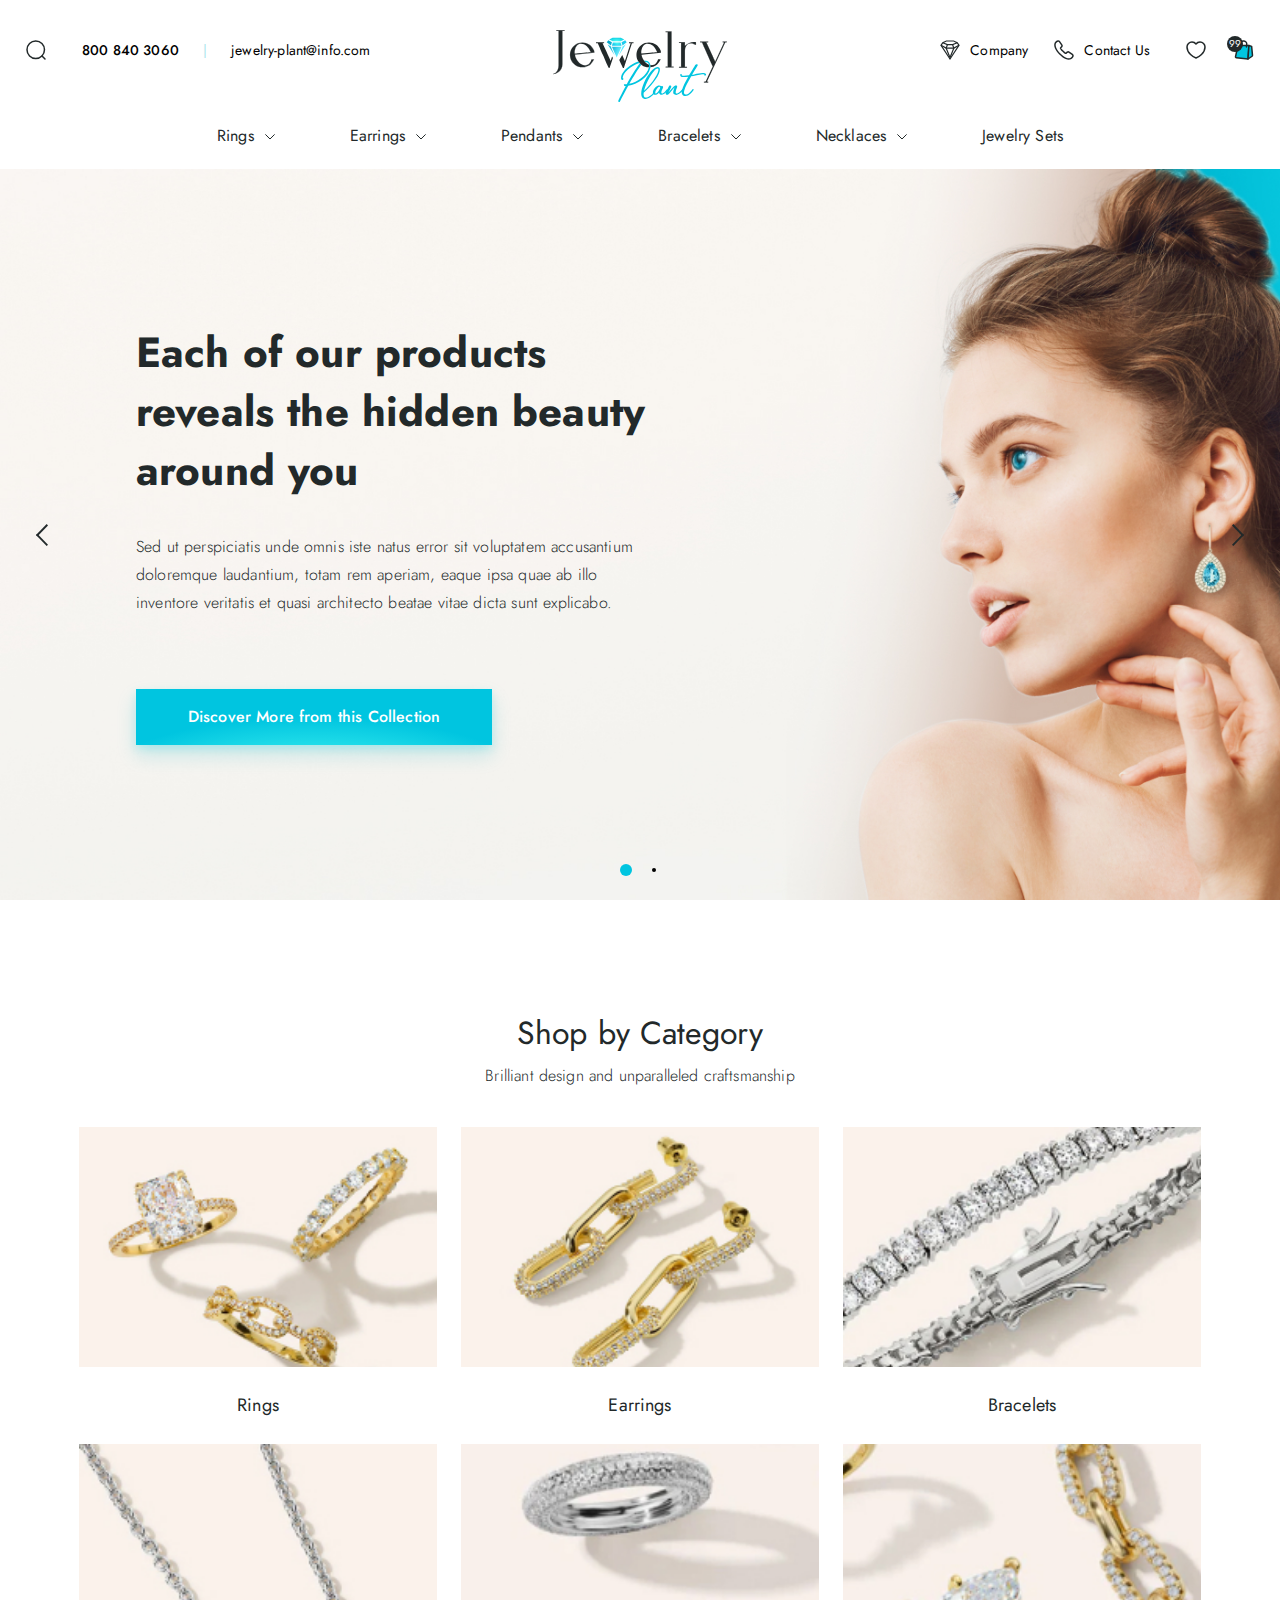
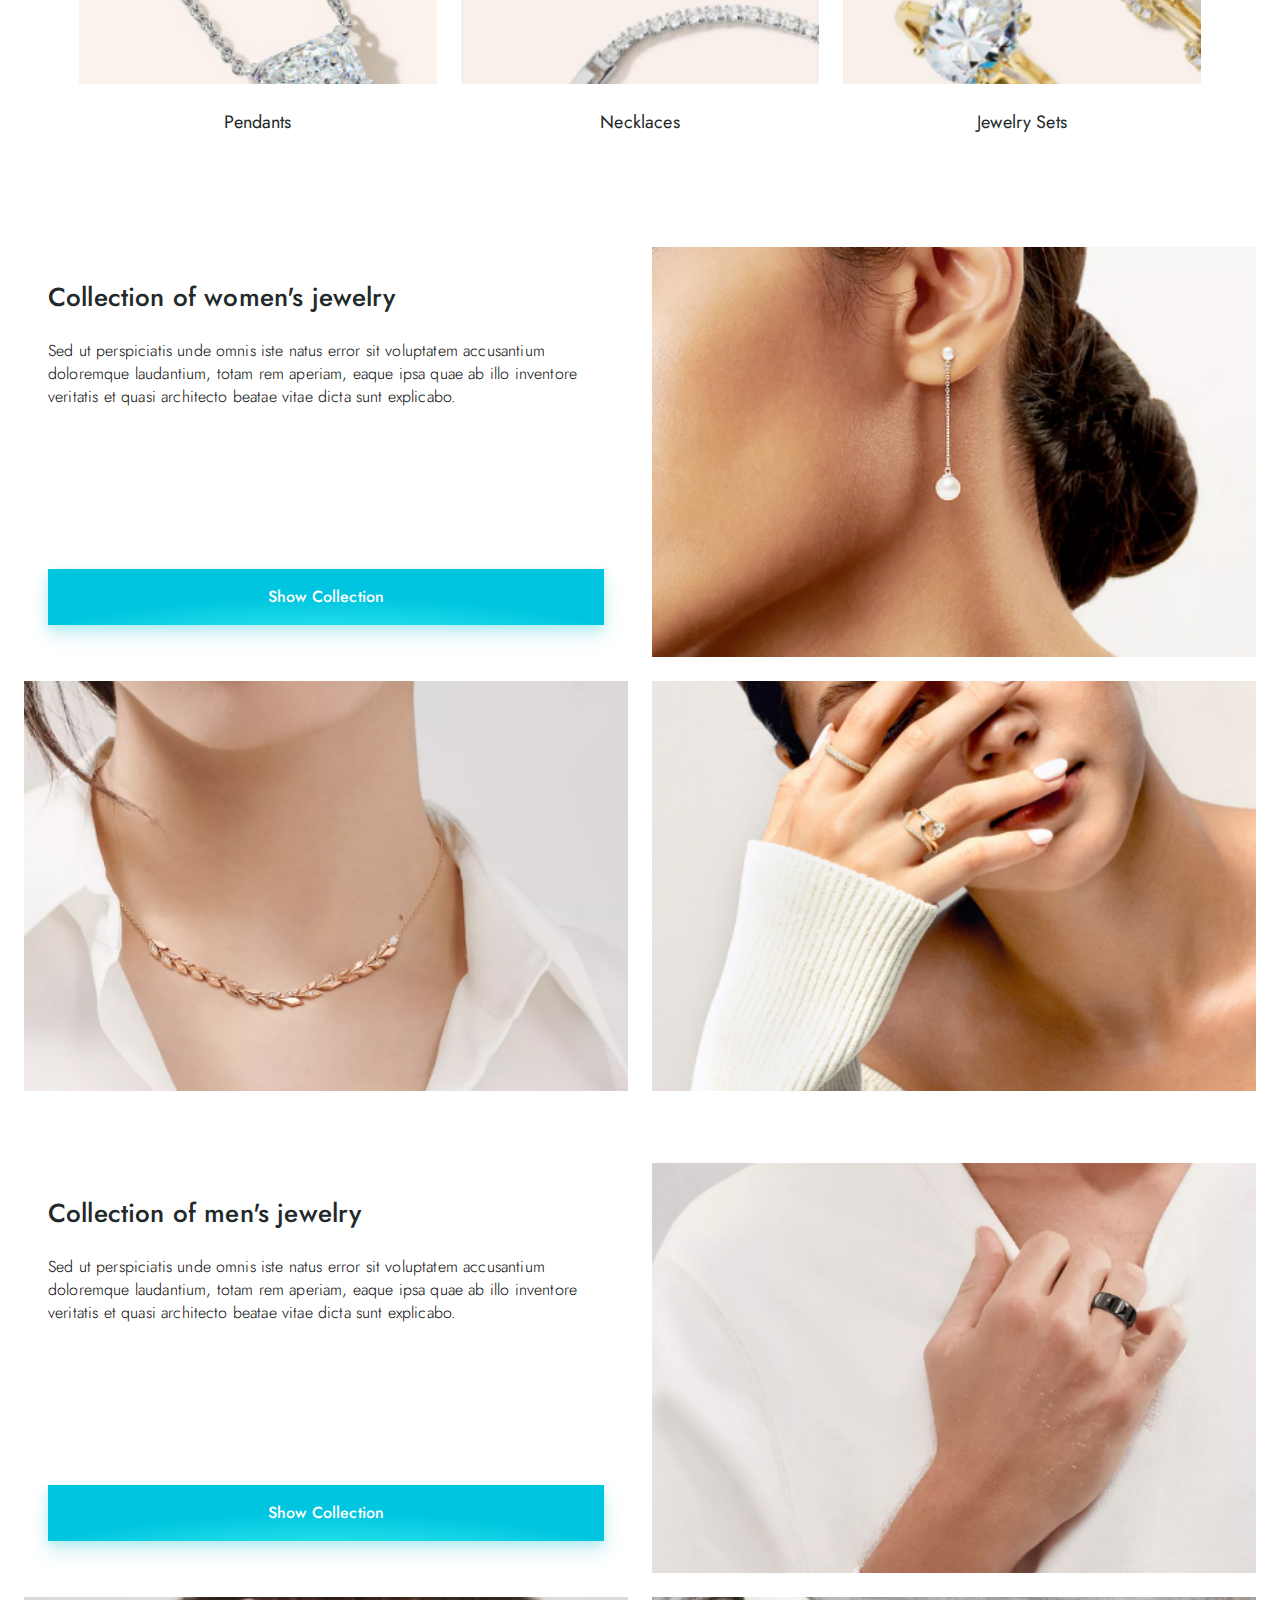
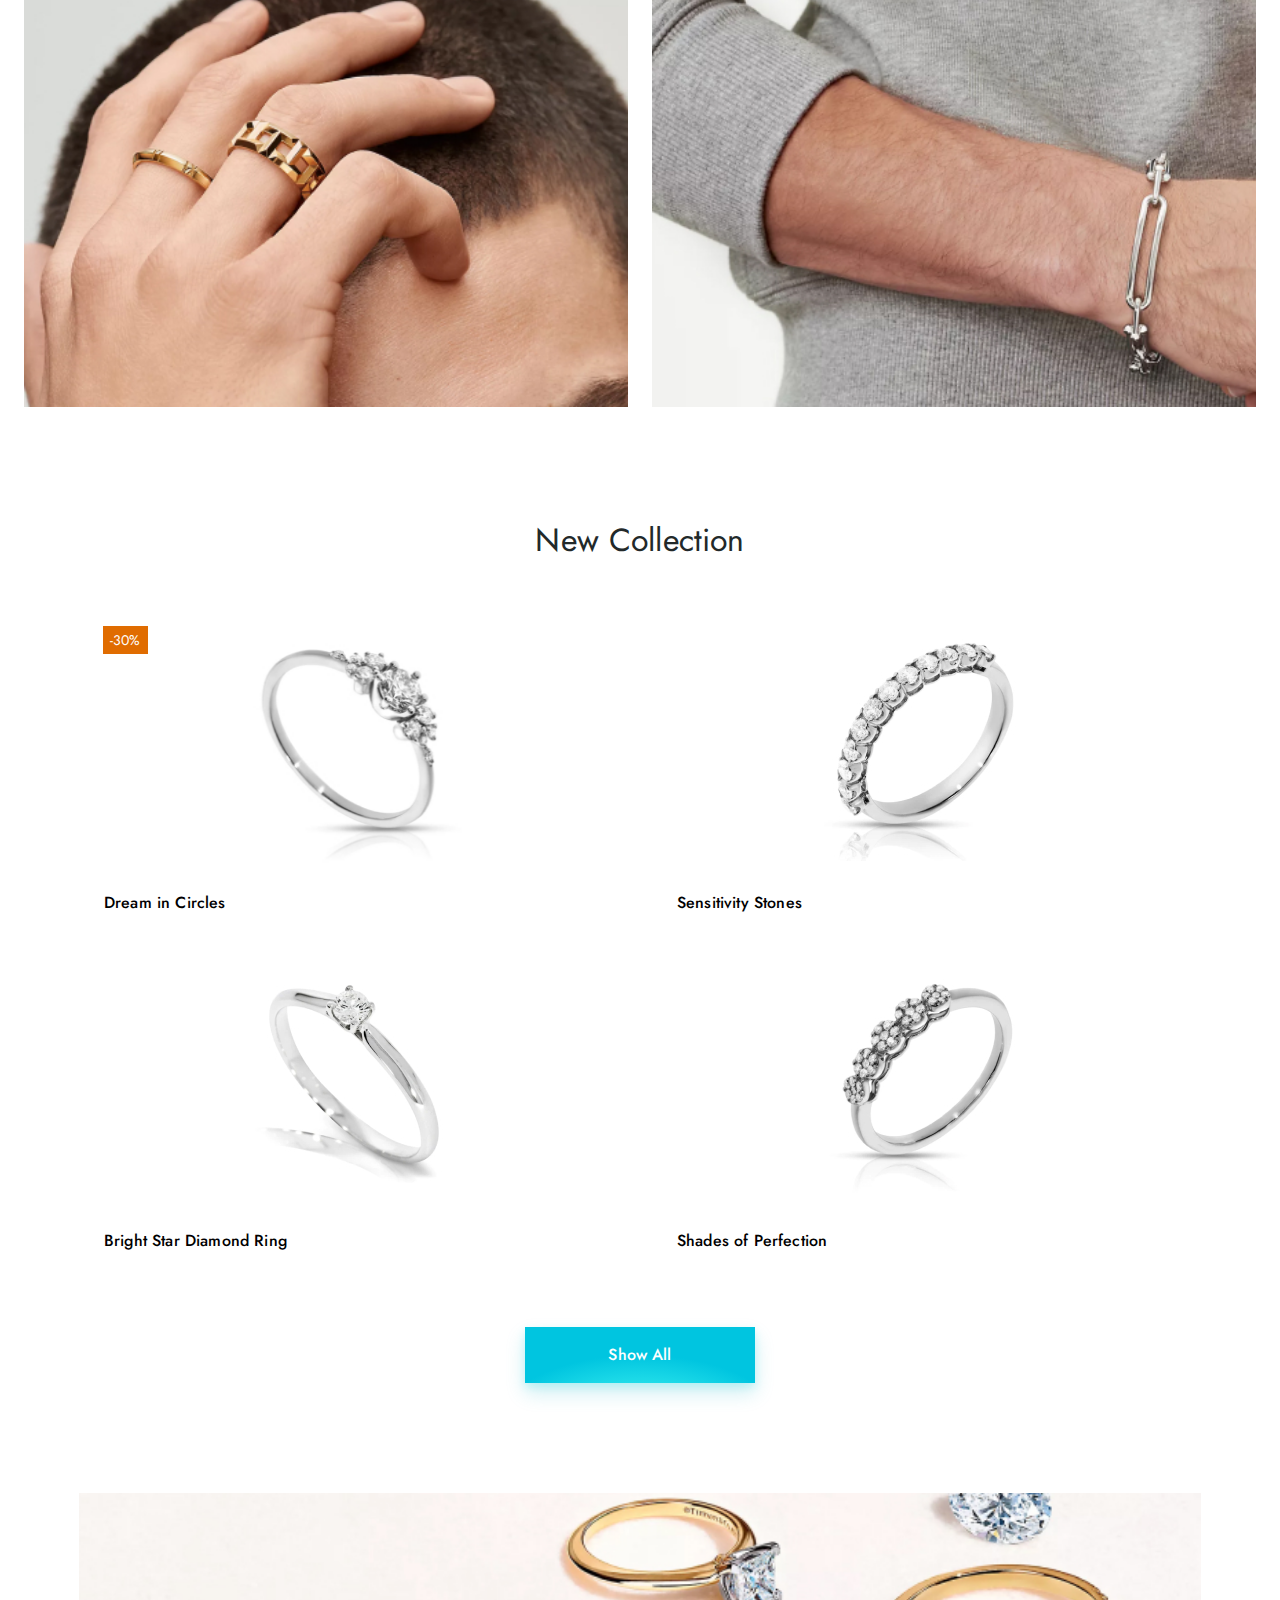
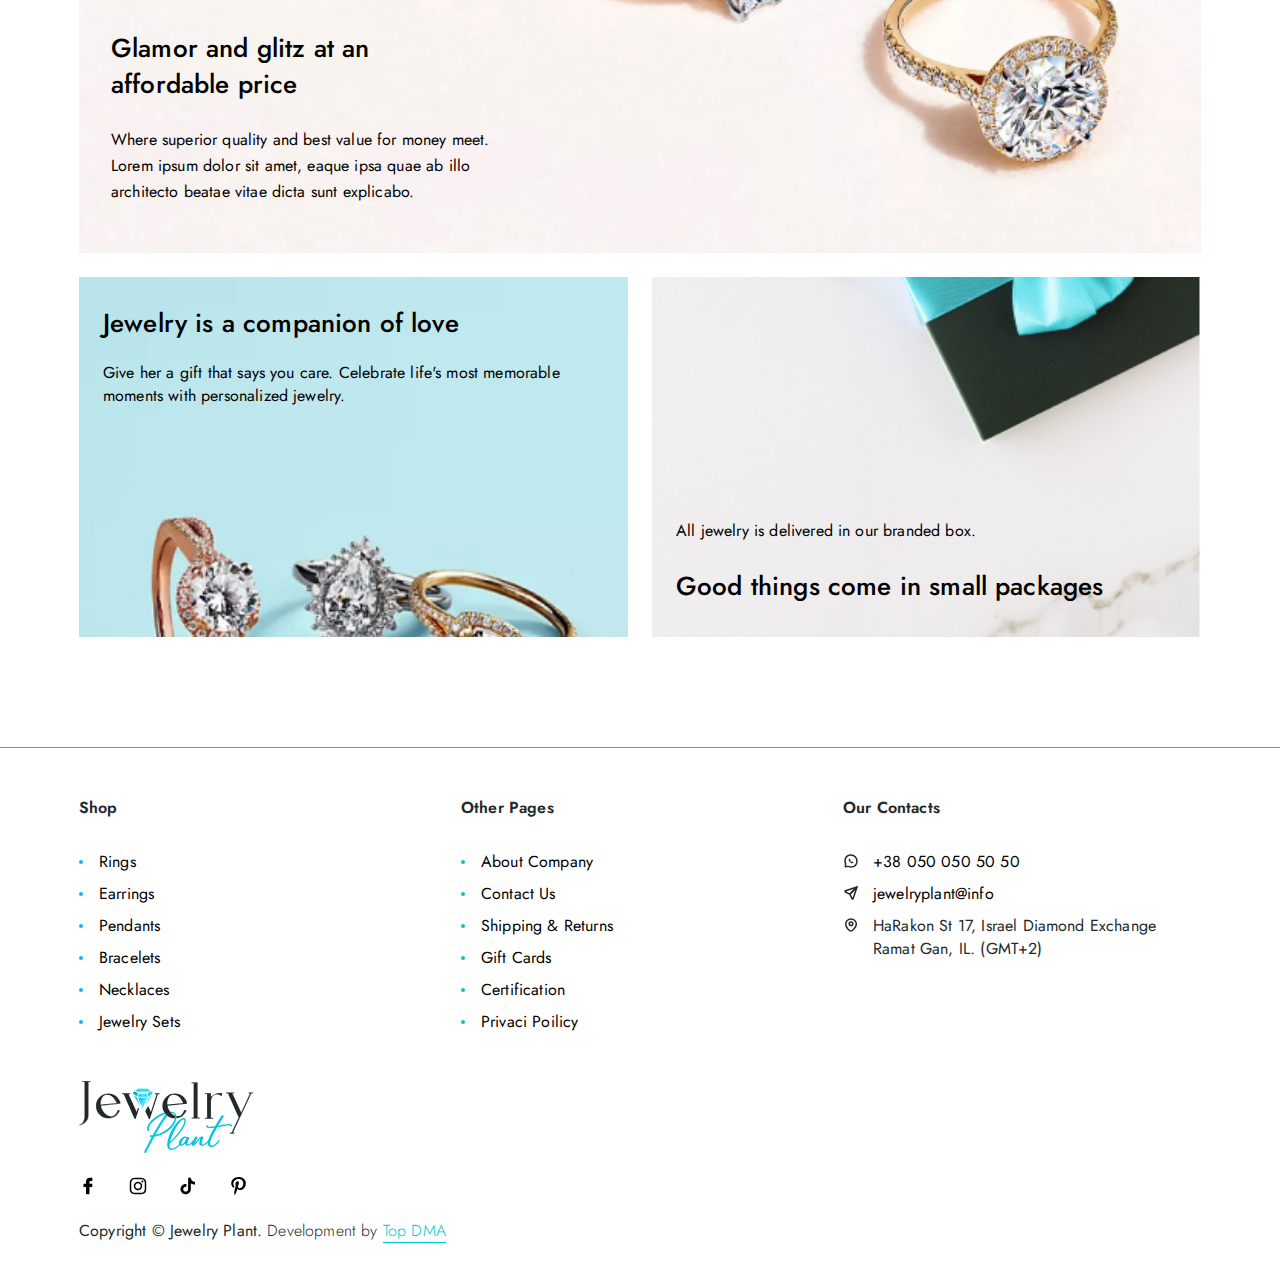
==== commit 8d904958: "add pages gift cards and wishlist" ====
--- a/index.html
+++ b/index.html
@@ -473,7 +473,7 @@
             <span class="value">$2,449</span>
           </li>
         </ul>
-        <a href="#" class="btn"><span>View Shopping Bag</span></a>
+        <a href="cart.html" class="btn"><span>View Shopping Bag</span></a>
       </div>
       <!-- Когда корзина пуста: выводить блок .cart-modal__empty, и скрывать .cart-modal__body, .cart-modal__footer -->
       <!-- <div class="cart-modal__empty">
@@ -721,15 +721,15 @@
 
                 <div class="product__item-bottom">
                   <div class="product__item-rating">
-                    <svg width="24" height="24" viewBox="0 0 24 24" fill="#22292A">
-                      <path
-                        d="M20 9.88272L14.1863 9.5005L11.9968 4L9.80734 9.5005L4 9.88272L8.45419 13.6648L6.99256 19.4019L11.9968 16.2388L17.0011 19.4019L15.5395 13.6648L20 9.88272Z" />
-                    </svg>
+                    <div class="stars-cover">
+                      <span class="stars-params" style="width: 100%;"></span>
+                      <div class="stars"></div>
+                    </div>
                     <span>5</span>
                   </div>
                   <a href="#" class="btn">
                     <span class="price">$899</span>
-                    <span>Add to Bag</span>
+                    <span>View Detail</span>
                   </a>
                 </div>
               </div>
@@ -760,15 +760,15 @@
                 </div>
                 <div class="product__item-bottom">
                   <div class="product__item-rating">
-                    <svg width="24" height="24" viewBox="0 0 24 24" fill="#22292A">
-                      <path
-                        d="M20 9.88272L14.1863 9.5005L11.9968 4L9.80734 9.5005L4 9.88272L8.45419 13.6648L6.99256 19.4019L11.9968 16.2388L17.0011 19.4019L15.5395 13.6648L20 9.88272Z" />
-                    </svg>
+                    <div class="stars-cover">
+                      <span class="stars-params" style="width: 100%;"></span>
+                      <div class="stars"></div>
+                    </div>
                     <span>5</span>
                   </div>
                   <a href="#" class="btn">
                     <span class="price">$999</span>
-                    <span>Add to Bag</span>
+                    <span>View Detail</span>
                   </a>
                 </div>
               </div>
@@ -799,15 +799,15 @@
                 </div>
                 <div class="product__item-bottom">
                   <div class="product__item-rating">
-                    <svg width="24" height="24" viewBox="0 0 24 24" fill="#22292A">
-                      <path
-                        d="M20 9.88272L14.1863 9.5005L11.9968 4L9.80734 9.5005L4 9.88272L8.45419 13.6648L6.99256 19.4019L11.9968 16.2388L17.0011 19.4019L15.5395 13.6648L20 9.88272Z" />
-                    </svg>
+                    <div class="stars-cover">
+                      <span class="stars-params" style="width: 100%;"></span>
+                      <div class="stars"></div>
+                    </div>
                     <span>5</span>
                   </div>
                   <a href="#" class="btn">
                     <span class="price">$799</span>
-                    <span>Add to Bag</span>
+                    <span>View Detail</span>
                   </a>
                 </div>
               </div>
@@ -841,15 +841,15 @@
 
                 <div class="product__item-bottom">
                   <div class="product__item-rating">
-                    <svg width="24" height="24" viewBox="0 0 24 24" fill="#22292A">
-                      <path
-                        d="M20 9.88272L14.1863 9.5005L11.9968 4L9.80734 9.5005L4 9.88272L8.45419 13.6648L6.99256 19.4019L11.9968 16.2388L17.0011 19.4019L15.5395 13.6648L20 9.88272Z" />
-                    </svg>
+                    <div class="stars-cover">
+                      <span class="stars-params" style="width: 100%;"></span>
+                      <div class="stars"></div>
+                    </div>
                     <span>5</span>
                   </div>
                   <a href="#" class="btn">
                     <span class="price">$899</span>
-                    <span>Add to Bag</span>
+                    <span>View Detail</span>
                   </a>
                 </div>
               </div>
--- a/assets/css/style.css
+++ b/assets/css/style.css
@@ -1503,6 +1503,7 @@
   text-align: center;
   height: 56px;
   line-height: 1.2;
+  font-weight: 500;
   display: -webkit-inline-box;
   display: -ms-inline-flexbox;
   display: inline-flex;
@@ -1555,6 +1556,17 @@
   position: relative;
   z-index: 1;
 }
+.btn.btn-invert {
+  color: #22292a;
+  background: transparent;
+  border: 2px solid #00c5e0;
+  -webkit-box-shadow: none;
+          box-shadow: none;
+}
+.btn.btn-invert:hover {
+  color: #fff;
+  border-color: #22292a;
+}
 
 .btn-icon {
   width: 24px;
@@ -1809,6 +1821,7 @@
   height: 0;
 }
 
+input[type=number]::-webkit-inner-spin-button,
 input[type=search]::-webkit-search-decoration,
 input[type=search]::-webkit-search-cancel-button,
 input[type=search]::-webkit-search-results-button,
@@ -1816,6 +1829,7 @@
   display: none;
 }
 
+input[type=number],
 input[type=search],
 input[type=text],
 input[type=tel],
@@ -1836,6 +1850,7 @@
   -webkit-transition: 0.3s ease;
   transition: 0.3s ease;
 }
+input[type=number]:hover,
 input[type=search]:hover,
 input[type=text]:hover,
 input[type=tel]:hover,
@@ -1845,6 +1860,7 @@
 textarea:hover {
   border-color: #00c5e0;
 }
+input[type=number]:focus,
 input[type=search]:focus,
 input[type=text]:focus,
 input[type=tel]:focus,
@@ -1854,23 +1870,24 @@
 textarea:focus {
   border-color: #00c5e0;
 }
-input[type=search]:focus::-webkit-input-placeholder, input[type=text]:focus::-webkit-input-placeholder, input[type=tel]:focus::-webkit-input-placeholder, input[type=email]:focus::-webkit-input-placeholder, input[type=password]:focus::-webkit-input-placeholder, input[type=search]:focus::-webkit-input-placeholder, textarea:focus::-webkit-input-placeholder {
+input[type=number]:focus::-webkit-input-placeholder, input[type=search]:focus::-webkit-input-placeholder, input[type=text]:focus::-webkit-input-placeholder, input[type=tel]:focus::-webkit-input-placeholder, input[type=email]:focus::-webkit-input-placeholder, input[type=password]:focus::-webkit-input-placeholder, input[type=search]:focus::-webkit-input-placeholder, textarea:focus::-webkit-input-placeholder {
   -webkit-transform: translateX(5px);
           transform: translateX(5px);
   opacity: 0;
 }
-input[type=search]:focus::-moz-placeholder, input[type=text]:focus::-moz-placeholder, input[type=tel]:focus::-moz-placeholder, input[type=email]:focus::-moz-placeholder, input[type=password]:focus::-moz-placeholder, input[type=search]:focus::-moz-placeholder, textarea:focus::-moz-placeholder {
+input[type=number]:focus::-moz-placeholder, input[type=search]:focus::-moz-placeholder, input[type=text]:focus::-moz-placeholder, input[type=tel]:focus::-moz-placeholder, input[type=email]:focus::-moz-placeholder, input[type=password]:focus::-moz-placeholder, input[type=search]:focus::-moz-placeholder, textarea:focus::-moz-placeholder {
   transform: translateX(5px);
   opacity: 0;
 }
-input[type=search]:focus:-ms-input-placeholder, input[type=text]:focus:-ms-input-placeholder, input[type=tel]:focus:-ms-input-placeholder, input[type=email]:focus:-ms-input-placeholder, input[type=password]:focus:-ms-input-placeholder, input[type=search]:focus:-ms-input-placeholder, textarea:focus:-ms-input-placeholder {
+input[type=number]:focus:-ms-input-placeholder, input[type=search]:focus:-ms-input-placeholder, input[type=text]:focus:-ms-input-placeholder, input[type=tel]:focus:-ms-input-placeholder, input[type=email]:focus:-ms-input-placeholder, input[type=password]:focus:-ms-input-placeholder, input[type=search]:focus:-ms-input-placeholder, textarea:focus:-ms-input-placeholder {
   transform: translateX(5px);
   opacity: 0;
 }
-input[type=search]:focus::-ms-input-placeholder, input[type=text]:focus::-ms-input-placeholder, input[type=tel]:focus::-ms-input-placeholder, input[type=email]:focus::-ms-input-placeholder, input[type=password]:focus::-ms-input-placeholder, input[type=search]:focus::-ms-input-placeholder, textarea:focus::-ms-input-placeholder {
+input[type=number]:focus::-ms-input-placeholder, input[type=search]:focus::-ms-input-placeholder, input[type=text]:focus::-ms-input-placeholder, input[type=tel]:focus::-ms-input-placeholder, input[type=email]:focus::-ms-input-placeholder, input[type=password]:focus::-ms-input-placeholder, input[type=search]:focus::-ms-input-placeholder, textarea:focus::-ms-input-placeholder {
   transform: translateX(5px);
   opacity: 0;
 }
+input[type=number]:focus::placeholder,
 input[type=search]:focus::placeholder,
 input[type=text]:focus::placeholder,
 input[type=tel]:focus::placeholder,
@@ -1933,6 +1950,37 @@
 .input-cover textarea:focus ~ label {
   top: -3px;
   font-size: 12px;
+}
+
+.quantity {
+  display: -webkit-box;
+  display: -ms-flexbox;
+  display: flex;
+  -webkit-box-align: center;
+      -ms-flex-align: center;
+          align-items: center;
+  gap: 12px;
+}
+.quantity .quantity-input {
+  -ms-flex-negative: 0;
+      flex-shrink: 0;
+  width: 48px;
+  height: 40px;
+  text-align: center;
+  flex-shrink: 0;
+}
+.quantity button {
+  -ms-flex-negative: 0;
+      flex-shrink: 0;
+  width: 48px;
+  height: 40px;
+  border: 2px solid #00c5e0;
+  -webkit-transition: 0.3s ease;
+  transition: 0.3s ease;
+}
+.quantity button:hover {
+  background-color: #00c5e0;
+  color: #fff;
 }
 
 .custom-select {
@@ -3223,6 +3271,231 @@
      object-fit: cover;
   -webkit-transition: 0.35s ease-out;
   transition: 0.35s ease-out;
+}
+
+.page-cart {
+  padding-top: 52px;
+}
+.page-cart h1 {
+  font-weight: 400;
+}
+.page-cart__row {
+  display: grid;
+  grid-template-columns: 2fr 480px;
+  grid-template-rows: auto 1fr;
+  gap: 40px 150px;
+  grid-template-areas: "a b" "c b";
+}
+@media (max-width: 767px) {
+  .page-cart__row {
+    grid-template-rows: auto auto auto;
+    grid-template-columns: 1fr;
+    grid-template-areas: "a" "b" "c";
+  }
+}
+.page-cart__items {
+  grid-area: a;
+}
+.page-cart__banner-col {
+  grid-area: c;
+}
+.page-cart__banner {
+  min-height: 340px;
+  padding: 32px 100px;
+  display: -webkit-box;
+  display: -ms-flexbox;
+  display: flex;
+  -webkit-box-align: center;
+      -ms-flex-align: center;
+          align-items: center;
+  -webkit-box-pack: end;
+      -ms-flex-pack: end;
+          justify-content: flex-end;
+  position: relative;
+  overflow: hidden;
+}
+.page-cart__banner:hover img {
+  -webkit-transform: scale(1.05);
+          transform: scale(1.05);
+}
+.page-cart__banner:hover .page-cart__banner-content {
+  -webkit-transform: translateX(10px);
+          transform: translateX(10px);
+}
+.page-cart__banner img {
+  position: absolute;
+  top: 0;
+  left: 0;
+  height: 100%;
+  width: 100%;
+  -o-object-fit: cover;
+     object-fit: cover;
+  -webkit-transition: 0.35s ease-out;
+  transition: 0.35s ease-out;
+  pointer-events: none;
+}
+.page-cart__banner-content {
+  width: 40%;
+  position: relative;
+  z-index: 1;
+  -webkit-transition: 0.35s ease-out;
+  transition: 0.35s ease-out;
+}
+.page-cart__banner-content h4 + * {
+  margin-top: 40px;
+}
+.page-cart__banner-content p {
+  font-size: 20px;
+}
+.page-cart__order-summary {
+  grid-area: b;
+  padding: 48px;
+  border: 2px dotted #00c5e0;
+}
+.page-cart__order-summary > * + * {
+  margin-top: 40px;
+}
+.page-cart__order-summary-list {
+  margin-top: 80px;
+}
+.page-cart__order-summary-list li {
+  display: -webkit-box;
+  display: -ms-flexbox;
+  display: flex;
+  -webkit-box-pack: justify;
+      -ms-flex-pack: justify;
+          justify-content: space-between;
+}
+.page-cart__order-summary-list li + li {
+  margin-top: 16px;
+}
+.page-cart__order-summary-list li.total {
+  font-weight: 500;
+  margin-top: 32px;
+  font-size: 20px;
+}
+.page-cart__order-summary-list .name {
+  -webkit-box-flex: 1;
+      -ms-flex-positive: 1;
+          flex-grow: 1;
+}
+.page-cart__order-summary-list .value {
+  font-weight: 500;
+  -ms-flex-negative: 0;
+      flex-shrink: 0;
+  margin-left: 12px;
+}
+.page-cart__order-summary-btns .btn {
+  width: 100%;
+}
+.page-cart__order-summary-btns .btn + .btn {
+  margin-top: 24px;
+}
+
+.page-cart__items-list {
+  border-bottom: 2px solid #eff4f4;
+}
+.page-cart__item {
+  position: relative;
+  display: -webkit-box;
+  display: -ms-flexbox;
+  display: flex;
+  -webkit-box-pack: justify;
+      -ms-flex-pack: justify;
+          justify-content: space-between;
+  border-top: 2px solid #eff4f4;
+  padding-block: 24px;
+}
+.page-cart__item .close {
+  position: absolute;
+  top: 24px;
+  right: 0;
+  z-index: 1;
+}
+.page-cart__item .close:hover svg path {
+  stroke: #00c5e0;
+}
+.page-cart__item .close svg path {
+  stroke: #22292a;
+}
+.page-cart__item-img {
+  -ms-flex-negative: 0;
+      flex-shrink: 0;
+  padding: 10px;
+  width: 228px;
+}
+.page-cart__item-img:hover img {
+  -webkit-transform: scale(0.95);
+          transform: scale(0.95);
+}
+.page-cart__item-img img {
+  aspect-ratio: 1/1;
+  height: 100%;
+  width: 100%;
+  -o-object-fit: cover;
+     object-fit: cover;
+  -webkit-transition: 0.3s ease;
+  transition: 0.3s ease;
+}
+.page-cart__item-content {
+  -webkit-box-flex: 1;
+      -ms-flex-positive: 1;
+          flex-grow: 1;
+  margin-left: 24px;
+  display: -webkit-box;
+  display: -ms-flexbox;
+  display: flex;
+  -webkit-box-orient: vertical;
+  -webkit-box-direction: normal;
+      -ms-flex-direction: column;
+          flex-direction: column;
+  -webkit-box-pack: justify;
+      -ms-flex-pack: justify;
+          justify-content: space-between;
+}
+.page-cart__item-params {
+  margin-top: 16px;
+}
+.page-cart__item-params li {
+  display: -webkit-box;
+  display: -ms-flexbox;
+  display: flex;
+  font-size: 14px;
+}
+.page-cart__item-params li + li {
+  margin-top: 6px;
+}
+.page-cart__item-params li .name {
+  -ms-flex-negative: 0;
+      flex-shrink: 0;
+  font-weight: 300;
+  margin-right: 10px;
+}
+.page-cart__item-params li .value {
+  font-weight: 500;
+  -ms-flex-negative: 0;
+      flex-shrink: 0;
+}
+.page-cart__item-bottom {
+  margin-top: 24px;
+}
+.page-cart__item-bottom h6 {
+  font-weight: 300;
+}
+.page-cart__item-bottom-wrap {
+  display: -webkit-box;
+  display: -ms-flexbox;
+  display: flex;
+  -webkit-box-pack: justify;
+      -ms-flex-pack: justify;
+          justify-content: space-between;
+  -webkit-box-align: center;
+      -ms-flex-align: center;
+          align-items: center;
+  margin-top: 8px;
+}
+.page-cart__item-bottom-wrap .price {
+  font-weight: 500;
 }
 
 .cart-modal__empty {
@@ -4001,14 +4274,37 @@
       -ms-flex-align: center;
           align-items: center;
   line-height: 24px;
-  font-weight: 300;
+  font-weight: 500;
   color: #22292a;
 }
-.product__item-rating svg {
+.product__item-rating > span {
+  -webkit-transform: translateY(1px);
+          transform: translateY(1px);
+}
+.product__item-rating .stars-cover {
   display: block;
   margin-right: 3px;
-  -webkit-transform: translateY(-1px);
-          transform: translateY(-1px);
+  position: relative;
+  -ms-flex-negative: 0;
+      flex-shrink: 0;
+}
+.product__item-rating .stars {
+  width: 128px;
+  height: 24px;
+  background-image: url("../img/rating-stars.svg");
+  background-position: center;
+  background-repeat: no-repeat;
+  background-size: contain;
+  z-index: 1;
+  position: relative;
+}
+.product__item-rating .stars-params {
+  position: absolute;
+  z-index: -1;
+  top: 0;
+  left: 0;
+  height: 24px;
+  background-color: #00c5e0;
 }
 .product__item-bottom {
   background-color: #fff;
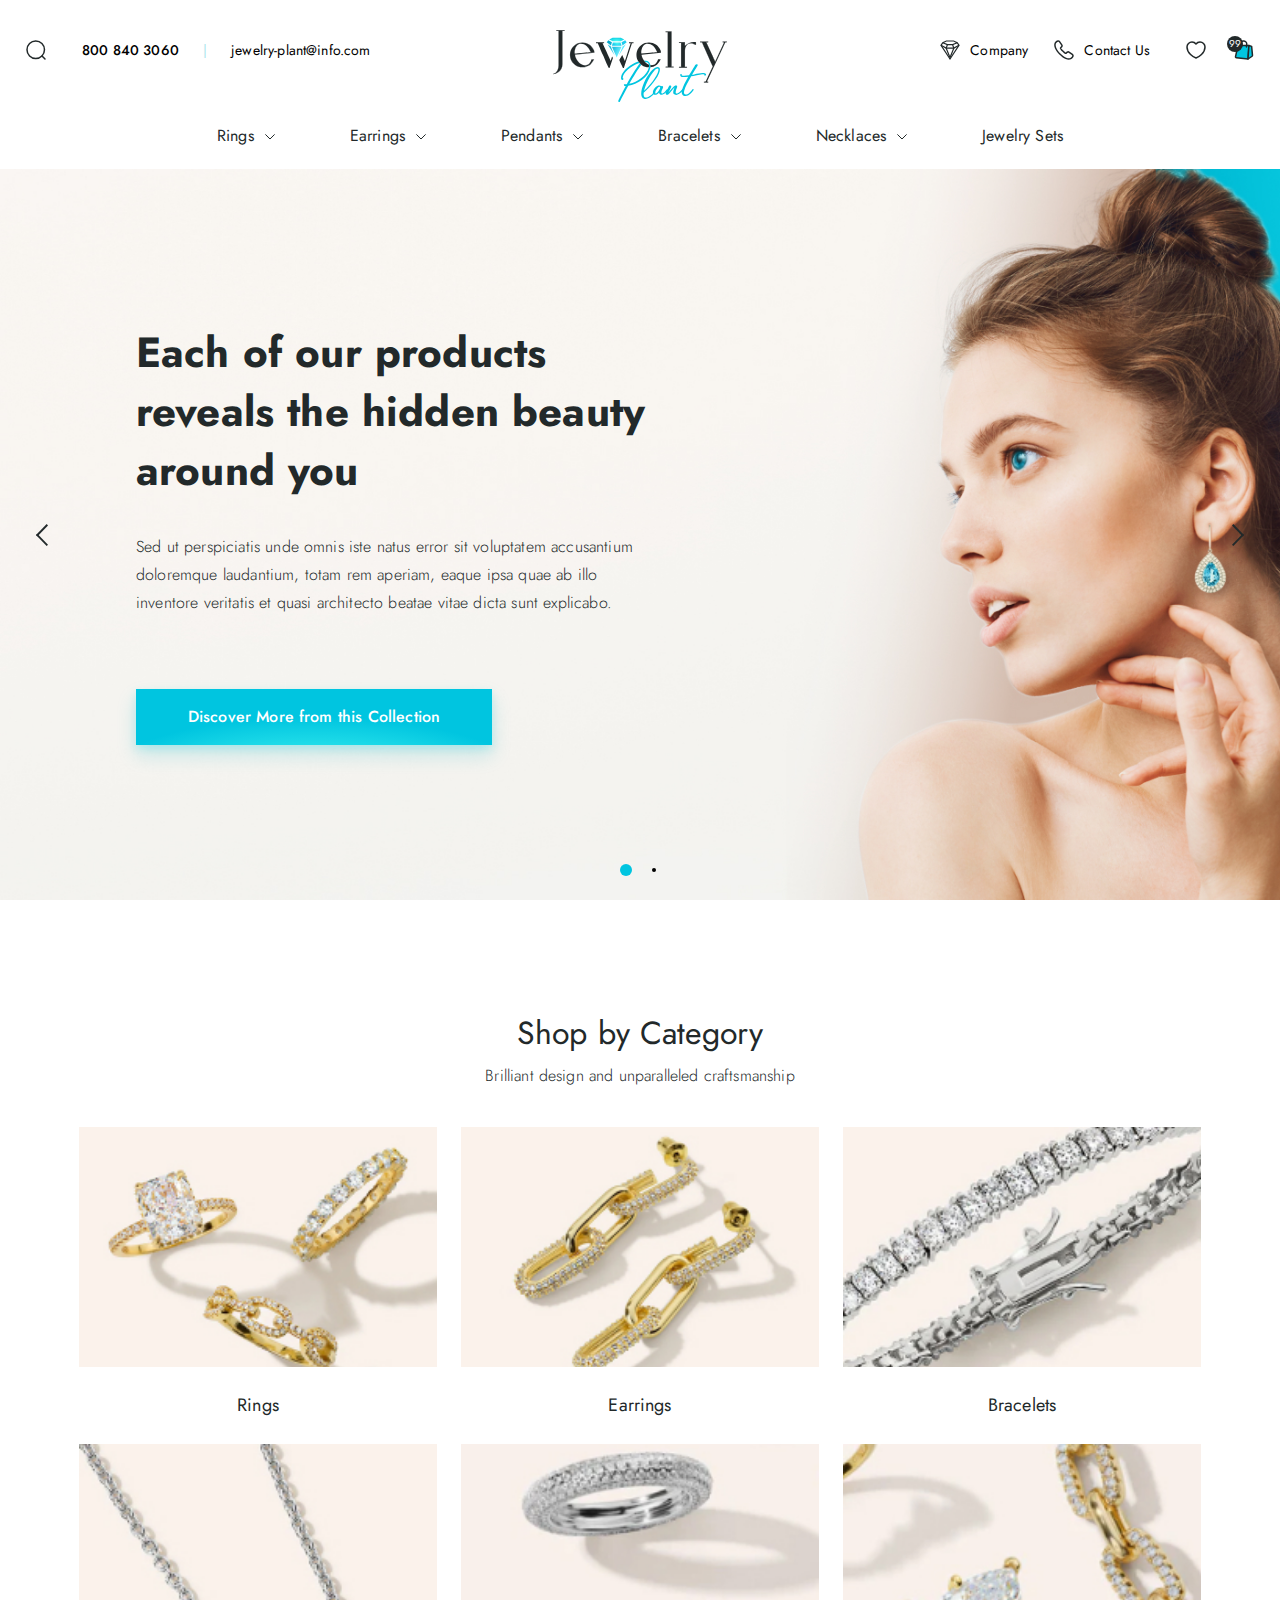
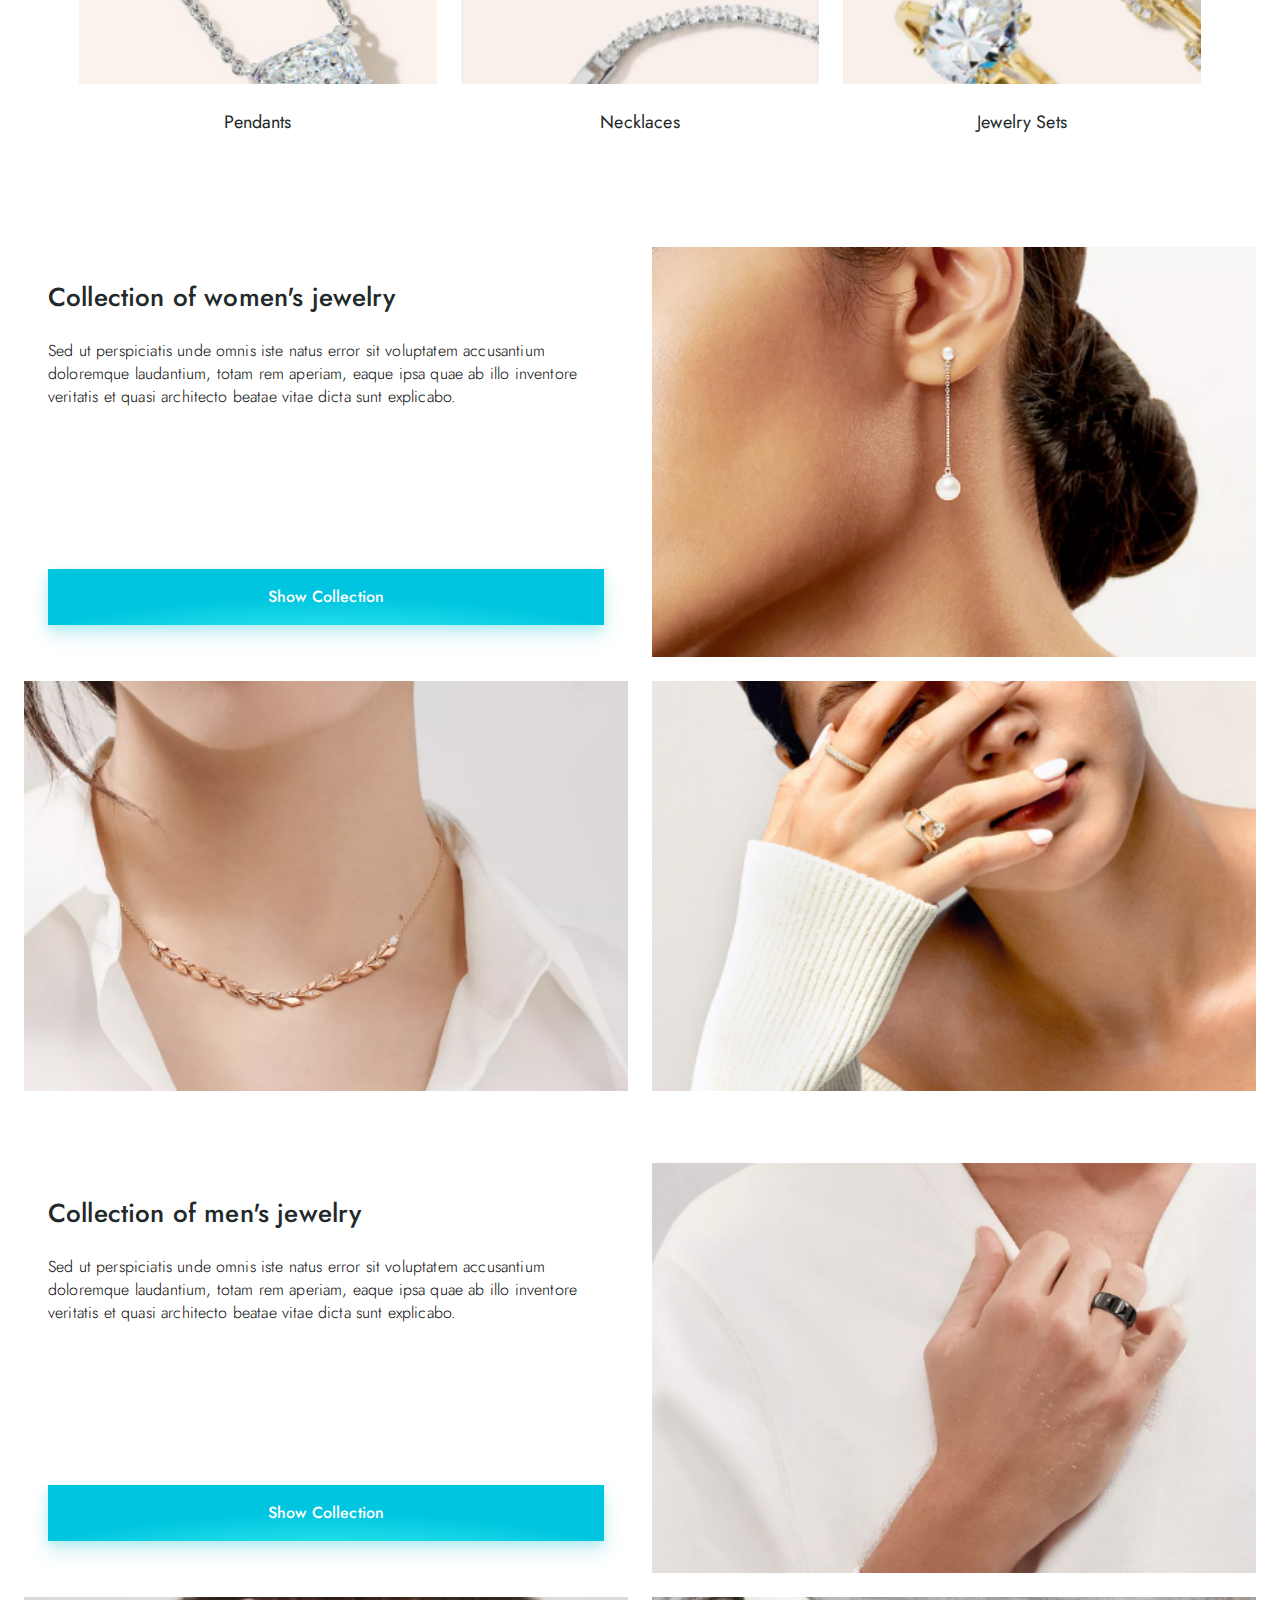
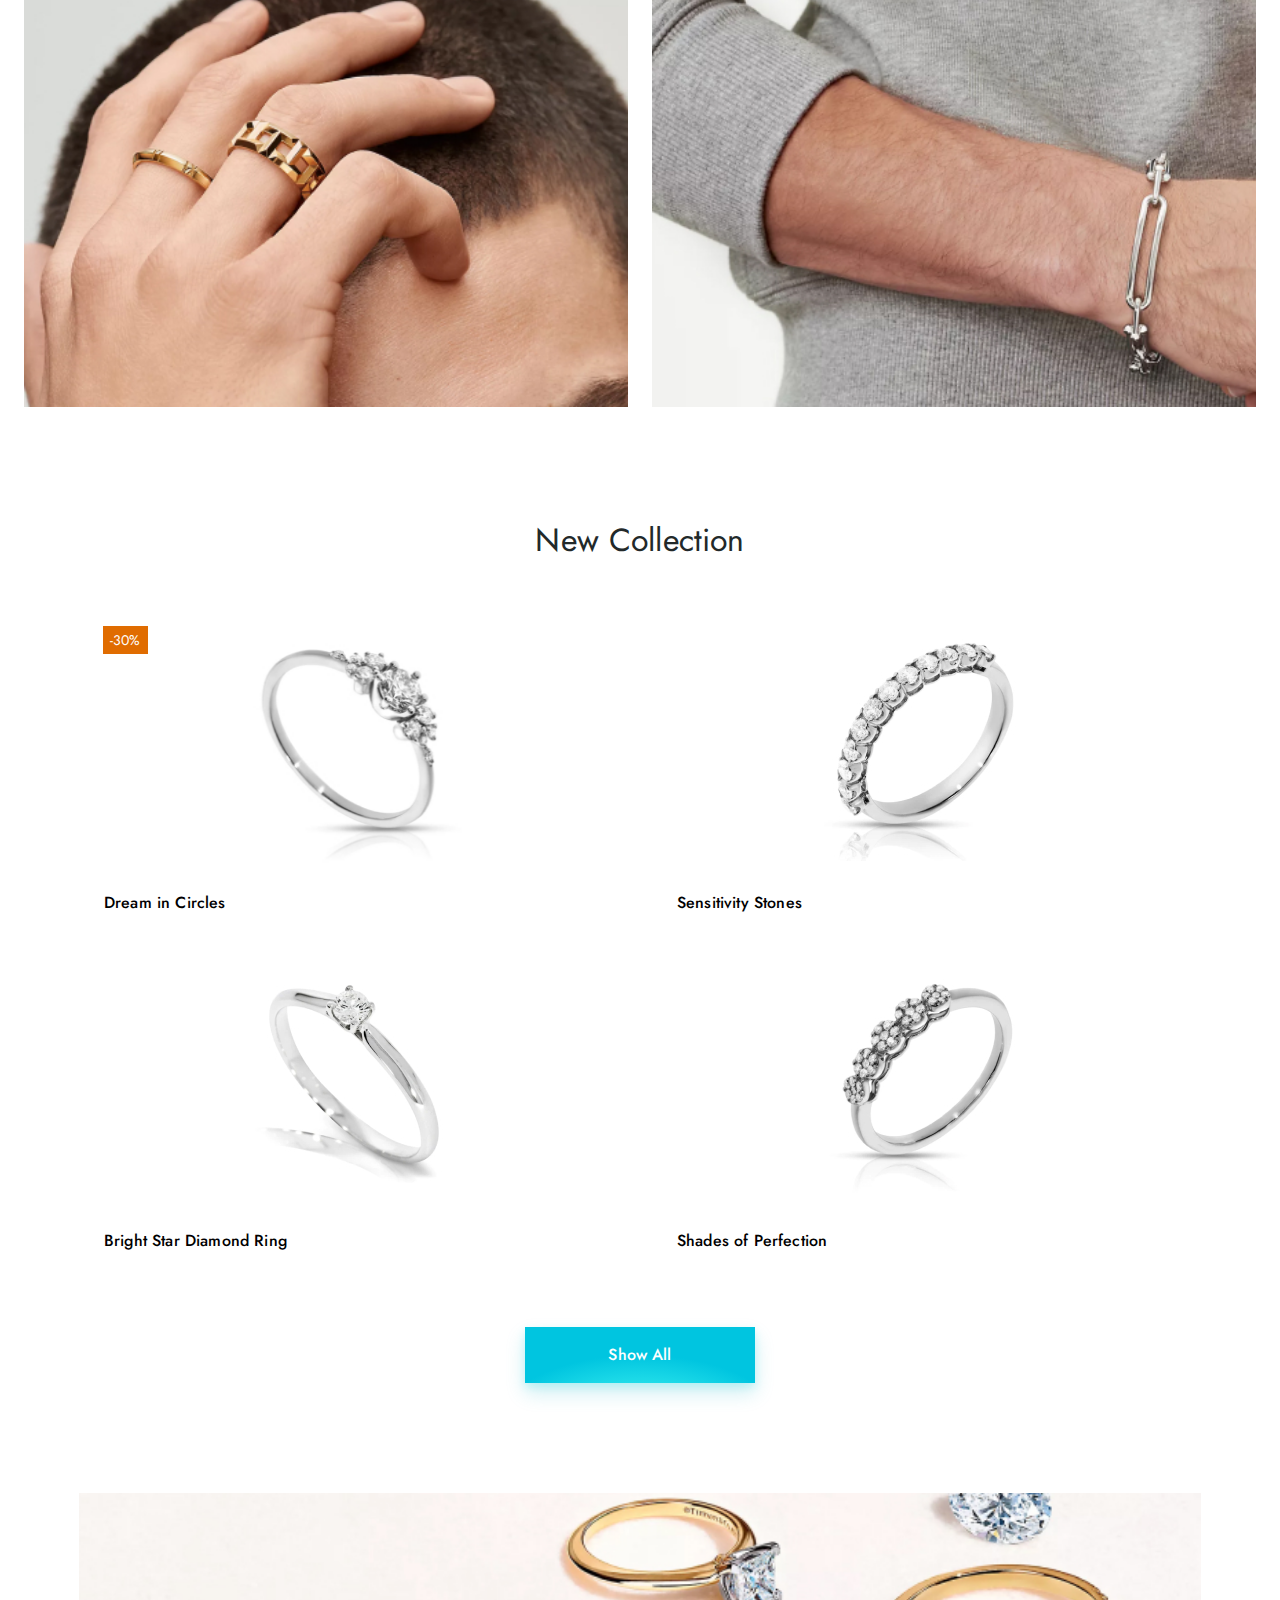
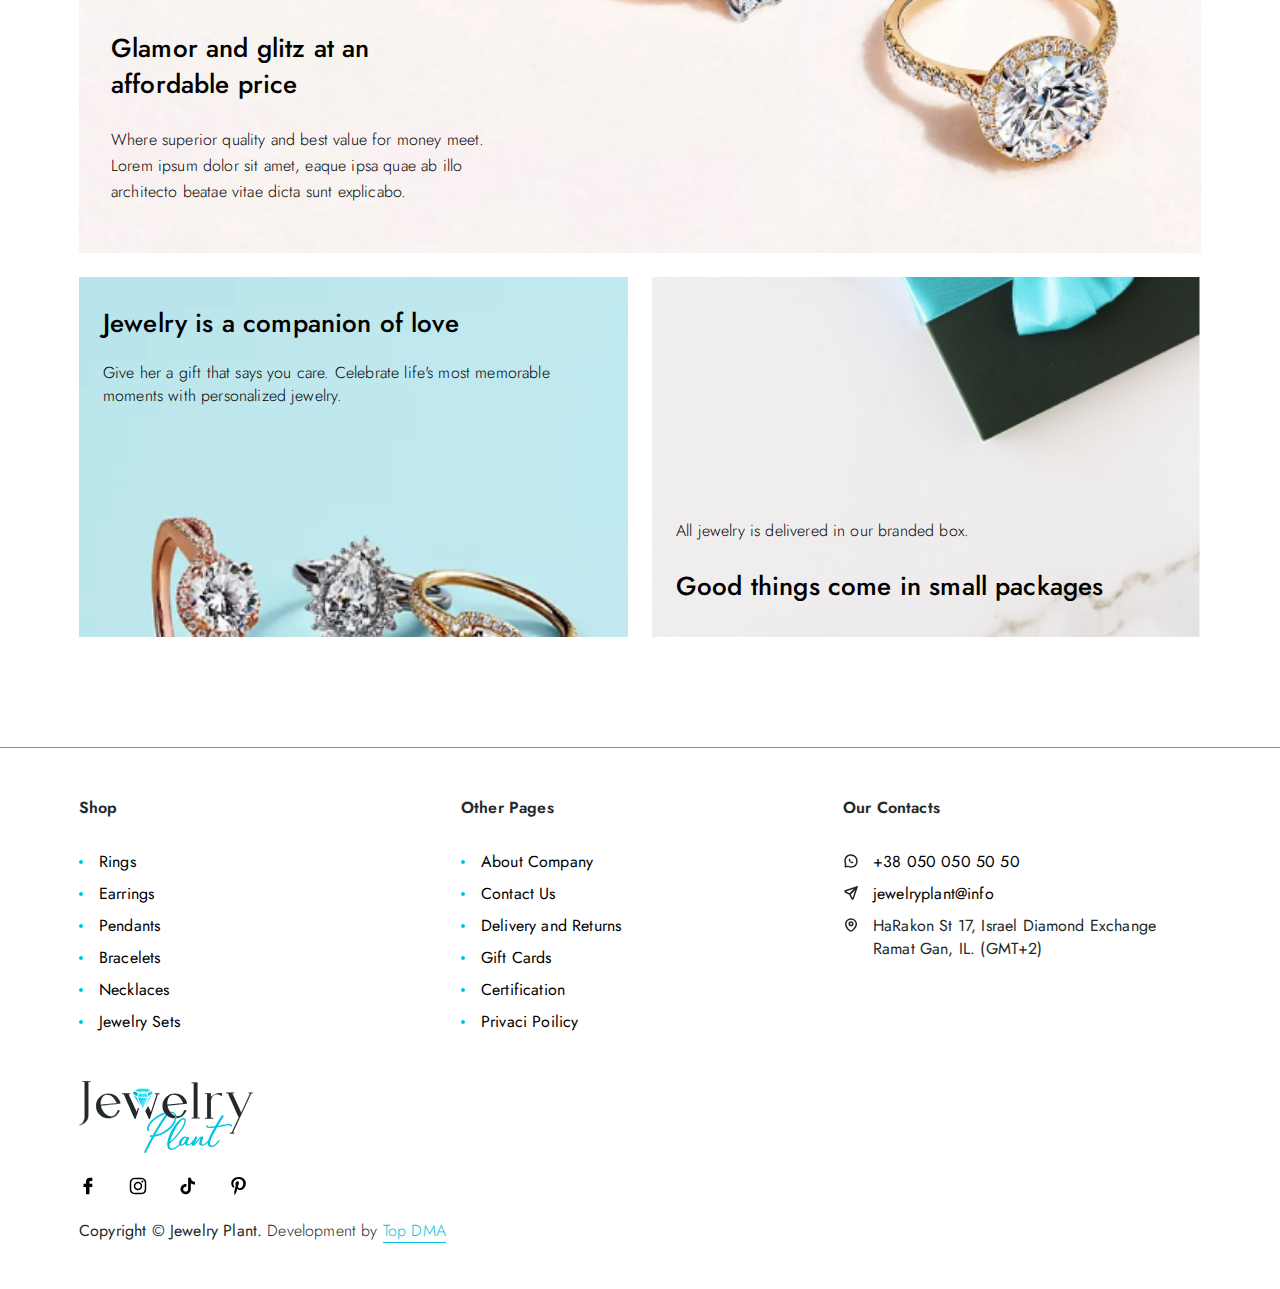
==== commit fe7b5a11: "add contact, delivery, thanks pages" ====
--- a/index.html
+++ b/index.html
@@ -108,7 +108,7 @@
               </a>
             </li>
             <li>
-              <a href="#">
+              <a href="contact.html">
                 <img src="assets/img/call.svg" alt="Contact Us">
                 <span>Contact Us</span>
               </a>
@@ -922,7 +922,7 @@
             <ul>
               <li><a href="about.html">About Company</a></li>
               <li><a href="contact.html">Contact Us</a></li>
-              <li><a href="#">Shipping & Returns</a></li>
+              <li><a href="delivery.html">Delivery and Returns</a></li>
               <li><a href="gift-cards.html">Gift Cards</a></li>
               <li><a href="certification.html">Certification</a></li>
               <li><a href="privaci-poilicy">Privaci Poilicy</a></li>
--- a/assets/css/style.css
+++ b/assets/css/style.css
@@ -1236,7 +1236,7 @@
 
 @media (min-width: 1200px) {
   * {
-    scrollbar-color: #dadfe0 transparent;
+    scrollbar-color: #909495 transparent;
     scrollbar-width: thin;
   }
   *::-webkit-scrollbar {
@@ -1245,7 +1245,7 @@
     border-radius: 0;
   }
   *::-webkit-scrollbar-thumb {
-    background-color: #dadfe0;
+    background-color: #909495;
     border-radius: 0;
   }
   *::-webkit-scrollbar-thumb:hover {
@@ -1450,7 +1450,7 @@
 --------------------------------------*/
 .breadcrumbs {
   font-size: 12px;
-  padding-block: 24px;
+  padding-block: 24px 72px;
 }
 .breadcrumbs__list {
   display: -webkit-box;
@@ -1847,6 +1847,7 @@
   border-width: 0 0 2px 0;
   color: #000;
   border-color: #22292a;
+  background: transparent;
   -webkit-transition: 0.3s ease;
   transition: 0.3s ease;
 }
@@ -1898,6 +1899,13 @@
   -webkit-transform: translateX(5px);
           transform: translateX(5px);
   opacity: 0;
+}
+
+textarea {
+  min-height: 84px;
+  resize: vertical;
+  overflow: hidden;
+  padding-top: 10px;
 }
 
 .input-cover {
@@ -1975,12 +1983,69 @@
   width: 48px;
   height: 40px;
   border: 2px solid #00c5e0;
+  padding-bottom: 2px;
   -webkit-transition: 0.3s ease;
   transition: 0.3s ease;
 }
 .quantity button:hover {
   background-color: #00c5e0;
   color: #fff;
+}
+
+.agrea input {
+  display: none;
+  cursor: pointer;
+}
+.agrea input:checked ~ label:after {
+  content: "";
+  display: block;
+  position: absolute;
+  top: 3px;
+  left: 9px;
+  width: 6px;
+  height: 14px;
+  border: solid #00c5e0;
+  border-width: 0 2px 2px 0;
+  -webkit-transform: rotate(45deg);
+          transform: rotate(45deg);
+}
+.agrea label {
+  position: relative;
+  cursor: pointer;
+  display: inline-block;
+  padding-left: 40px;
+  position: relative;
+  line-height: 24px;
+  -webkit-user-select: none;
+     -moz-user-select: none;
+      -ms-user-select: none;
+          user-select: none;
+}
+.agrea label a {
+  position: relative;
+  z-index: 1;
+  color: #00c5e0;
+  text-decoration: underline;
+}
+.agrea label a:hover {
+  color: #22292a;
+}
+.agrea label:before {
+  content: "";
+  -webkit-appearance: none;
+  background-color: transparent;
+  border: 2px solid #22292a;
+  width: 24px;
+  height: 24px;
+  display: inline-block;
+  position: relative;
+  vertical-align: middle;
+  cursor: pointer;
+  margin-right: 16px;
+  position: absolute;
+  top: 0;
+  left: 0;
+  border-radius: 2px;
 }
 
 .custom-select {
@@ -2993,6 +3058,7 @@
   font-weight: 300;
 }
 .footer__right-col .copyright a {
+  display: inline-block;
   color: #00c5e0;
   border-bottom: 1px solid #00c5e0;
 }
@@ -3223,459 +3289,6 @@
           transform: translateX(0);
   -webkit-transition-delay: 0.9s;
           transition-delay: 0.9s;
-}
-
-.category-blocks {
-  text-align: center;
-}
-.category-blocks__row {
-  margin-top: 40px;
-  margin-bottom: -24px;
-}
-.category-blocks__col {
-  margin-bottom: 24px;
-}
-.category-blocks__item:hover .category-blocks__item-img img {
-  -webkit-transform: scale(1.05);
-          transform: scale(1.05);
-}
-.category-blocks__item:hover h5 {
-  -webkit-transform: translateY(-5px);
-          transform: translateY(-5px);
-}
-.category-blocks__item h5 {
-  font-weight: 400;
-  margin-top: 24px;
-  -webkit-transition: 0.35s ease-out;
-  transition: 0.35s ease-out;
-}
-.category-blocks__item-img {
-  height: 287px;
-  position: relative;
-  overflow: hidden;
-}
-@media (max-width: 1680px) {
-  .category-blocks__item-img {
-    height: 240px;
-  }
-}
-@media (max-width: 1199px) {
-  .category-blocks__item-img {
-    height: 190px;
-  }
-}
-.category-blocks__item-img img {
-  width: 100%;
-  height: 100%;
-  -o-object-fit: cover;
-     object-fit: cover;
-  -webkit-transition: 0.35s ease-out;
-  transition: 0.35s ease-out;
-}
-
-.page-cart {
-  padding-top: 52px;
-}
-.page-cart h1 {
-  font-weight: 400;
-}
-.page-cart__row {
-  display: grid;
-  grid-template-columns: 2fr 480px;
-  grid-template-rows: auto 1fr;
-  gap: 40px 150px;
-  grid-template-areas: "a b" "c b";
-}
-@media (max-width: 767px) {
-  .page-cart__row {
-    grid-template-rows: auto auto auto;
-    grid-template-columns: 1fr;
-    grid-template-areas: "a" "b" "c";
-  }
-}
-.page-cart__items {
-  grid-area: a;
-}
-.page-cart__banner-col {
-  grid-area: c;
-}
-.page-cart__banner {
-  min-height: 340px;
-  padding: 32px 100px;
-  display: -webkit-box;
-  display: -ms-flexbox;
-  display: flex;
-  -webkit-box-align: center;
-      -ms-flex-align: center;
-          align-items: center;
-  -webkit-box-pack: end;
-      -ms-flex-pack: end;
-          justify-content: flex-end;
-  position: relative;
-  overflow: hidden;
-}
-.page-cart__banner:hover img {
-  -webkit-transform: scale(1.05);
-          transform: scale(1.05);
-}
-.page-cart__banner:hover .page-cart__banner-content {
-  -webkit-transform: translateX(10px);
-          transform: translateX(10px);
-}
-.page-cart__banner img {
-  position: absolute;
-  top: 0;
-  left: 0;
-  height: 100%;
-  width: 100%;
-  -o-object-fit: cover;
-     object-fit: cover;
-  -webkit-transition: 0.35s ease-out;
-  transition: 0.35s ease-out;
-  pointer-events: none;
-}
-.page-cart__banner-content {
-  width: 40%;
-  position: relative;
-  z-index: 1;
-  -webkit-transition: 0.35s ease-out;
-  transition: 0.35s ease-out;
-}
-.page-cart__banner-content h4 + * {
-  margin-top: 40px;
-}
-.page-cart__banner-content p {
-  font-size: 20px;
-}
-.page-cart__order-summary {
-  grid-area: b;
-  padding: 48px;
-  border: 2px dotted #00c5e0;
-}
-.page-cart__order-summary > * + * {
-  margin-top: 40px;
-}
-.page-cart__order-summary-list {
-  margin-top: 80px;
-}
-.page-cart__order-summary-list li {
-  display: -webkit-box;
-  display: -ms-flexbox;
-  display: flex;
-  -webkit-box-pack: justify;
-      -ms-flex-pack: justify;
-          justify-content: space-between;
-}
-.page-cart__order-summary-list li + li {
-  margin-top: 16px;
-}
-.page-cart__order-summary-list li.total {
-  font-weight: 500;
-  margin-top: 32px;
-  font-size: 20px;
-}
-.page-cart__order-summary-list .name {
-  -webkit-box-flex: 1;
-      -ms-flex-positive: 1;
-          flex-grow: 1;
-}
-.page-cart__order-summary-list .value {
-  font-weight: 500;
-  -ms-flex-negative: 0;
-      flex-shrink: 0;
-  margin-left: 12px;
-}
-.page-cart__order-summary-btns .btn {
-  width: 100%;
-}
-.page-cart__order-summary-btns .btn + .btn {
-  margin-top: 24px;
-}
-
-.page-cart__items-list {
-  border-bottom: 2px solid #eff4f4;
-}
-.page-cart__item {
-  position: relative;
-  display: -webkit-box;
-  display: -ms-flexbox;
-  display: flex;
-  -webkit-box-pack: justify;
-      -ms-flex-pack: justify;
-          justify-content: space-between;
-  border-top: 2px solid #eff4f4;
-  padding-block: 24px;
-}
-.page-cart__item .close {
-  position: absolute;
-  top: 24px;
-  right: 0;
-  z-index: 1;
-}
-.page-cart__item .close:hover svg path {
-  stroke: #00c5e0;
-}
-.page-cart__item .close svg path {
-  stroke: #22292a;
-}
-.page-cart__item-img {
-  -ms-flex-negative: 0;
-      flex-shrink: 0;
-  padding: 10px;
-  width: 228px;
-}
-.page-cart__item-img:hover img {
-  -webkit-transform: scale(0.95);
-          transform: scale(0.95);
-}
-.page-cart__item-img img {
-  aspect-ratio: 1/1;
-  height: 100%;
-  width: 100%;
-  -o-object-fit: cover;
-     object-fit: cover;
-  -webkit-transition: 0.3s ease;
-  transition: 0.3s ease;
-}
-.page-cart__item-content {
-  -webkit-box-flex: 1;
-      -ms-flex-positive: 1;
-          flex-grow: 1;
-  margin-left: 24px;
-  display: -webkit-box;
-  display: -ms-flexbox;
-  display: flex;
-  -webkit-box-orient: vertical;
-  -webkit-box-direction: normal;
-      -ms-flex-direction: column;
-          flex-direction: column;
-  -webkit-box-pack: justify;
-      -ms-flex-pack: justify;
-          justify-content: space-between;
-}
-.page-cart__item-params {
-  margin-top: 16px;
-}
-.page-cart__item-params li {
-  display: -webkit-box;
-  display: -ms-flexbox;
-  display: flex;
-  font-size: 14px;
-}
-.page-cart__item-params li + li {
-  margin-top: 6px;
-}
-.page-cart__item-params li .name {
-  -ms-flex-negative: 0;
-      flex-shrink: 0;
-  font-weight: 300;
-  margin-right: 10px;
-}
-.page-cart__item-params li .value {
-  font-weight: 500;
-  -ms-flex-negative: 0;
-      flex-shrink: 0;
-}
-.page-cart__item-bottom {
-  margin-top: 24px;
-}
-.page-cart__item-bottom h6 {
-  font-weight: 300;
-}
-.page-cart__item-bottom-wrap {
-  display: -webkit-box;
-  display: -ms-flexbox;
-  display: flex;
-  -webkit-box-pack: justify;
-      -ms-flex-pack: justify;
-          justify-content: space-between;
-  -webkit-box-align: center;
-      -ms-flex-align: center;
-          align-items: center;
-  margin-top: 8px;
-}
-.page-cart__item-bottom-wrap .price {
-  font-weight: 500;
-}
-
-.cart-modal__empty {
-  -webkit-box-flex: 1;
-      -ms-flex-positive: 1;
-          flex-grow: 1;
-  display: -webkit-box;
-  display: -ms-flexbox;
-  display: flex;
-  -webkit-box-align: center;
-      -ms-flex-align: center;
-          align-items: center;
-  -webkit-box-pack: center;
-      -ms-flex-pack: center;
-          justify-content: center;
-  padding: 46px 48px;
-}
-@media (max-width: 1199px) {
-  .cart-modal__empty {
-    padding: 40px 32px;
-  }
-}
-@media (max-width: 767px) {
-  .cart-modal__empty {
-    padding-left: 24px;
-    padding-right: 24px;
-  }
-}
-.cart-modal__list {
-  width: 100%;
-  overflow-y: auto;
-  padding: 46px 48px 0;
-}
-@media (max-width: 1199px) {
-  .cart-modal__list {
-    padding: 40px 32px 0;
-  }
-}
-@media (max-width: 767px) {
-  .cart-modal__list {
-    padding: 24px 24px 0;
-  }
-}
-.cart-modal__item {
-  display: -webkit-box;
-  display: -ms-flexbox;
-  display: flex;
-  -webkit-box-align: center;
-      -ms-flex-align: center;
-          align-items: center;
-  padding-bottom: 12px;
-  border-bottom: 1px solid #eff4f4;
-}
-.cart-modal__item + .cart-modal__item {
-  margin-top: 12px;
-}
-.cart-modal__item-img {
-  -ms-flex-negative: 0;
-      flex-shrink: 0;
-  width: 156px;
-  height: 156px;
-  display: -webkit-box;
-  display: -ms-flexbox;
-  display: flex;
-  -webkit-box-align: center;
-      -ms-flex-align: center;
-          align-items: center;
-  -webkit-box-pack: center;
-      -ms-flex-pack: center;
-          justify-content: center;
-}
-@media (max-width: 767px) {
-  .cart-modal__item-img {
-    width: 126px;
-    height: 126px;
-  }
-}
-.cart-modal__item-img img {
-  max-width: 100%;
-  max-height: 100%;
-}
-.cart-modal__item-content {
-  margin-inline: 24px;
-  padding-block: 12px;
-  -webkit-box-flex: 1;
-      -ms-flex-positive: 1;
-          flex-grow: 1;
-  display: -webkit-box;
-  display: -ms-flexbox;
-  display: flex;
-  -webkit-box-orient: vertical;
-  -webkit-box-direction: normal;
-      -ms-flex-direction: column;
-          flex-direction: column;
-  -webkit-box-pack: justify;
-      -ms-flex-pack: justify;
-          justify-content: space-between;
-}
-@media (max-width: 767px) {
-  .cart-modal__item-content {
-    margin-inline: 12px;
-    font-size: 14px;
-  }
-}
-.cart-modal__item-content .name {
-  font-weight: 700;
-  line-height: 1.4;
-}
-.cart-modal__quantity {
-  margin-top: 12px;
-  color: #909495;
-}
-.cart-modal__price {
-  margin-top: 12px;
-}
-.cart-modal__item-close {
-  -ms-flex-negative: 0;
-      flex-shrink: 0;
-  padding: 0;
-}
-.cart-modal__item-close:hover svg path {
-  stroke: #00c5e0;
-}
-.cart-modal__item-close:active svg {
-  -webkit-transform: scale(0.9);
-          transform: scale(0.9);
-}
-.cart-modal__item-close svg {
-  display: block;
-  -webkit-transition: 0.3s ease;
-  transition: 0.3s ease;
-}
-.cart-modal__item-close svg path {
-  stroke: #22292a;
-  -webkit-transition: 0.3s ease;
-  transition: 0.3s ease;
-}
-.cart-modal__footer .btn {
-  width: 100%;
-  margin-top: 46px;
-}
-@media (max-width: 1199px) {
-  .cart-modal__footer .btn {
-    margin-top: 24px;
-  }
-}
-@media (max-width: 767px) {
-  .cart-modal__footer-list {
-    font-size: 14px;
-  }
-}
-.cart-modal__footer-list li {
-  display: -webkit-box;
-  display: -ms-flexbox;
-  display: flex;
-  -webkit-box-pack: justify;
-      -ms-flex-pack: justify;
-          justify-content: space-between;
-}
-.cart-modal__footer-list li + li {
-  margin-top: 16px;
-}
-.cart-modal__footer-list li .name {
-  -webkit-box-flex: 1;
-      -ms-flex-positive: 1;
-          flex-grow: 1;
-}
-.cart-modal__footer-list li .value {
-  -ms-flex-negative: 0;
-      flex-shrink: 0;
-  margin-left: 24px;
-}
-.cart-modal__footer-list .total {
-  font-weight: 500;
-  font-size: 20px;
-}
-@media (max-width: 767px) {
-  .cart-modal__footer-list .total {
-    font-size: 18px;
-  }
 }
 
 .ring-size .modal--body {
@@ -3848,6 +3461,178 @@
   max-height: 100%;
   -webkit-transition: 0.3s ease;
   transition: 0.3s ease;
+}
+
+.category-blocks {
+  text-align: center;
+}
+.category-blocks__row {
+  margin-top: 40px;
+  margin-bottom: -24px;
+}
+.category-blocks__col {
+  margin-bottom: 24px;
+}
+.category-blocks__item:hover .category-blocks__item-img img {
+  -webkit-transform: scale(1.05);
+          transform: scale(1.05);
+}
+.category-blocks__item:hover h5 {
+  -webkit-transform: translateY(-5px);
+          transform: translateY(-5px);
+}
+.category-blocks__item h5 {
+  font-weight: 400;
+  margin-top: 24px;
+  -webkit-transition: 0.35s ease-out;
+  transition: 0.35s ease-out;
+}
+.category-blocks__item-img {
+  height: 287px;
+  position: relative;
+  overflow: hidden;
+}
+@media (max-width: 1680px) {
+  .category-blocks__item-img {
+    height: 240px;
+  }
+}
+@media (max-width: 1199px) {
+  .category-blocks__item-img {
+    height: 190px;
+  }
+}
+.category-blocks__item-img img {
+  width: 100%;
+  height: 100%;
+  -o-object-fit: cover;
+     object-fit: cover;
+  -webkit-transition: 0.35s ease-out;
+  transition: 0.35s ease-out;
+}
+
+.page-contact__wrap {
+  position: relative;
+  padding-block: 72px;
+}
+@media (max-width: 767px) {
+  .page-contact__wrap {
+    -webkit-padding-before: 0;
+            padding-block-start: 0;
+  }
+}
+.page-contact__wrap:before {
+  content: "";
+  position: absolute;
+  bottom: 0;
+  left: 0;
+  width: 60%;
+  height: 100%;
+  background-color: #eff4f4;
+}
+@media (max-width: 767px) {
+  .page-contact__wrap:before {
+    width: 100%;
+    height: calc(100% - 450px);
+  }
+}
+.page-contact .row {
+  -webkit-box-align: center;
+      -ms-flex-align: center;
+          align-items: center;
+}
+@media (max-width: 767px) {
+  .page-contact .row {
+    -webkit-box-orient: vertical;
+    -webkit-box-direction: reverse;
+        -ms-flex-direction: column-reverse;
+            flex-direction: column-reverse;
+  }
+}
+
+.contact__info {
+  display: -webkit-box;
+  display: -ms-flexbox;
+  display: flex;
+  -webkit-box-orient: vertical;
+  -webkit-box-direction: normal;
+      -ms-flex-direction: column;
+          flex-direction: column;
+  -webkit-box-pack: justify;
+      -ms-flex-pack: justify;
+          justify-content: space-between;
+  height: 100%;
+}
+@media (max-width: 767px) {
+  .contact__info {
+    margin-top: 60px;
+  }
+}
+.contact__list li {
+  display: -webkit-box;
+  display: -ms-flexbox;
+  display: flex;
+  -webkit-box-align: start;
+      -ms-flex-align: start;
+          align-items: flex-start;
+  line-height: 1.75;
+  font-weight: 300;
+}
+.contact__list li + li {
+  margin-top: 24px;
+}
+.contact__list li img {
+  -ms-flex-negative: 0;
+      flex-shrink: 0;
+  margin-right: 16px;
+  -webkit-transform: translateY(2px);
+          transform: translateY(2px);
+}
+.contact__list li a {
+  font-weight: 500;
+}
+.contact__list li > span {
+  -webkit-box-flex: 1;
+      -ms-flex-positive: 1;
+          flex-grow: 1;
+}
+.contact__social {
+  margin-top: 40px;
+}
+.contact__social .social {
+  margin-top: 24px;
+}
+.contact__form-wrap {
+  background-color: #fff;
+  border: 2px solid #00c5e0;
+  padding: 48px 70px;
+}
+@media (max-width: 1440px) {
+  .contact__form-wrap {
+    padding: 48px;
+  }
+}
+@media (max-width: 1199px) {
+  .contact__form-wrap {
+    padding: 48px 32px;
+  }
+}
+@media (max-width: 575px) {
+  .contact__form-wrap {
+    padding: 40px 24px;
+  }
+}
+.contact__form .slogan {
+  margin-top: 16px;
+}
+.contact__form .btn {
+  width: 100%;
+}
+.contact__form-list {
+  margin-top: 24px;
+}
+.contact__form-list li + li {
+  margin-top: 24px;
 }
 
 .collection__row {
@@ -4454,6 +4239,500 @@
   transition: 0.3s ease;
 }
 
+.page-cart {
+  padding-top: 52px;
+}
+.page-cart h1 {
+  font-weight: 400;
+}
+.page-cart__row {
+  display: grid;
+  grid-template-columns: 2fr 480px;
+  grid-template-rows: auto 1fr;
+  gap: 40px 150px;
+  grid-template-areas: "a b" "c b";
+}
+@media (max-width: 1440px) {
+  .page-cart__row {
+    grid-template-columns: 2fr 430px;
+    gap: 40px 80px;
+  }
+}
+@media (max-width: 1199px) {
+  .page-cart__row {
+    grid-template-rows: auto auto auto;
+    grid-template-columns: 1fr;
+    grid-template-areas: "a" "b" "c";
+  }
+}
+.page-cart__items {
+  grid-area: a;
+}
+.page-cart__banner-col {
+  grid-area: c;
+}
+.page-cart__banner {
+  min-height: 340px;
+  padding: 32px 100px;
+  display: -webkit-box;
+  display: -ms-flexbox;
+  display: flex;
+  -webkit-box-align: center;
+      -ms-flex-align: center;
+          align-items: center;
+  -webkit-box-pack: end;
+      -ms-flex-pack: end;
+          justify-content: flex-end;
+  position: relative;
+  overflow: hidden;
+}
+@media (max-width: 1440px) {
+  .page-cart__banner {
+    padding: 32px 50px;
+  }
+}
+@media (max-width: 1280px) {
+  .page-cart__banner {
+    min-height: 280px;
+  }
+}
+@media (max-width: 575px) {
+  .page-cart__banner {
+    padding: 32px 24px;
+  }
+}
+.page-cart__banner:hover img {
+  -webkit-transform: scale(1.05);
+          transform: scale(1.05);
+}
+.page-cart__banner:hover .page-cart__banner-content {
+  -webkit-transform: translateX(10px);
+          transform: translateX(10px);
+}
+.page-cart__banner img {
+  position: absolute;
+  top: 0;
+  left: 0;
+  height: 100%;
+  width: 100%;
+  -o-object-fit: cover;
+     object-fit: cover;
+  -webkit-transition: 0.35s ease-out;
+  transition: 0.35s ease-out;
+  pointer-events: none;
+}
+@media (max-width: 575px) {
+  .page-cart__banner img {
+    -o-object-position: -110px;
+       object-position: -110px;
+  }
+}
+.page-cart__banner-content {
+  width: 40%;
+  position: relative;
+  z-index: 1;
+  -webkit-transition: 0.35s ease-out;
+  transition: 0.35s ease-out;
+}
+@media (max-width: 1280px) {
+  .page-cart__banner-content {
+    width: 50%;
+  }
+}
+@media (max-width: 575px) {
+  .page-cart__banner-content h4 {
+    font-size: 20px;
+  }
+}
+.page-cart__banner-content h4 + * {
+  margin-top: 40px;
+}
+@media (max-width: 575px) {
+  .page-cart__banner-content h4 + * {
+    margin-top: 24px;
+  }
+}
+.page-cart__banner-content p {
+  font-size: 20px;
+}
+@media (max-width: 575px) {
+  .page-cart__banner-content p {
+    font-size: 16px;
+  }
+}
+.page-cart__order-summary {
+  grid-area: b;
+  padding: 48px;
+  border: 2px dotted #00c5e0;
+  align-self: flex-start;
+}
+@media (max-width: 1440px) {
+  .page-cart__order-summary {
+    padding: 32px;
+  }
+}
+@media (max-width: 575px) {
+  .page-cart__order-summary {
+    padding: 32px 24px;
+  }
+}
+.page-cart__order-summary > * + * {
+  margin-top: 40px;
+}
+.page-cart__order-summary-list {
+  margin-top: 80px;
+}
+@media (max-width: 767px) {
+  .page-cart__order-summary-list {
+    margin-top: 60px;
+  }
+}
+.page-cart__order-summary-list li {
+  display: -webkit-box;
+  display: -ms-flexbox;
+  display: flex;
+  -webkit-box-pack: justify;
+      -ms-flex-pack: justify;
+          justify-content: space-between;
+}
+.page-cart__order-summary-list li + li {
+  margin-top: 16px;
+}
+.page-cart__order-summary-list li.total {
+  font-weight: 500;
+  margin-top: 32px;
+  font-size: 20px;
+}
+.page-cart__order-summary-list .name {
+  -webkit-box-flex: 1;
+      -ms-flex-positive: 1;
+          flex-grow: 1;
+}
+.page-cart__order-summary-list .value {
+  font-weight: 500;
+  -ms-flex-negative: 0;
+      flex-shrink: 0;
+  margin-left: 12px;
+}
+.page-cart__order-summary-btns .btn {
+  width: 100%;
+}
+.page-cart__order-summary-btns .btn + .btn {
+  margin-top: 24px;
+}
+
+.page-cart__items-list {
+  margin-top: 24px;
+  border-bottom: 2px solid #eff4f4;
+}
+.page-cart__item {
+  position: relative;
+  display: -webkit-box;
+  display: -ms-flexbox;
+  display: flex;
+  -webkit-box-pack: justify;
+      -ms-flex-pack: justify;
+          justify-content: space-between;
+  border-top: 2px solid #eff4f4;
+  padding-block: 24px;
+}
+@media (max-width: 575px) {
+  .page-cart__item {
+    -webkit-box-orient: vertical;
+    -webkit-box-direction: normal;
+        -ms-flex-direction: column;
+            flex-direction: column;
+  }
+}
+.page-cart__item .close {
+  position: absolute;
+  top: 24px;
+  right: 0;
+  z-index: 1;
+}
+.page-cart__item .close:hover svg path {
+  stroke: #00c5e0;
+}
+.page-cart__item .close svg path {
+  stroke: #22292a;
+}
+.page-cart__item-img {
+  -ms-flex-negative: 0;
+      flex-shrink: 0;
+  padding: 10px;
+  width: 228px;
+}
+@media (max-width: 575px) {
+  .page-cart__item-img {
+    width: 100%;
+  }
+}
+.page-cart__item-img:hover img {
+  -webkit-transform: scale(0.95);
+          transform: scale(0.95);
+}
+.page-cart__item-img img {
+  aspect-ratio: 1/1;
+  height: 100%;
+  width: 100%;
+  -o-object-fit: cover;
+     object-fit: cover;
+  -webkit-transition: 0.3s ease;
+  transition: 0.3s ease;
+}
+.page-cart__item-content {
+  -webkit-box-flex: 1;
+      -ms-flex-positive: 1;
+          flex-grow: 1;
+  margin-left: 24px;
+  display: -webkit-box;
+  display: -ms-flexbox;
+  display: flex;
+  -webkit-box-orient: vertical;
+  -webkit-box-direction: normal;
+      -ms-flex-direction: column;
+          flex-direction: column;
+  -webkit-box-pack: justify;
+      -ms-flex-pack: justify;
+          justify-content: space-between;
+}
+@media (max-width: 575px) {
+  .page-cart__item-content {
+    margin-left: 0;
+  }
+}
+.page-cart__item-params {
+  margin-top: 16px;
+}
+.page-cart__item-params li {
+  display: -webkit-box;
+  display: -ms-flexbox;
+  display: flex;
+  font-size: 14px;
+}
+@media (max-width: 575px) {
+  .page-cart__item-params li {
+    -webkit-box-pack: justify;
+        -ms-flex-pack: justify;
+            justify-content: space-between;
+  }
+}
+.page-cart__item-params li + li {
+  margin-top: 6px;
+}
+.page-cart__item-params li .name {
+  -ms-flex-negative: 0;
+      flex-shrink: 0;
+  font-weight: 300;
+  margin-right: 10px;
+}
+.page-cart__item-params li .value {
+  font-weight: 500;
+  -ms-flex-negative: 0;
+      flex-shrink: 0;
+}
+.page-cart__item-bottom {
+  margin-top: 24px;
+}
+.page-cart__item-bottom h6 {
+  font-weight: 300;
+}
+.page-cart__item-bottom-wrap {
+  display: -webkit-box;
+  display: -ms-flexbox;
+  display: flex;
+  -webkit-box-pack: justify;
+      -ms-flex-pack: justify;
+          justify-content: space-between;
+  -webkit-box-align: center;
+      -ms-flex-align: center;
+          align-items: center;
+  margin-top: 8px;
+}
+.page-cart__item-bottom-wrap .price {
+  font-weight: 500;
+}
+
+.cart-modal__empty {
+  -webkit-box-flex: 1;
+      -ms-flex-positive: 1;
+          flex-grow: 1;
+  display: -webkit-box;
+  display: -ms-flexbox;
+  display: flex;
+  -webkit-box-align: center;
+      -ms-flex-align: center;
+          align-items: center;
+  -webkit-box-pack: center;
+      -ms-flex-pack: center;
+          justify-content: center;
+  padding: 46px 48px;
+}
+@media (max-width: 1199px) {
+  .cart-modal__empty {
+    padding: 40px 32px;
+  }
+}
+@media (max-width: 767px) {
+  .cart-modal__empty {
+    padding-left: 24px;
+    padding-right: 24px;
+  }
+}
+.cart-modal__list {
+  width: 100%;
+  overflow-y: auto;
+  padding: 46px 48px 0;
+}
+@media (max-width: 1199px) {
+  .cart-modal__list {
+    padding: 40px 32px 0;
+  }
+}
+@media (max-width: 767px) {
+  .cart-modal__list {
+    padding: 24px 24px 0;
+  }
+}
+.cart-modal__item {
+  display: -webkit-box;
+  display: -ms-flexbox;
+  display: flex;
+  -webkit-box-align: center;
+      -ms-flex-align: center;
+          align-items: center;
+  padding-bottom: 12px;
+  border-bottom: 1px solid #eff4f4;
+}
+.cart-modal__item + .cart-modal__item {
+  margin-top: 12px;
+}
+.cart-modal__item-img {
+  -ms-flex-negative: 0;
+      flex-shrink: 0;
+  width: 156px;
+  height: 156px;
+  display: -webkit-box;
+  display: -ms-flexbox;
+  display: flex;
+  -webkit-box-align: center;
+      -ms-flex-align: center;
+          align-items: center;
+  -webkit-box-pack: center;
+      -ms-flex-pack: center;
+          justify-content: center;
+}
+@media (max-width: 767px) {
+  .cart-modal__item-img {
+    width: 126px;
+    height: 126px;
+  }
+}
+.cart-modal__item-img img {
+  max-width: 100%;
+  max-height: 100%;
+}
+.cart-modal__item-content {
+  margin-inline: 24px;
+  padding-block: 12px;
+  -webkit-box-flex: 1;
+      -ms-flex-positive: 1;
+          flex-grow: 1;
+  display: -webkit-box;
+  display: -ms-flexbox;
+  display: flex;
+  -webkit-box-orient: vertical;
+  -webkit-box-direction: normal;
+      -ms-flex-direction: column;
+          flex-direction: column;
+  -webkit-box-pack: justify;
+      -ms-flex-pack: justify;
+          justify-content: space-between;
+}
+@media (max-width: 767px) {
+  .cart-modal__item-content {
+    margin-inline: 12px;
+    font-size: 14px;
+  }
+}
+.cart-modal__item-content .name {
+  font-weight: 700;
+  line-height: 1.4;
+}
+.cart-modal__quantity {
+  margin-top: 12px;
+  color: #909495;
+}
+.cart-modal__price {
+  margin-top: 12px;
+}
+.cart-modal__item-close {
+  -ms-flex-negative: 0;
+      flex-shrink: 0;
+  padding: 0;
+}
+.cart-modal__item-close:hover svg path {
+  stroke: #00c5e0;
+}
+.cart-modal__item-close:active svg {
+  -webkit-transform: scale(0.9);
+          transform: scale(0.9);
+}
+.cart-modal__item-close svg {
+  display: block;
+  -webkit-transition: 0.3s ease;
+  transition: 0.3s ease;
+}
+.cart-modal__item-close svg path {
+  stroke: #22292a;
+  -webkit-transition: 0.3s ease;
+  transition: 0.3s ease;
+}
+.cart-modal__footer .btn {
+  width: 100%;
+  margin-top: 46px;
+}
+@media (max-width: 1199px) {
+  .cart-modal__footer .btn {
+    margin-top: 24px;
+  }
+}
+@media (max-width: 767px) {
+  .cart-modal__footer-list {
+    font-size: 14px;
+  }
+}
+.cart-modal__footer-list li {
+  display: -webkit-box;
+  display: -ms-flexbox;
+  display: flex;
+  -webkit-box-pack: justify;
+      -ms-flex-pack: justify;
+          justify-content: space-between;
+}
+.cart-modal__footer-list li + li {
+  margin-top: 16px;
+}
+.cart-modal__footer-list li .name {
+  -webkit-box-flex: 1;
+      -ms-flex-positive: 1;
+          flex-grow: 1;
+}
+.cart-modal__footer-list li .value {
+  -ms-flex-negative: 0;
+      flex-shrink: 0;
+  margin-left: 24px;
+}
+.cart-modal__footer-list .total {
+  font-weight: 500;
+  font-size: 20px;
+}
+@media (max-width: 767px) {
+  .cart-modal__footer-list .total {
+    font-size: 18px;
+  }
+}
+
 .banner__row {
   margin-bottom: -24px;
 }
@@ -4492,6 +4771,9 @@
 .banner__item .title {
   color: #000;
 }
+.banner__item .text {
+  font-weight: 300;
+}
 .banner__item--variant1 {
   padding: 80px 50px;
   -webkit-box-align: end;
@@ -4603,6 +4885,76 @@
 @media (max-width: 991px) {
   .banner__item--variant3 .text {
     max-width: 175px;
+  }
+}
+.banner__item--variant4 {
+  min-height: 600px;
+  -webkit-box-align: center;
+      -ms-flex-align: center;
+          align-items: center;
+  padding: 32px 16%;
+}
+@media (max-width: 1680px) {
+  .banner__item--variant4 {
+    padding-inline: 10%;
+  }
+}
+@media (max-width: 1440px) {
+  .banner__item--variant4 {
+    min-height: 500px;
+  }
+}
+@media (max-width: 1199px) {
+  .banner__item--variant4 {
+    min-height: 410px;
+    padding-inline: 60px;
+  }
+}
+@media (max-width: 991px) {
+  .banner__item--variant4 {
+    min-height: 360px;
+    padding-inline: 32px;
+  }
+}
+.banner__item--variant4:hover .banner__item-content {
+  -webkit-transform: translateX(-10px);
+          transform: translateX(-10px);
+}
+@media (max-width: 1280px) {
+  .banner__item--variant4:hover .banner__item-content {
+    -webkit-transform: translateX(-5px);
+            transform: translateX(-5px);
+  }
+}
+.banner__item--variant4 .banner__item-content {
+  max-width: 550px;
+}
+@media (max-width: 1199px) {
+  .banner__item--variant4 .banner__item-content {
+    max-width: 450px;
+  }
+}
+@media (max-width: 991px) {
+  .banner__item--variant4 .banner__item-content {
+    max-width: 440px;
+  }
+}
+.banner__item--variant4 .banner__item-content .text {
+  margin-top: 24px;
+  line-height: 1.75;
+}
+@media (max-width: 991px) {
+  .banner__item--variant4 .banner__item-content .text {
+    margin-top: 20px;
+  }
+}
+.banner__item--variant4 .banner__item-content .btn {
+  margin-top: 48px;
+  width: min(356px, 100%);
+}
+@media (max-width: 991px) {
+  .banner__item--variant4 .banner__item-content .btn {
+    margin-top: 32px;
   }
 }
 .banner__item-content {
@@ -5332,4 +5684,361 @@
   pointer-events: auto;
   -webkit-transform: translateY(0);
           transform: translateY(0);
+}
+
+.thanks-page {
+  padding-top: 72px;
+}
+.thanks-page .row {
+  -webkit-box-align: center;
+      -ms-flex-align: center;
+          align-items: center;
+}
+.thanks-page__content {
+  max-width: 480px;
+  margin-left: 127px;
+}
+@media (max-width: 1680px) {
+  .thanks-page__content {
+    margin-left: 87px;
+  }
+}
+@media (max-width: 1440px) {
+  .thanks-page__content {
+    margin-left: 57px;
+  }
+}
+@media (max-width: 1199px) {
+  .thanks-page__content {
+    margin-left: 0px;
+  }
+}
+@media (max-width: 991px) {
+  .thanks-page__content {
+    max-width: 100%;
+    text-align: center;
+  }
+}
+.thanks-page__content h1 {
+  font-weight: 400;
+}
+.thanks-page__content p {
+  margin-top: 28px;
+  line-height: 1.75;
+}
+.thanks-page__content .btn {
+  margin-top: 62px;
+  width: min(355px, 100%);
+}
+.thanks-page__order {
+  margin-top: 24px;
+}
+.thanks-page__order span {
+  color: #00c5e0;
+}
+.thanks-page__banner {
+  min-height: 480px;
+  padding: 48px 32px;
+  display: -webkit-box;
+  display: -ms-flexbox;
+  display: flex;
+  -webkit-box-align: start;
+      -ms-flex-align: start;
+          align-items: flex-start;
+  -webkit-box-pack: end;
+      -ms-flex-pack: end;
+          justify-content: flex-end;
+  position: relative;
+}
+@media (max-width: 991px) {
+  .thanks-page__banner {
+    min-height: 360px;
+    margin-top: 60px;
+  }
+}
+@media (max-width: 767px) {
+  .thanks-page__banner {
+    min-height: 310px;
+  }
+}
+@media (max-width: 575px) {
+  .thanks-page__banner {
+    padding: 32px 24px;
+  }
+}
+.thanks-page__banner img {
+  position: absolute;
+  top: 0;
+  left: 0;
+  height: 100%;
+  width: 50vw;
+  max-width: none;
+  -o-object-fit: cover;
+     object-fit: cover;
+  -webkit-transition: 0.35s ease-out;
+  transition: 0.35s ease-out;
+  pointer-events: none;
+}
+@media (min-width: 2000px) {
+  .thanks-page__banner img {
+    width: 40vw;
+  }
+}
+@media (max-width: 991px) {
+  .thanks-page__banner img {
+    width: 100%;
+    max-width: 100%;
+  }
+}
+@media (max-width: 575px) {
+  .thanks-page__banner img {
+    -o-object-position: -110px;
+       object-position: -110px;
+  }
+}
+.thanks-page__banner-content {
+  width: 50%;
+  position: relative;
+  z-index: 1;
+  -webkit-transition: 0.35s ease-out;
+  transition: 0.35s ease-out;
+}
+@media (max-width: 1280px) {
+  .thanks-page__banner-content {
+    width: 50%;
+  }
+}
+.thanks-page__banner-content h5 + * {
+  margin-top: 24px;
+}
+@media (max-width: 575px) {
+  .thanks-page__banner-content h5 + * {
+    margin-top: 16px;
+  }
+}
+.thanks-page__banner-content p {
+  font-weight: 400;
+}
+
+.block-info .row {
+  -webkit-box-pack: justify;
+      -ms-flex-pack: justify;
+          justify-content: space-between;
+}
+.block-info p {
+  line-height: 1.75;
+}
+@media (max-width: 991px) {
+  .block-info__content {
+    -webkit-box-ordinal-group: 2;
+        -ms-flex-order: 1;
+            order: 1;
+    margin-top: 60px;
+  }
+}
+
+.faq {
+  border-block: 2px solid #00c5e0;
+  padding-block: 70px;
+}
+.faq__item {
+  padding-top: 24px;
+  border-top: 2px solid #00c5e0;
+  margin-top: 24px;
+}
+.faq__item .answer {
+  margin-top: 16px;
+}
+
+.block-counter .row {
+  row-gap: 40px;
+}
+.block-counter__item {
+  min-height: 436px;
+  text-align: center;
+  border: 2px solid #00c5e0;
+  display: -webkit-box;
+  display: -ms-flexbox;
+  display: flex;
+  -webkit-box-align: center;
+      -ms-flex-align: center;
+          align-items: center;
+  -webkit-box-pack: center;
+      -ms-flex-pack: center;
+          justify-content: center;
+  -webkit-box-orient: vertical;
+  -webkit-box-direction: normal;
+      -ms-flex-direction: column;
+          flex-direction: column;
+  padding: 48px;
+  -webkit-transition: 0.3s ease;
+  transition: 0.3s ease;
+}
+@media (max-width: 1680px) {
+  .block-counter__item {
+    min-height: 400px;
+  }
+}
+@media (max-width: 1440px) {
+  .block-counter__item {
+    min-height: 360px;
+  }
+}
+@media (max-width: 1199px) {
+  .block-counter__item {
+    min-height: 310px;
+    padding: 24px;
+  }
+}
+.block-counter__item:hover {
+  -webkit-box-shadow: 0px 8px 16px rgba(46, 228, 237, 0.2), 0px 10px 20px rgba(14, 174, 196, 0.2);
+          box-shadow: 0px 8px 16px rgba(46, 228, 237, 0.2), 0px 10px 20px rgba(14, 174, 196, 0.2);
+}
+.block-counter__item:hover .number {
+  -webkit-transform: translateY(-3px);
+          transform: translateY(-3px);
+}
+.block-counter__item:hover .text {
+  -webkit-transform: translateY(3px);
+          transform: translateY(3px);
+}
+.block-counter__item .number {
+  color: #00c5e0;
+  font-size: 64px;
+  line-height: 1;
+  font-weight: 500;
+  -webkit-transition: 0.3s ease;
+  transition: 0.3s ease;
+}
+@media (max-width: 1440px) {
+  .block-counter__item .number {
+    font-size: 52px;
+  }
+}
+@media (max-width: 1199px) {
+  .block-counter__item .number {
+    font-size: 40px;
+  }
+}
+@media (max-width: 991px) {
+  .block-counter__item .number {
+    font-size: 34px;
+  }
+}
+.block-counter__item .text {
+  margin-top: 32px;
+  font-size: 20px;
+  line-height: 1.75;
+  font-weight: 500;
+  -webkit-transition: 0.3s ease;
+  transition: 0.3s ease;
+}
+@media (max-width: 1440px) {
+  .block-counter__item .text {
+    font-size: 18px;
+    margin-top: 24px;
+  }
+}
+@media (max-width: 1199px) {
+  .block-counter__item .text {
+    font-size: 16px;
+  }
+}
+
+.delivery__item {
+  display: -webkit-box;
+  display: -ms-flexbox;
+  display: flex;
+  -webkit-box-align: center;
+      -ms-flex-align: center;
+          align-items: center;
+  -webkit-box-pack: justify;
+      -ms-flex-pack: justify;
+          justify-content: space-between;
+  margin-inline: -12px;
+  row-gap: 40px;
+}
+@media (max-width: 767px) {
+  .delivery__item {
+    -webkit-box-orient: vertical;
+    -webkit-box-direction: reverse;
+        -ms-flex-direction: column-reverse;
+            flex-direction: column-reverse;
+    -webkit-box-pack: start;
+        -ms-flex-pack: start;
+            justify-content: flex-start;
+    -webkit-box-align: start;
+        -ms-flex-align: start;
+            align-items: flex-start;
+  }
+}
+.delivery__item + * {
+  margin-top: 72px;
+}
+.delivery__item-content {
+  -webkit-box-flex: 0;
+      -ms-flex: 0 0 66.66666%;
+          flex: 0 0 66.66666%;
+  max-width: 66.66666%;
+  padding-inline: 12px;
+}
+@media (max-width: 991px) {
+  .delivery__item-content {
+    -webkit-box-flex: 0;
+        -ms-flex: 0 0 75%;
+            flex: 0 0 75%;
+    max-width: 75%;
+  }
+}
+@media (max-width: 767px) {
+  .delivery__item-content {
+    -webkit-box-flex: 0;
+        -ms-flex: 0 0 100%;
+            flex: 0 0 100%;
+    max-width: 100%;
+  }
+}
+.delivery__item-img-col {
+  -webkit-box-flex: 0;
+      -ms-flex: 0 0 25%;
+          flex: 0 0 25%;
+  max-width: 25%;
+  padding-inline: 12px;
+  display: -webkit-box;
+  display: -ms-flexbox;
+  display: flex;
+  -webkit-box-pack: end;
+      -ms-flex-pack: end;
+          justify-content: flex-end;
+  -webkit-box-align: center;
+      -ms-flex-align: center;
+          align-items: center;
+}
+@media (max-width: 767px) {
+  .delivery__item-img-col {
+    -webkit-box-flex: 0;
+        -ms-flex: 0 0 100%;
+            flex: 0 0 100%;
+    max-width: 100%;
+  }
+}
+.delivery__item-img {
+  aspect-ratio: 1/1;
+  width: 100%;
+  border: 1px solid #eff4f4;
+  display: -webkit-box;
+  display: -ms-flexbox;
+  display: flex;
+  -webkit-box-align: center;
+      -ms-flex-align: center;
+          align-items: center;
+  -webkit-box-pack: center;
+      -ms-flex-pack: center;
+          justify-content: center;
+  padding: 32px;
+}
+@media (max-width: 767px) {
+  .delivery__item-img {
+    max-width: 200px;
+  }
 }